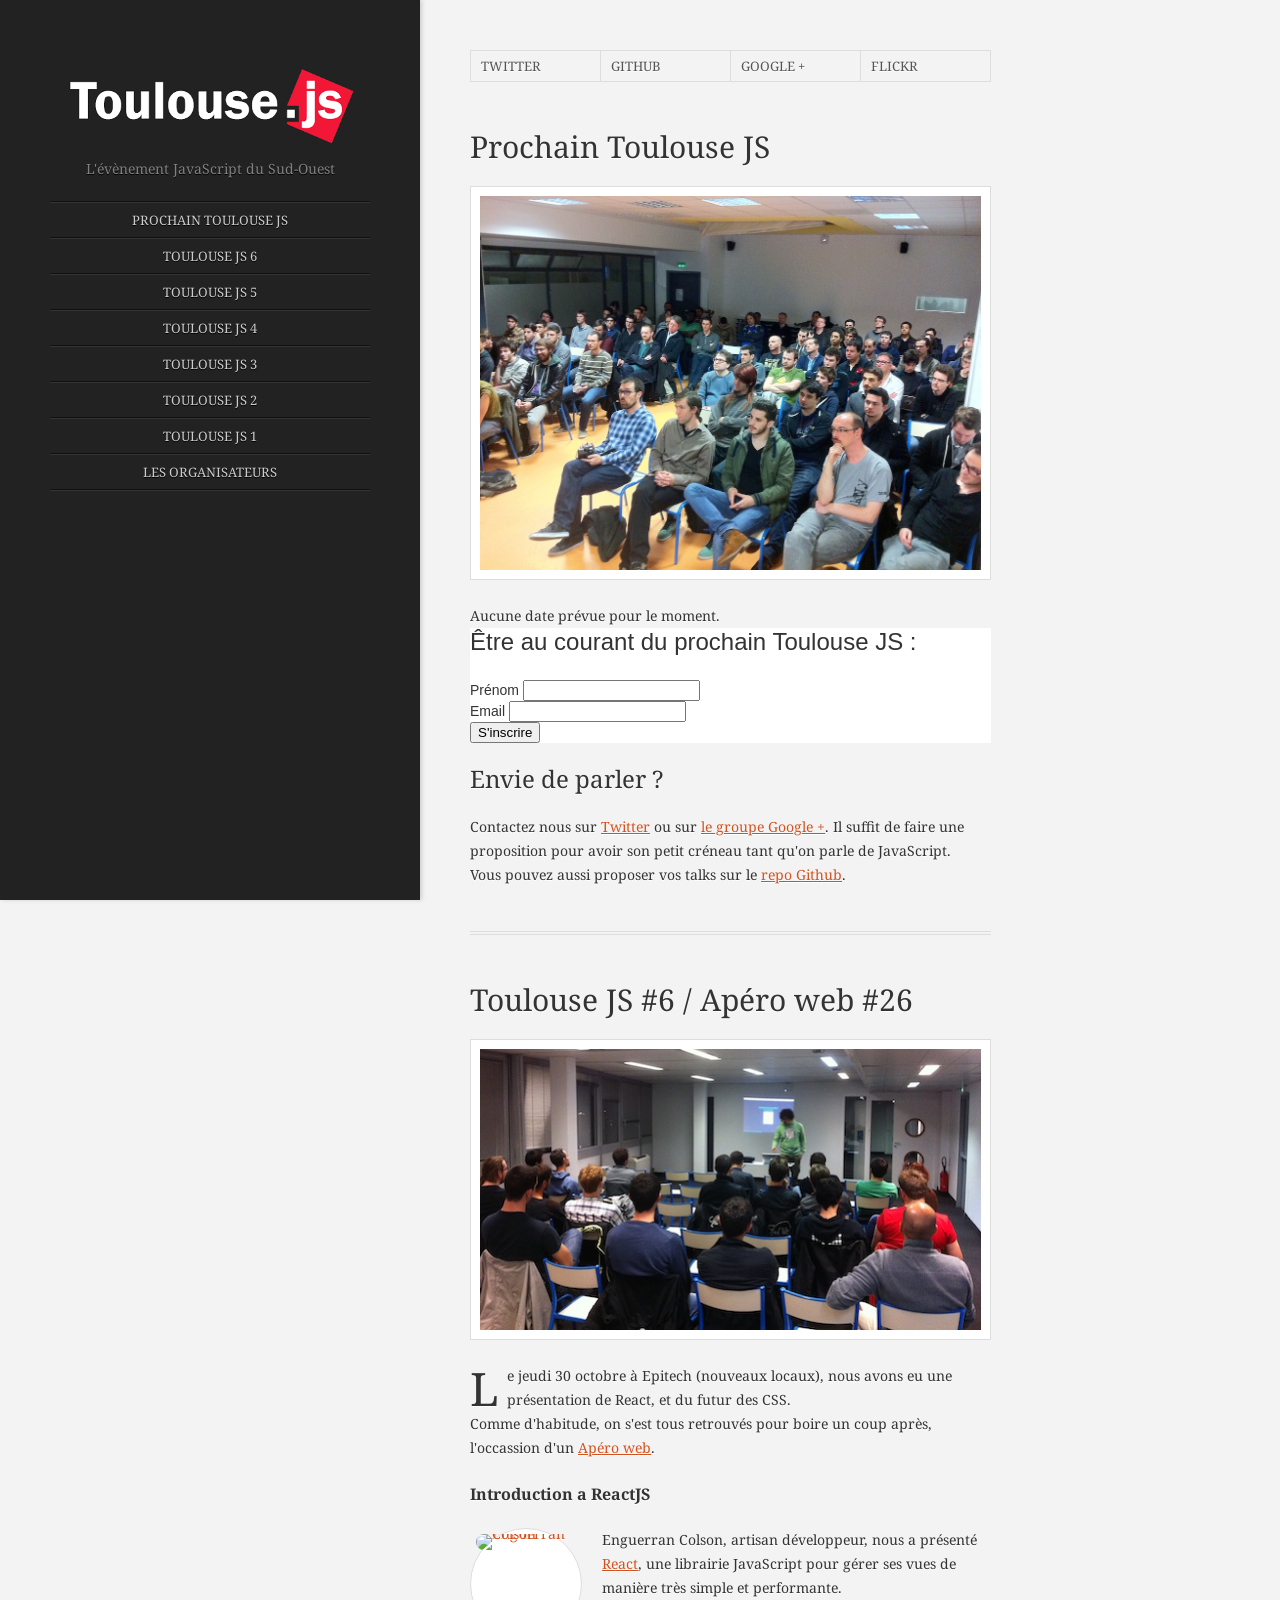
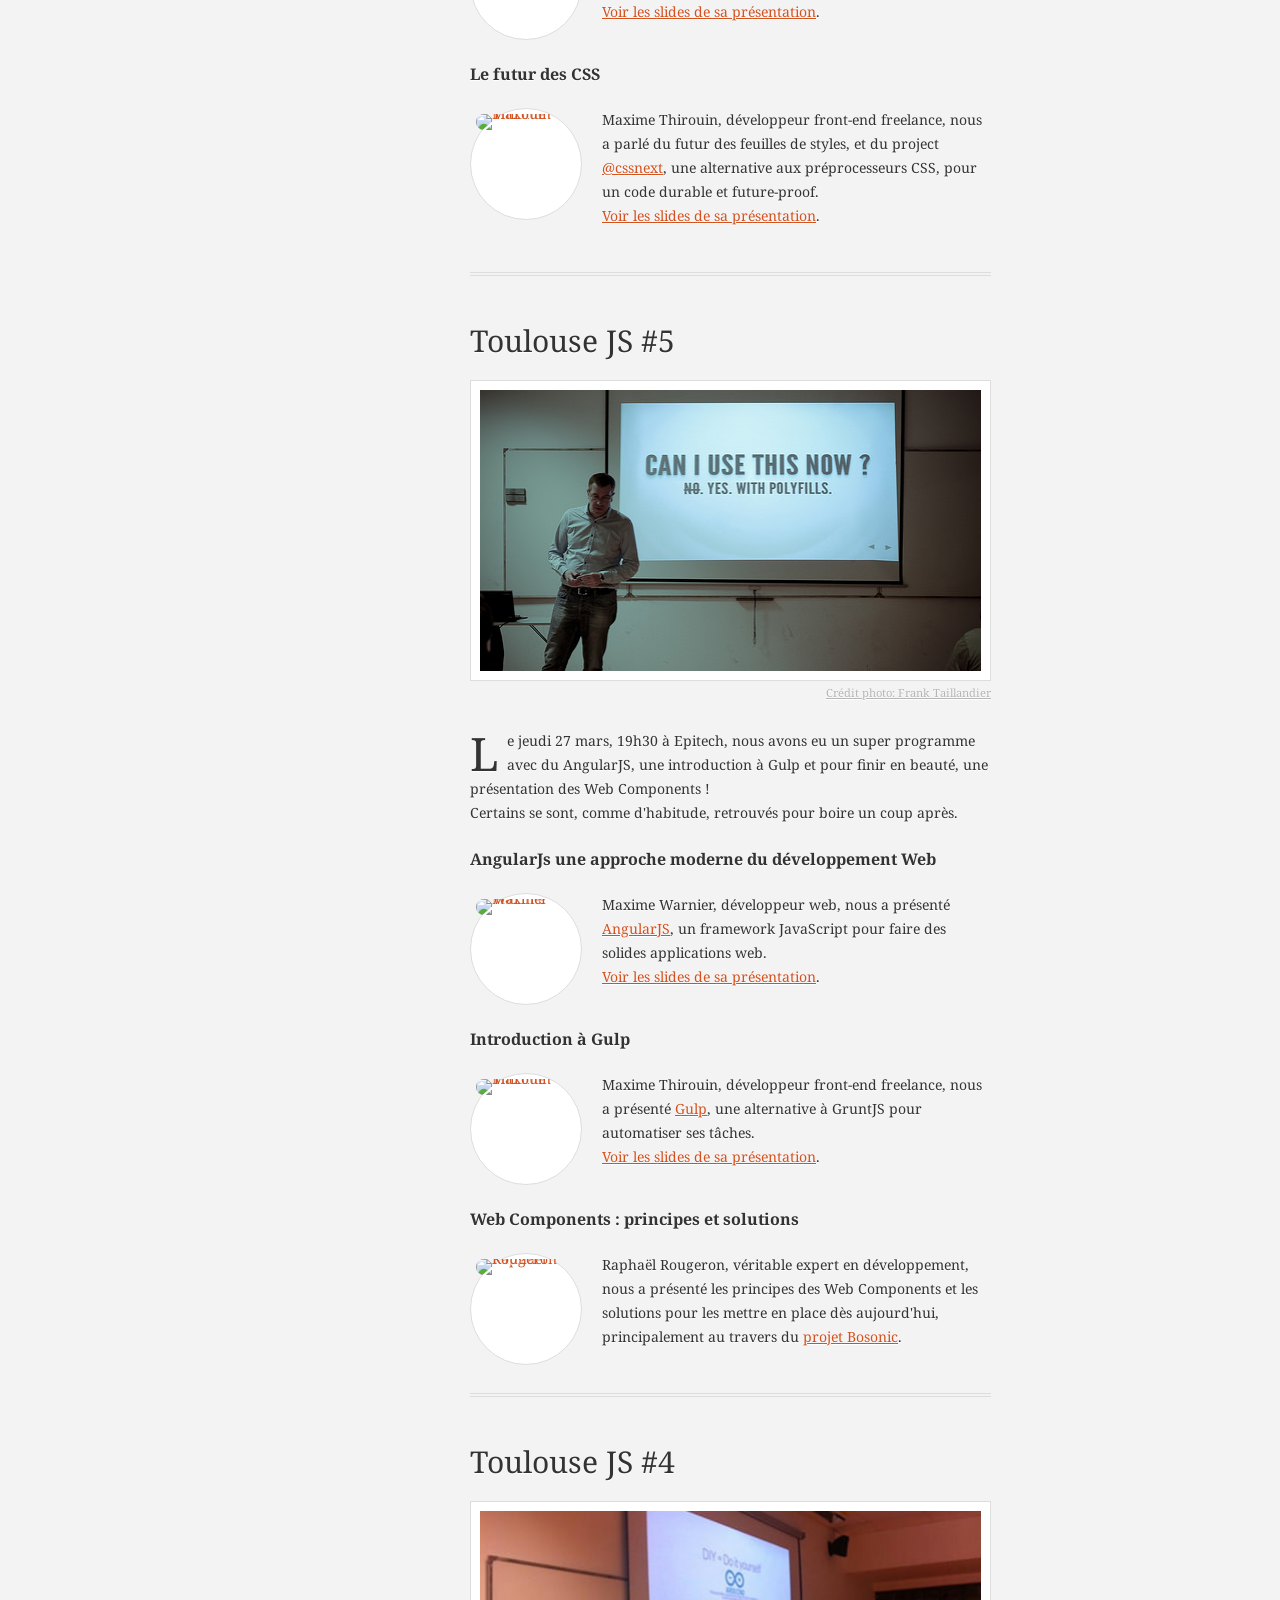
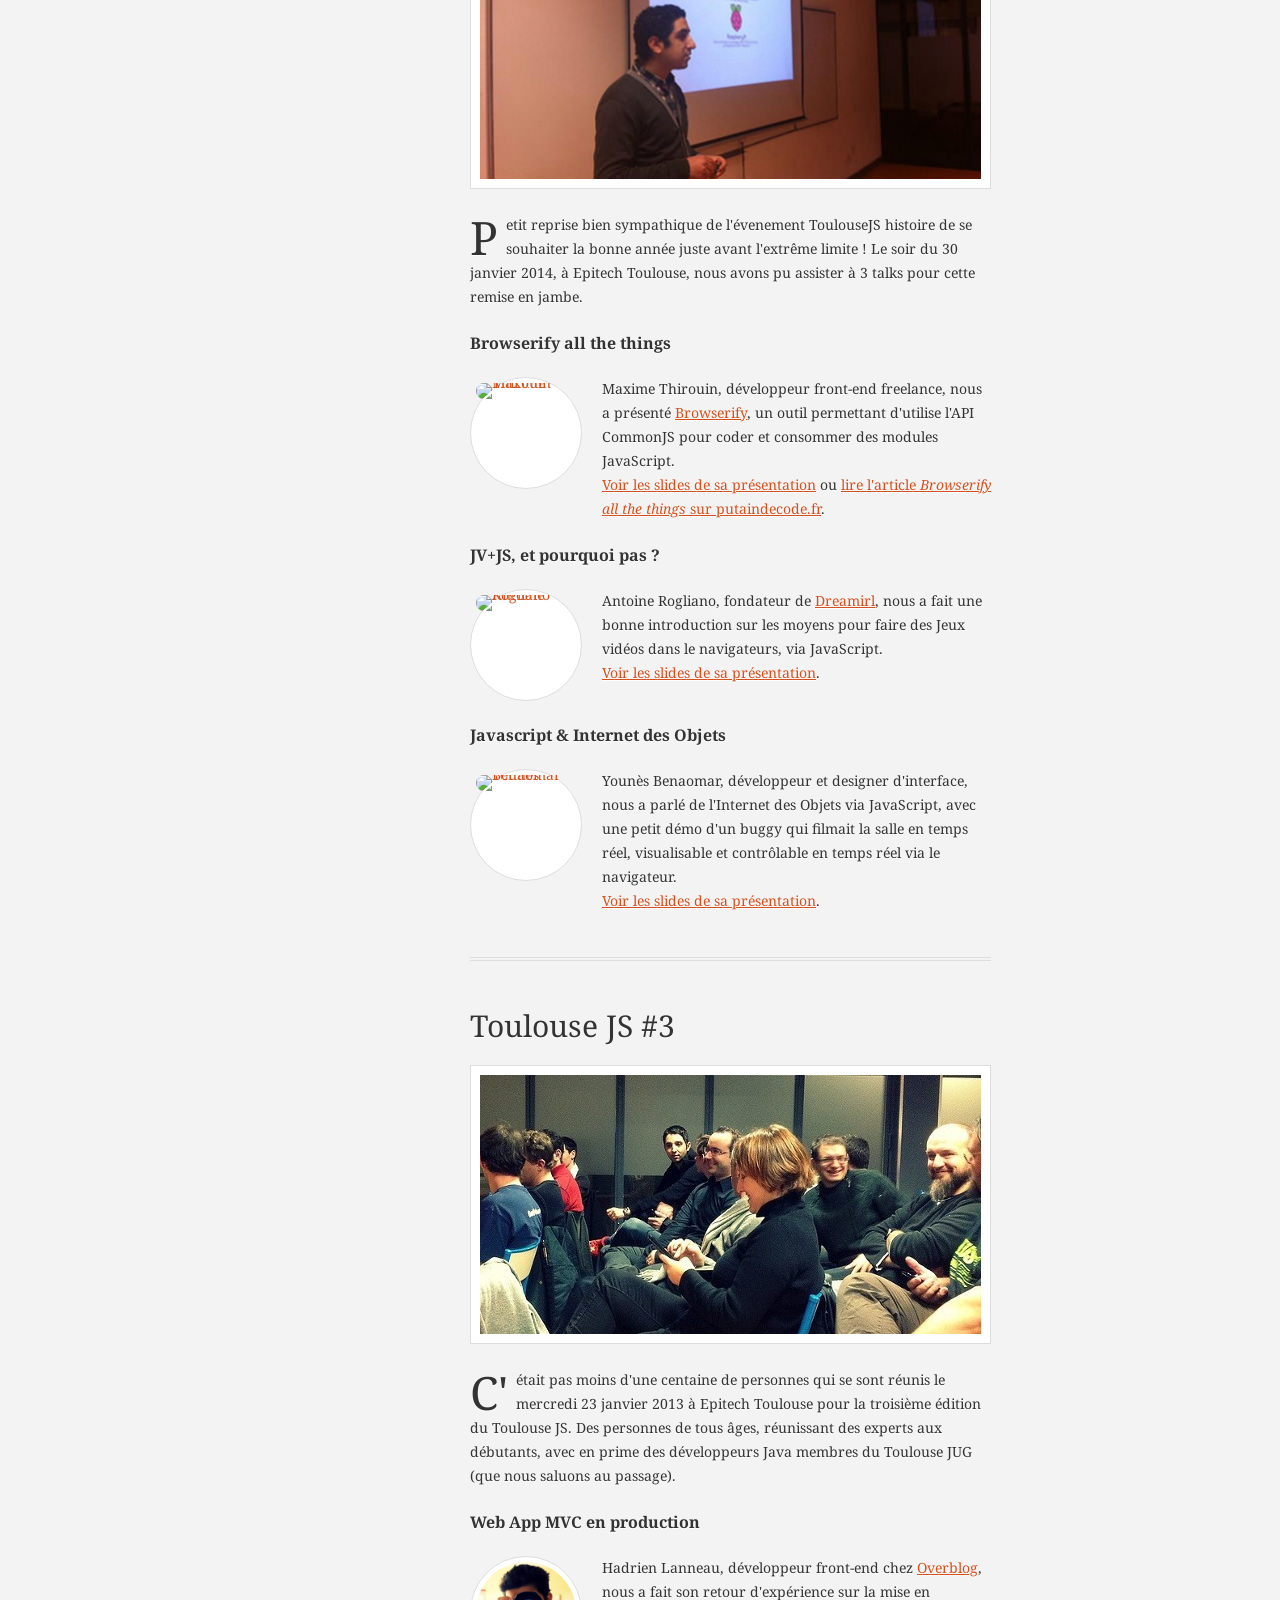
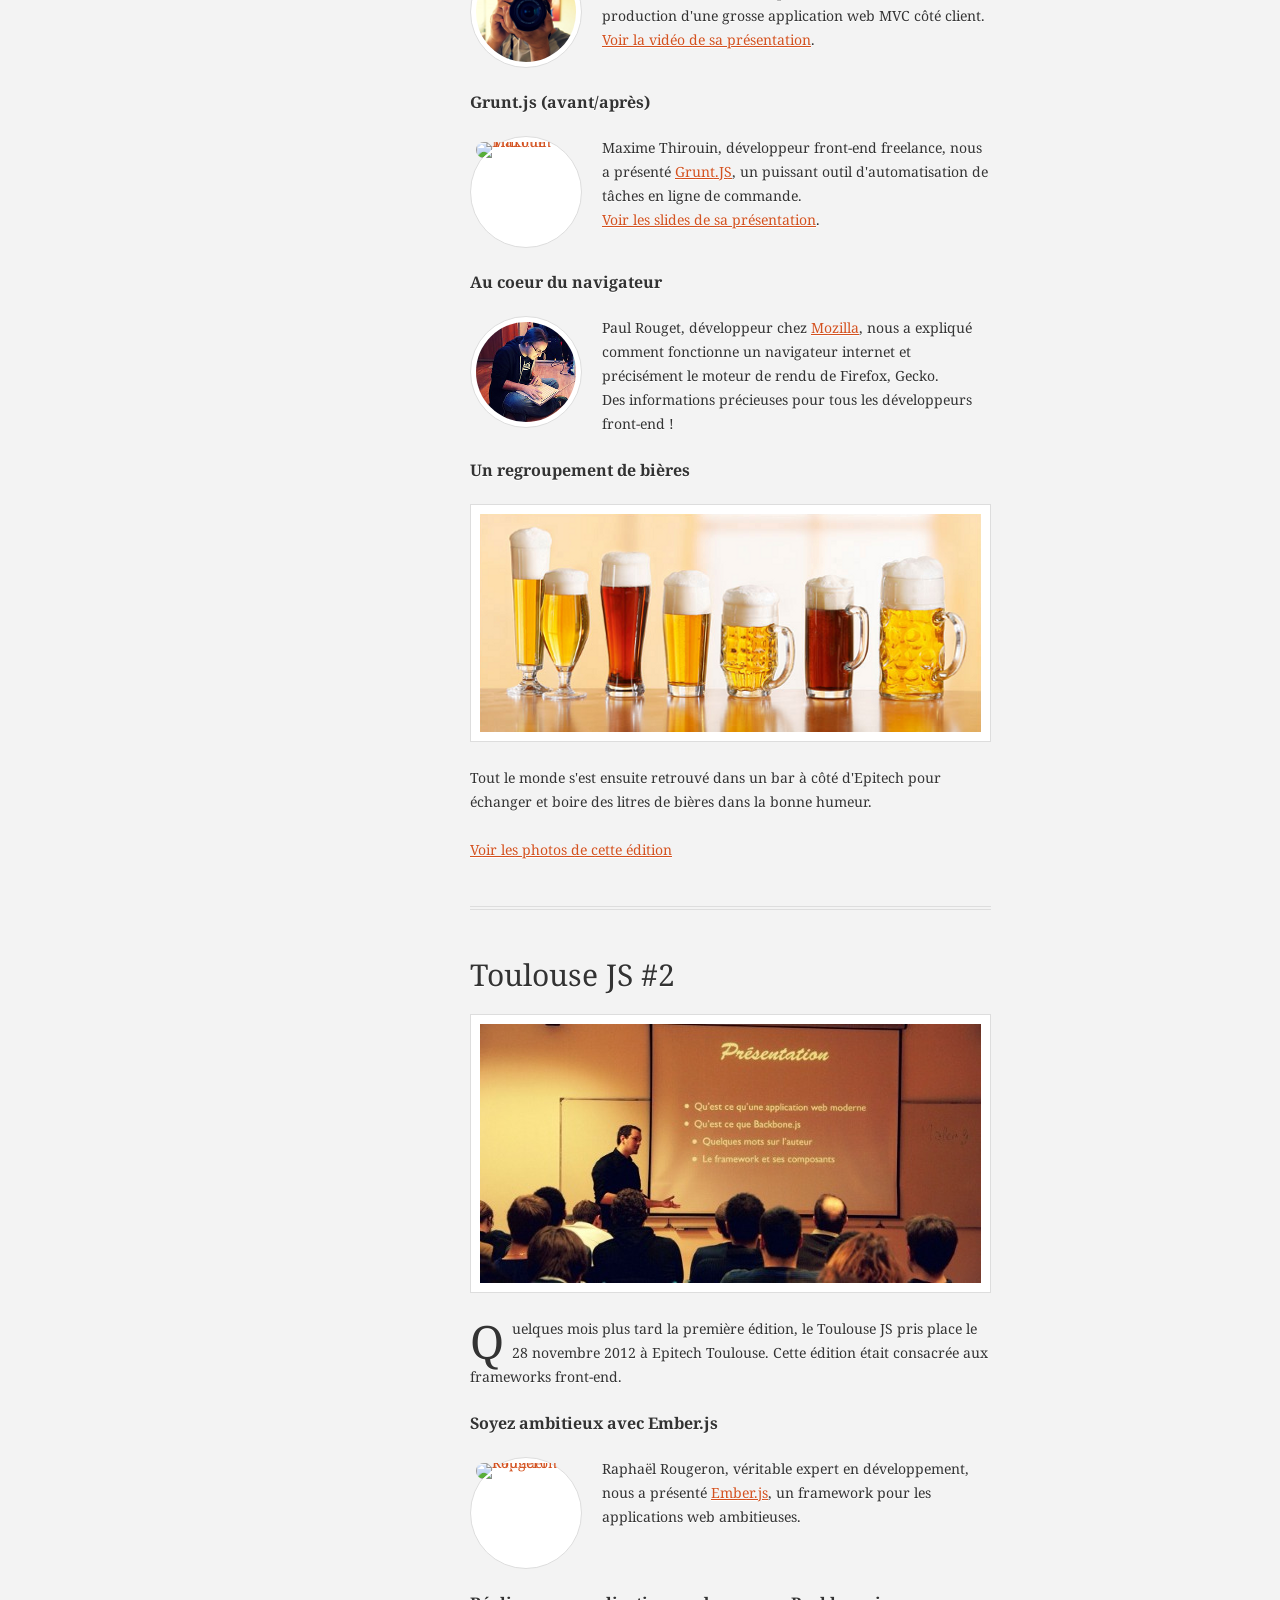
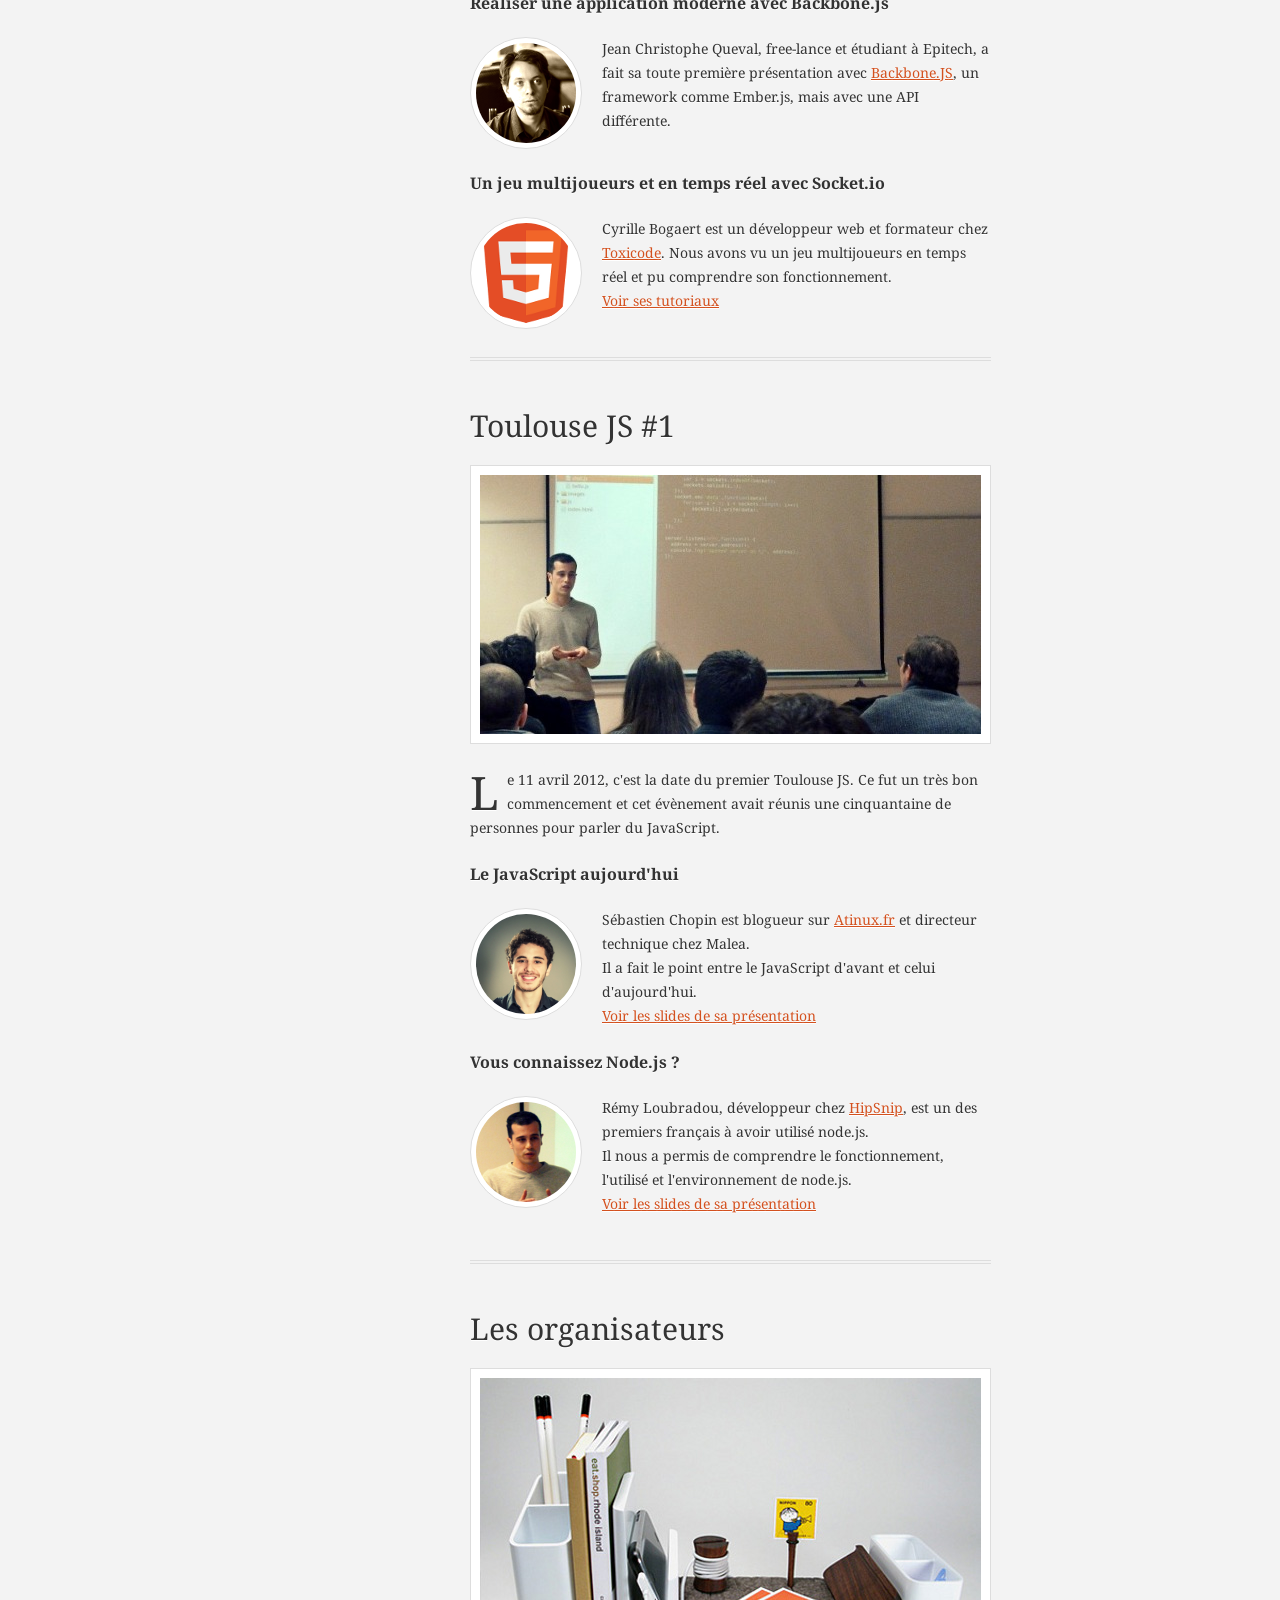
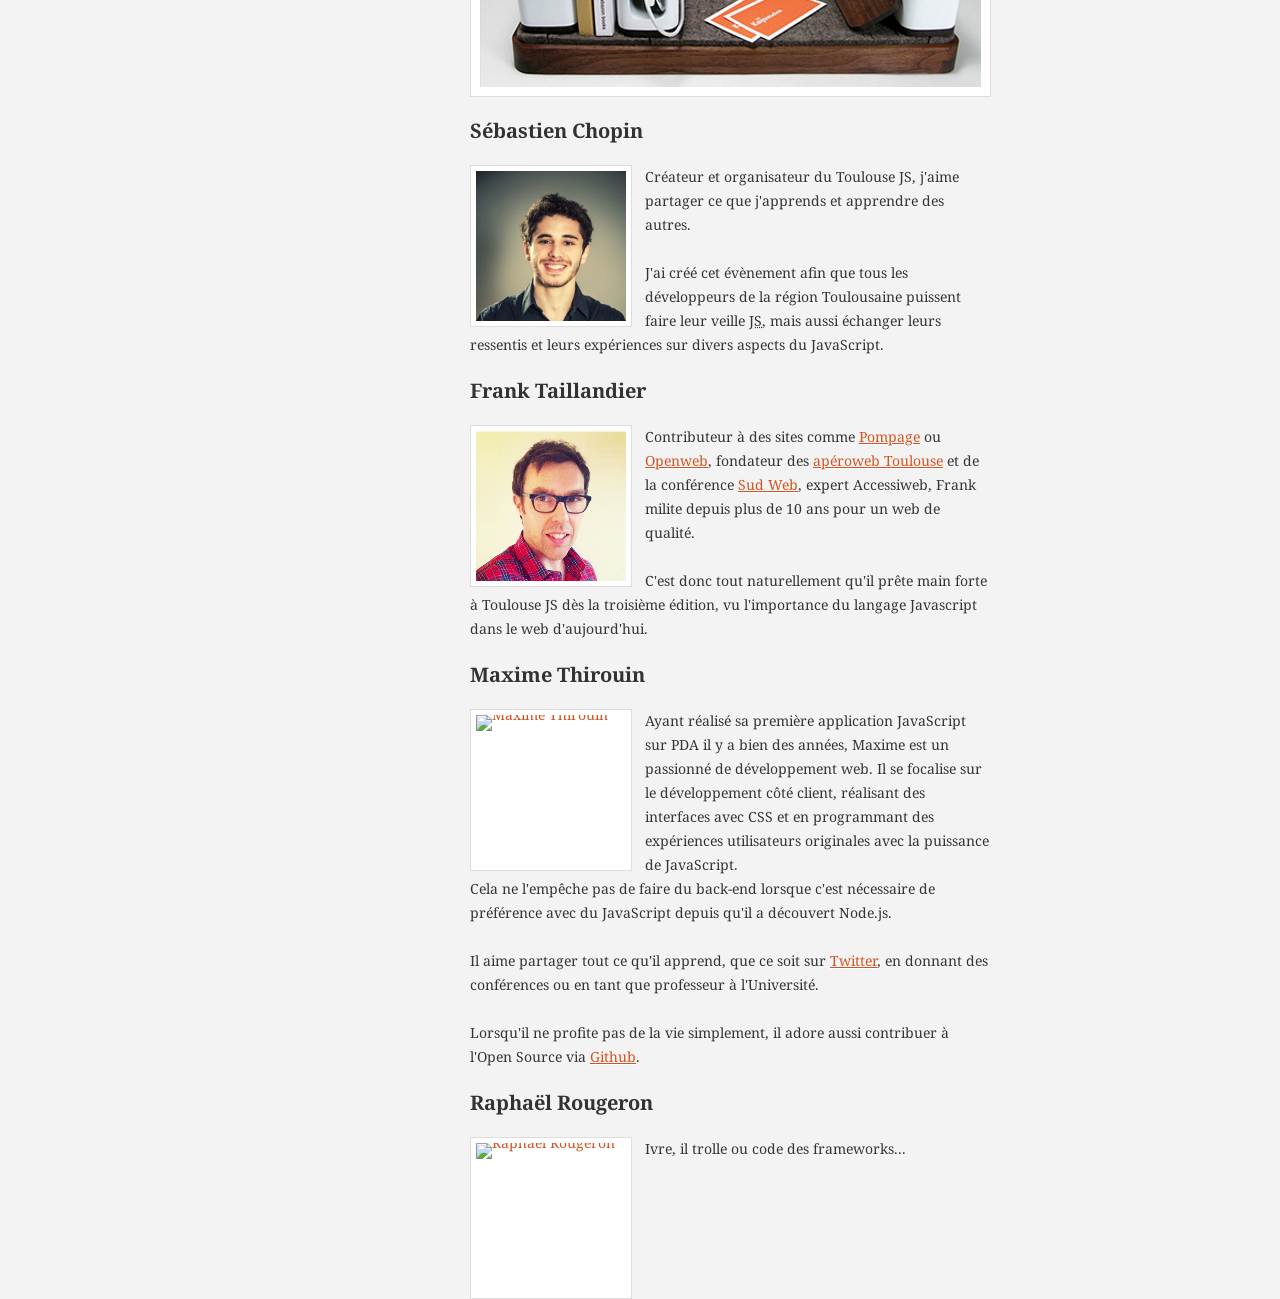
==== index.html @ 1b59c30d "Update 2014-12-03T06:38:15.186Z" ====
<!DOCTYPE html>
<html lang="fr">
	<head>
		<meta charset="UTF-8">
		<title>Toulouse JS - L'évènement JavaScript du Sud-Ouest</title>
		<meta name="viewport" content="width=device-width" />
		<link rel="stylesheet" type="text/css" media="screen" href="css/main.css">
	</head>
<body>

<div class="left-column">
	<div class="left-column-logo">
		<a href="http://toulousejs.francejs.org"><img src="img/toulousejs.png" alt="Toulouse JS logo"/></a><br>
		L'évènement JavaScript du Sud-Ouest
	</div>
	<ul class="left-column-menu">
		<li class="left-column-menu-element">
			<a href="#prochain-toulousejs" class="left-column-menu-link">Prochain Toulouse JS</a>
		</li>
		<li class="left-column-menu-element">
			<a href="#toulousejs-6" class="left-column-menu-link">Toulouse JS 6</a>
		</li>
		<li class="left-column-menu-element">
			<a href="#toulousejs-5" class="left-column-menu-link">Toulouse JS 5</a>
		</li>
		<li class="left-column-menu-element">
			<a href="#toulousejs-4" class="left-column-menu-link">Toulouse JS 4</a>
		</li>
		<li class="left-column-menu-element">
			<a href="#toulousejs-3" class="left-column-menu-link">Toulouse JS 3</a>
		</li>
		<li class="left-column-menu-element">
			<a href="#toulousejs-2" class="left-column-menu-link">Toulouse JS 2</a>
		</li>
		<li class="left-column-menu-element">
			<a href="#toulousejs-1" class="left-column-menu-link">Toulouse JS 1</a>
		</li>
		<li class="left-column-menu-element">
			<a href="#organisateurs" class="left-column-menu-link">Les organisateurs</a>
		</li>
	</ul>
</div>
<div class="right-column">
	<ul class="right-column-social">
		<li class="right-column-social-element">
			<a href="https:&#x2F;&#x2F;www.twitter.com&#x2F;ToulouseJS" class="right-column-social-link right-column-social-link--twitter" target="_blank">Twitter</a>
		</li>
		<li class="right-column-social-element">
			<a href="https:&#x2F;&#x2F;github.com&#x2F;francejs&#x2F;ToulouseJS" class="right-column-social-link right-column-social-link--github" target="_blank">GitHub</a>
		</li>
		<li class="right-column-social-element">
			<a href="https:&#x2F;&#x2F;plus.google.com&#x2F;u&#x2F;0&#x2F;communities&#x2F;114813405129984534292" class="right-column-social-link right-column-social-link--google-plus" target="_blank">Google +</a>
		</li>
		<li class="right-column-social-element">
			<a href="http:&#x2F;&#x2F;www.flickr.com&#x2F;toulousejs" class="right-column-social-link right-column-social-link--flickr" target="_blank">Flickr</a>
		</li>
	</ul>
	<div id="prochain-toulousejs" class="post">
        <h1>Prochain Toulouse JS</h1>
        <div class="post-img-wrapper"><img src="img/meetups/5/salle.jpg" alt="prochain Toulouse JS"></div>
        Aucune date prévue pour le moment.
        <!-- Begin MailChimp Signup Form -->
            <link href="//cdn-images.mailchimp.com/embedcode/classic-081711.css" rel="stylesheet" type="text/css">
            <style type="text/css">
                #mc_embed_signup{background:#fff; clear:left; font:14px Helvetica,Arial,sans-serif; }
                /<em> Add your own MailChimp form style overrides in your site stylesheet or in this style block.
                   We recommend moving this block and the preceding CSS link to the HEAD of your HTML file. </em>/
            </style>
            <div id="mc_embed_signup">
            <form action="//francejs.us9.list-manage.com/subscribe/post?u=9a2cfd09a5d786ad2b72df7bd&amp;id=4d55a8fcba" method="post" id="mc-embedded-subscribe-form" name="mc-embedded-subscribe-form" class="validate" target="_blank" novalidate>
                <div id="mc_embed_signup_scroll">
                <h2>Être au courant du prochain Toulouse JS :</h2>
            <div class="mc-field-group">
                <label for="mce-FNAME">Prénom </label>
                <input type="text" value="" name="FNAME" class="" id="mce-FNAME">
            </div>
            <div class="mc-field-group">
                <label for="mce-EMAIL">Email </label>
                <input type="email" value="" name="EMAIL" class="required email" id="mce-EMAIL">
            </div>
                <div id="mce-responses" class="clear">
                    <div class="response" id="mce-error-response" style="display:none"></div>
                    <div class="response" id="mce-success-response" style="display:none"></div>
                </div>    <!-- real people should not fill this in and expect good things - do not remove this or risk form bot signups-->
                <div style="position: absolute; left: -5000px;"><input type="text" name="b_9a2cfd09a5d786ad2b72df7bd_4d55a8fcba" tabindex="-1" value=""></div>
                <div class="clear"><input type="submit" value="S'inscrire" name="subscribe" id="mc-embedded-subscribe" class="button"></div>
                </div>
            </form>
            </div>
            <script type='text/javascript' src='//s3.amazonaws.com/downloads.mailchimp.com/js/mc-validate.js'></script><script type='text/javascript'>(function($) {window.fnames = new Array(); window.ftypes = new Array();fnames[1]=&#39;FNAME&#39;;ftypes[1]=&#39;text&#39;;fnames[0]=&#39;EMAIL&#39;;ftypes[0]=&#39;email&#39;; /<em>
             </em> Translated default messages for the $ validation plugin.
             <em> Locale: FR
             </em>/
            $.extend($.validator.messages, {
                    required: &quot;Ce champ est requis.&quot;,
                    remote: &quot;Veuillez remplir ce champ pour continuer.&quot;,
                    email: &quot;Veuillez entrer une adresse email valide.&quot;,
                    url: &quot;Veuillez entrer une URL valide.&quot;,
                    date: &quot;Veuillez entrer une date valide.&quot;,
                    dateISO: &quot;Veuillez entrer une date valide (ISO).&quot;,
                    number: &quot;Veuillez entrer un nombre valide.&quot;,
                    digits: &quot;Veuillez entrer (seulement) une valeur numérique.&quot;,
                    creditcard: &quot;Veuillez entrer un numéro de carte de crédit valide.&quot;,
                    equalTo: &quot;Veuillez entrer une nouvelle fois la même valeur.&quot;,
                    accept: &quot;Veuillez entrer une valeur avec une extension valide.&quot;,
                    maxlength: $.validator.format(&quot;Veuillez ne pas entrer plus de {0} caractères.&quot;),
                    minlength: $.validator.format(&quot;Veuillez entrer au moins {0} caractères.&quot;),
                    rangelength: $.validator.format(&quot;Veuillez entrer entre {0} et {1} caractères.&quot;),
                    range: $.validator.format(&quot;Veuillez entrer une valeur entre {0} et {1}.&quot;),
                    max: $.validator.format(&quot;Veuillez entrer une valeur inférieure ou égale à {0}.&quot;),
                    min: $.validator.format(&quot;Veuillez entrer une valeur supérieure ou égale à {0}.&quot;)
            });}(jQuery));var $mcj = jQuery.noConflict(true);</script>
            <!--End mc_embed_signup-->
        <!--
        <p class="first">
                Le prochain ToulouseJS est prévu en collaboration avec <a href="http://aperoweb-toulouse.github.io/">apéro web toulouse</a>
                <strong>
                pour le jeudi 30 octobre, 19h30 à Epitech.
                </strong>
                <br />
                (Attention, <a href="https://www.google.fr/maps/place/Epitech+Toulouse/@43.612649,1.429886,17z/data=!3m1!4b1!4m12!1m9!4m8!1m0!1m6!1m2!1s0x12aebb684b28780d:0xb4028dd307c2dfcf!2sEvangelina,+33+Boulevard+Mar%C3%A9chal+Leclerc,+31000+Toulouse!2m2!1d1.43198!2d43.609105!3m1!1s0x0:0x42f190cacf720466?hl=fr">nouvelle adresse: 40 bd de la Marquette</a>)
                .
                <br />
                <br />
                Consultez le programme et réservez votre place via <a href="http://aperoweb26-toulousejs6.eventbrite.fr">la page Eventbrite de l&#39;événement</a>.
                <br />
                Pensez à nous suivre sur <a href="https://twitter.com/ToulouseJS" target="_blank">Twitter</a>
                afin d&#39;être tenu au courant du programme.
                Et d&#39;ailleurs, le programme c&#39;est vous qui le faites !
        -->
        </p>
        <h2>Envie de parler ?</h2>
        <p>
                Contactez nous sur <a href="https://twitter.com/ToulouseJS" target="_blank">Twitter</a> ou sur <a href="https://plus.google.com/u/0/communities/114813405129984534292" target="_blank">le groupe Google +</a>.
                Il suffit de faire une proposition pour avoir son petit créneau tant qu&#39;on parle de JavaScript.
                <br />
                Vous pouvez aussi proposer vos talks sur le <a href="https://github.com/francejs/ToulouseJS/issues?state=open">repo Github</a>.
        </p>
</div>
<!--
<div id="toulousejs-7" class="post">
        <h1>Toulouse JS #7 ?</h1>
        <p class="first">
                Prévu en ??? . N'hésitez pas à nous contactez si vous souhaitez intervenir. Il suffit de demander !
        </p>
</div>
-->
<div id="toulousejs-6" class="post">
        <h1>Toulouse JS #6 / Apéro web #26</h1>
        <div class="post-img-wrapper"><img src="img/meetups/toulousejs6.jpg" alt="Toulouse JS 6"></div>
        <p class="first">
                Le jeudi 30 octobre à Epitech (nouveaux locaux), nous avons eu une présentation de React, et du futur des CSS.
                <br />Comme d&#39;habitude, on s&#39;est tous retrouvés pour boire un coup après, l&#39;occassion d&#39;un <a href="http://aperoweb-toulouse.github.io/">Apéro web</a>.
        </p>

        <h4 class="post-presentation-title">Introduction a ReactJS</h4>
        <a href="http://blog.ticabri.com/" target="_blank">
                <div class="post-img-wrapper-speaker"><img src="https://avatars2.githubusercontent.com/u/4551756?v=2&s=256" alt="Enguerran Colson" title="Enguerran Colson" /></div>
        </a>
        <p>
                Enguerran Colson, artisan développeur, nous a présenté <a href="http://facebook.github.io/react/" target="_blank">React</a>, une librairie JavaScript pour gérer ses vues de manière très simple et performante.<br>
                <a href="http://enguerran.github.io/talks/introduction-reactjs/#/" target="_blank">Voir les slides de sa présentation</a>.
        </p>

        <h4 class="post-presentation-title">Le futur des CSS</h4>
        <a href="http://moox.io/" target="_blank">
                <div class="post-img-wrapper-speaker"><img src="//gravatar.com/avatar/d2a1c95e2af59538301c3ee6d2907f6f?s=256" alt="Maxime Thirouin" title="Maxime Thirouin" /></div>
        </a>
        <p>
                Maxime Thirouin, développeur front-end freelance, nous a parlé du futur des feuilles de styles, et du project <a href="https://cssnext.github.io/" target="_blank">@cssnext</a>, une alternative aux préprocesseurs CSS, pour un code durable et future-proof.<br>
                <a href="http://moox.io/slides/2014/bttc" target="_blank">Voir les slides de sa présentation</a>.
        </p>
</div>
<div id="toulousejs-5" class="post">
        <h1>Toulouse JS #5</h1>
        <div class="post-img-wrapper"><img src="img/meetups/toulousejs5.jpg" alt="Toulouse JS 5"></div>
        <small class="post-img-credit"><a href="https://www.flickr.com/photos/dirtyf/13456768983/">Crédit photo: Frank Taillandier</a></small>

        <p class="first">
                Le jeudi 27 mars, 19h30 à Epitech, nous avons eu un super programme avec du AngularJS, une introduction à Gulp et pour finir en beauté, une présentation des Web Components !
                <br />Certains se sont, comme d&#39;habitude, retrouvés pour boire un coup après.
        </p>

        <h4 class="post-presentation-title">AngularJs une approche moderne du développement Web</h4>
        <a href="http://maxlab.fr/" target="_blank">
                <div class="post-img-wrapper-speaker"><img src="https://avatars2.githubusercontent.com/u/711050?s=256" alt="Maxime Warnier" title="Maxime Warnier" /></div>
        </a>
        <p>
                Maxime Warnier, développeur web, nous a présenté <a href="http://www.angularjs.org/" target="_blank">AngularJS</a>, un framework JavaScript pour faire des solides applications web.<br>
                <a href="http://maxlab.fr/?p=427" target="_blank">Voir les slides de sa présentation</a>.
        </p>

        <h4 class="post-presentation-title">Introduction à Gulp</h4>
        <a href="http://moox.io/" target="_blank">
                <div class="post-img-wrapper-speaker"><img src="//gravatar.com/avatar/d2a1c95e2af59538301c3ee6d2907f6f?s=256" alt="Maxime Thirouin" title="Maxime Thirouin" /></div>
        </a>
        <p>
                Maxime Thirouin, développeur front-end freelance, nous a présenté <a href="http://gulpjs.com/" target="_blank">Gulp</a>, une alternative à GruntJS pour automatiser ses tâches.<br>
                <a href="http://moox.io/slides/2014/introduction-gulp/" target="_blank">Voir les slides de sa présentation</a>.
        </p>

        <h4 class="post-presentation-title">Web Components : principes et solutions</h4>
        <a href="https://twitter.com/goldoraf" target="_blank">
                <div class="post-img-wrapper-speaker"><img src="//gravatar.com/avatar/7ef6aaaa4cc300fe4bb8df4e1e42838e?s=256" alt="Raphaël Rougeron" title="Raphaël Rougeron" /></div>
        </a>
        <p>
                Raphaël Rougeron, véritable expert en développement, nous a présenté les principes des Web Components et les solutions pour les mettre en place dès aujourd&#39;hui, principalement au travers du <a href="http://bosonic.github.io/">projet Bosonic</a>.
        </p>
</div>
<div id="toulousejs-4" class="post">
        <h1>Toulouse JS #4</h1>
        <div class="post-img-wrapper"><img src="img/meetups/toulousejs4.jpg" alt="Toulouse JS 4"></div>
        <p class="first">
                Petit reprise bien sympathique de l&#39;évenement ToulouseJS histoire de se souhaiter la bonne année juste avant l&#39;extrême limite ! Le soir du 30 janvier 2014, à Epitech Toulouse, nous avons pu assister à 3 talks pour cette remise en jambe.
        </p>
        <!-- Presentation Maxime Thirouin -->
        <h4 class="post-presentation-title">Browserify all the things</h4>
        <a href="http://moox.io/" target="_blank">
                <div class="post-img-wrapper-speaker"><img src="//gravatar.com/avatar/d2a1c95e2af59538301c3ee6d2907f6f?s=256" alt="Maxime Thirouin" title="Maxime Thirouin" /></div>
        </a>
        <p>
                Maxime Thirouin, développeur front-end freelance, nous a présenté <a href="http://browserify.org/" target="_blank">Browserify</a>, un outil permettant d&#39;utilise l&#39;API CommonJS pour coder et consommer des modules JavaScript.<br>
                <a href="http://moox.io/slides/2014/browserify-all-the-things/" target="_blank">Voir les slides de sa présentation</a> ou <a href="http://putaindecode.fr/posts/js/browserify-all-the-things/">lire l&#39;article <em>Browserify all the things</em> sur putaindecode.fr</a>.
        </p>

        <!-- Presentation Antoine Rogliano -->
        <h4 class="post-presentation-title">JV+JS, et pourquoi pas ?</h4>
        <a href="http://dreamirl.com/" target="_blank">
                <div class="post-img-wrapper-speaker"><img src="//gravatar.com/avatar/d515e8dd9a227288d5d5490f29a6e7db?s=256" alt="Antoine Rogliano" title="Antoine Rogliano" /></div>
        </a>
        <p>
                Antoine Rogliano, fondateur de <a href="http://dreamirl.com/">Dreamirl</a>, nous a fait une bonne introduction sur les moyens pour faire des Jeux vidéos dans le navigateurs, via JavaScript.<br>
                <a href="http://inabook.fr/slides/tjs-jvjs/" target="_blank">Voir les slides de sa présentation</a>.
        </p>

        <!-- Presentation Younès Benaomar -->
        <h4 class="post-presentation-title">Javascript &amp; Internet des Objets</h4>
        <a href="http://www.interactive-object.com/" target="_blank">
                <div class="post-img-wrapper-speaker"><img src="http://www.interactive-object.com/francejs/images/avatar.png" alt="Younès Benaomar" title="Younès Benaomar" /></div>
        </a>
        <p>
                Younès Benaomar, développeur et designer d&#39;interface, nous a parlé de l&#39;Internet des Objets via JavaScript, avec une petit démo d&#39;un buggy qui filmait la salle en temps réel, visualisable et contrôlable en temps réel via le navigateur.
                <br>
                <a href="http://www.interactive-object.com/francejs/" target="_blank">Voir les slides de sa présentation</a>.
        </p>
</div>

<div id="toulousejs-3" class="post">
        <h1>Toulouse JS #3</h1>
        <div class="post-img-wrapper"><img src="img/meetups/toulousejs3.jpg" alt="Toulouse JS 3"></div>
        <p class="first">
                C&#39;était pas moins d&#39;une centaine de personnes qui se sont réunis le mercredi 23 janvier 2013 à Epitech Toulouse pour la troisième édition du Toulouse JS. Des personnes de tous âges, réunissant des experts aux débutants, avec en prime des développeurs Java membres du Toulouse JUG (que nous saluons au passage).
        </p>
        <!-- Presentation Hadrien Lanneau -->
        <h4 class="post-presentation-title">Web App MVC en production</h4>
        <a href="http://twitter.com/hadrienl" target="_blank">
                <div class="post-img-wrapper-speaker"><img src="img/speakers/hadrien-lanneau.png" alt="Hadrien Lanneau" title="Hadrien Lanneau" /></div>
        </a>
        <p>
                Hadrien Lanneau, développeur front-end chez <a href="http://www.over-blog.com" target="_blank">Overblog</a>, nous a fait son retour d&#39;expérience sur la mise en production d&#39;une grosse application web MVC côté client.<br>
                <a href="http://www.dailymotion.com/video/xx388v_toulouse-js-3-hadrien-lanneau_tech" target="_blank">Voir la vidéo de sa présentation</a>.
        </p>
        <!-- Presentation Maxime Thirouin -->
        <h4 class="post-presentation-title">Grunt.js (avant/après)</h4>
        <a href="http://moox.io/" target="_blank">
                <div class="post-img-wrapper-speaker"><img src="//gravatar.com/avatar/d2a1c95e2af59538301c3ee6d2907f6f?s=256" alt="Maxime Thirouin" title="Maxime Thirouin" /></div>
        </a>
        <p>
                Maxime Thirouin, développeur front-end freelance, nous a présenté <a href="http://gruntjs.com/" target="_blank">Grunt.JS</a>, un puissant outil d&#39;automatisation de tâches en ligne de commande.<br>
                <a href="http://moox.io/slides/2013/grunt-before-after/" target="_blank">Voir les slides de sa présentation</a>.
        </p>
        <!-- Presentation Paul Rouget -->
        <h4 class="post-presentation-title">Au coeur du navigateur</h4>
        <a href="http://paulrouget.com/" target="_blank">
                <div class="post-img-wrapper-speaker"><img src="img/speakers/paul-rouget.png" alt="Paul Rouget" title="Paul Rouget" /></div>
        </a>
        <p>
                Paul Rouget, développeur chez <a href="http://www.mozilla.org/" target="_blank">Mozilla</a>, nous a expliqué comment fonctionne un navigateur internet et précisément le moteur de rendu de Firefox, Gecko.<br>
                Des informations précieuses pour tous les développeurs front-end !
        </p>
        <!-- Others things -->
        <h4 class="post-presentation-title">Un regroupement de bières</h4>
        <div class="post-img-wrapper"><img src="img/bieres.png" alt="Bieres"/></div>
        <p>Tout le monde s&#39;est ensuite retrouvé dans un bar à côté d&#39;Epitech pour échanger et boire des litres de bières dans la bonne humeur.</p>
        <p><a href="http://www.flickr.com/photos/toulousejs/sets/72157632627665453/" target="_blank">Voir les photos de cette édition</a></p>
</div>
<div id="toulousejs-2" class="post">
        <h1>Toulouse JS #2</h1>
        <div class="post-img-wrapper"><img src="img/meetups/toulousejs2.jpg" alt="Toulouse JS 2"></div>
        <p class="first">
                Quelques mois plus tard la première édition, le Toulouse JS pris place le 28 novembre 2012 à Epitech Toulouse. Cette édition était consacrée aux frameworks front-end.
        </p>
        <!-- Presentation Raphaël Rougeron -->
        <h4 class="post-presentation-title">Soyez ambitieux avec Ember.js</h4>
        <a href="https://twitter.com/goldoraf" target="_blank">
                <div class="post-img-wrapper-speaker"><img src="//gravatar.com/avatar/7ef6aaaa4cc300fe4bb8df4e1e42838e?s=256" alt="Raphaël Rougeron" title="Raphaël Rougeron" /></div>
        </a>
        <p>
                Raphaël Rougeron, véritable expert en développement, nous a présenté <a href="http://emberjs.com" target="_blank">Ember.js</a>, un framework pour les applications web ambitieuses.
        </p>
        <!-- Presentation Jean Christophe Queval -->
        <h4 class="post-presentation-title">Réaliser une application moderne avec Backbone.js</h4>
        <a href="https://twitter.com/queval_j" target="_blank">
                <div class="post-img-wrapper-speaker"><img src="img/speakers/jean-christophe-queval.png" alt="Jean Christophe Queval" title="Jean Christophe Queval" /></div>
        </a>
        <p>
                Jean Christophe Queval, free-lance et étudiant à Epitech, a fait sa toute première présentation avec <a href="http://backbonejs.org" target="_blank">Backbone.JS</a>, un framework comme Ember.js, mais avec une API différente.
        </p>
        <!-- Presentation Cyrille Bogaert -->
        <h4 class="post-presentation-title">Un jeu multijoueurs et en temps réel avec Socket.io</h4>
        <a href="https://twitter.com/Hugeen" target="_blank">
                <div class="post-img-wrapper-speaker"><img src="img/speakers/cyrille-bogaert.png" alt="Cyrille Bogaert" title="Cyrille Bogaert" /></div>
        </a>
        <p>
                Cyrille Bogaert est un développeur web et formateur chez <a href="http://www.toxicode.fr/" target="_blank">Toxicode</a>. Nous avons vu un jeu multijoueurs en temps réel et pu comprendre son fonctionnement.<br>
                <a href="http://hugeen.wordpress.com/index-des-articles/" target="_blank">Voir ses tutoriaux</a>
        </p>
</div>
<div id="toulousejs-1" class="post">
        <h1>Toulouse JS #1</h1>
        <div class="post-img-wrapper"><img src="img/meetups/toulousejs1.jpg" alt="Toulouse JS 1"></div>
        <p class="first">
                Le 11 avril 2012, c&#39;est la date du premier Toulouse JS. Ce fut un très bon commencement et cet évènement avait réunis une cinquantaine de personnes pour parler du JavaScript.
        </p>
        <!-- Presentation Sébastien Chopin -->
        <h4 class="post-presentation-title">Le JavaScript aujourd&#39;hui</h4>
        <a href="http://twitter.com/atinux" target="_blank">
                <div class="post-img-wrapper-speaker"><img src="img/speakers/sebastien-chopin.png" alt="Sébastien Chopin" title="Sébastien Chopin" /></div>
        </a>
        <p>
                Sébastien Chopin est blogueur sur <a href="http://www.atinux.fr" target="_blank">Atinux.fr</a> et directeur technique chez Malea.<br>
                Il a fait le point entre le JavaScript d&#39;avant et celui d&#39;aujourd&#39;hui.<br>
                <a href="http://prezi.com/ly9cenvkrh6w/javascript-aujourdhui/" target="_blank">Voir les slides de sa présentation</a>
        </p>
        <!-- Presentation Rémy Loubradou -->
        <h4 class="post-presentation-title">Vous connaissez Node.js ?</h4>
        <a href="https://twitter.com/lbdremy" target="_blank">
                <div class="post-img-wrapper-speaker"><img src="img/speakers/remy-loubradou.png" alt="Rémy Loubradou" title="Rémy Loubradou" /></div>
        </a>
        <p>
                Rémy Loubradou, développeur chez <a href="http://hipsnip.com" target="_blank">HipSnip</a>, est un des premiers français à avoir utilisé node.js.<br>
                Il nous a permis de comprendre le fonctionnement, l&#39;utilisé et l&#39;environnement de node.js.<br>
                <a href="https://github.com/lbdremy/presentations/tree/master/introduction-%C3%A0-nodejs-toulousejs/" target="_blank">Voir les slides de sa présentation</a>
        </p>
</div>
<div id="organisateurs" class="post">
        <h1>Les organisateurs</h1>
        <div class="post-img-wrapper"><img src="img/organisateurs.jpg" alt="Les organisateurs"></div>
        <h3 class="post-presentation-title">Sébastien Chopin</h3>
        <a href="http://twitter.com/atinux" target="_blank">
                <div class="post-img-wrapper-promoter"><img src="img/speakers/sebastien-chopin.png" alt="Sébastien Chopin" title="Sébastien Chopin" /></div>
        </a>
        <p>
                Créateur et organisateur du Toulouse JS, j&#39;aime partager ce que j&#39;apprends et apprendre des autres.
        </p>
        <p>
                J&#39;ai créé cet évènement afin que tous les développeurs de la région Toulousaine puissent faire leur veille <abbr title="Javascript">JS</abbr>, mais aussi échanger leurs ressentis et leurs expériences sur divers aspects du JavaScript.
        </p>
        <h3 class="post-presentation-title">Frank Taillandier</h3>
        <a href="https://twitter.com/DirtyF" target="_blank">
                <div class="post-img-wrapper-promoter"><img src="img/speakers/frank-taillandier.png" alt="Frank Taillandier" title="Frank Taillandier" /></div>
        </a>
        <p>
                Contributeur à des sites comme <a href="http://www.pompage.net/" target="_blank">Pompage</a> ou <a href="http://openweb.eu.org/" target="_blank">Openweb</a>, fondateur des <a href="http://toulouse.aperoweb.fr">apéroweb Toulouse</a> et de la conférence <a href="http://sudweb.fr" target="_blank">Sud Web</a>, expert Accessiweb, Frank milite depuis plus de 10 ans pour un web de qualité.
        </p>
        <p>
                C&#39;est donc tout naturellement qu&#39;il prête main forte à Toulouse JS dès la troisième édition, vu l&#39;importance du langage Javascript dans le web d&#39;aujourd&#39;hui.
        </p>

        <h3 class="post-presentation-title">Maxime Thirouin</h3>
        <a href="http://moox.io/" target="_blank">
                <div class="post-img-wrapper-promoter"><img src="//gravatar.com/avatar/d2a1c95e2af59538301c3ee6d2907f6f?s=256" alt="Maxime Thirouin" title="Maxime Thirouin" /></div>
        </a>
        <p>
                Ayant réalisé sa première application JavaScript sur PDA il y a bien des années, Maxime est un passionné de développement web. Il se focalise sur le développement côté client, réalisant des interfaces avec CSS et en programmant des expériences utilisateurs originales avec la puissance de JavaScript.
                <br />
                Cela ne l&#39;empêche pas de faire du back-end lorsque c&#39;est nécessaire de préférence avec du JavaScript depuis qu&#39;il a découvert Node.js.
        </p>
        <p>
                Il aime partager tout ce qu&#39;il apprend, que ce soit sur <a href="https://twitter.com/MoOx">Twitter</a>, en donnant des conférences ou en tant que professeur à l&#39;Université.
        </p>
        <p> Lorsqu&#39;il ne profite pas de la vie simplement, il adore aussi contribuer à l&#39;Open Source via <a href="https://github.com/MoOx">Github</a>.

        <h3 class="post-presentation-title">Raphaël Rougeron</h3>
        <a href="http://raphael-rougeron.com" target="_blank">
                <div class="post-img-wrapper-promoter"><img src="//gravatar.com/avatar/7ef6aaaa4cc300fe4bb8df4e1e42838e?s=256" alt="Raphaël Rougeron" title="Raphaël Rougeron" /></div>
        </a>
        <p>
                Ivre, il trolle ou code des frameworks...
        </p>
</div>

</div>

</body>
</html>
---- css/main.css ----
/*
** IMPORT FONT
*/
@import url(http://fonts.googleapis.com/css?family=Droid+Serif:regular,italic,bold,bolditalic);

/*
** RESET
** http://meyerweb.com/eric/tools/css/reset/
*/
html, body, div, span, applet, object, iframe,
h1, h2, h3, h4, h5, h6, p, blockquote, pre,
a, abbr, acronym, address, big, cite, code,
del, dfn, em, font, img, ins, kbd, q, s, samp,
small, strike, strong, sub, sup, tt, var,
b, u, i, center,
dl, dt, dd, ol, ul, li,
fieldset, form, label, legend,
table, caption, tbody, tfoot, thead, tr, th, td {
	margin: 0; padding: 0; border: 0; outline: 0; font-size: 100%; vertical-align: baseline; background: transparent;
}
body { line-height: 1; }
ol, ul { list-style: none; }
blockquote, q { quotes: none; }
blockquote:before, blockquote:after, q:before, q:after { content: ''; content: none; }

/*
** GLOBAL Design
*/
body {
	background: #F3F3F3;
	color: #333;
	font-family: "Droid Serif", Georgia, Times, serif;
	font-size: 14px;
	line-height: 24px;
	overflow-x: hidden;
}

h1, h2, h3, h4, h5, h6 { font-weight: normal; margin-bottom: 24px; }
h1 { font-size: 30px; line-height: 30px; margin-bottom: 24px; }
h2 { font-size: 24px; }
h3 { font-size: 20px; line-height: 20px; }
h4 { font-size: 16px; line-height: 20px; }
h5 { font-size: 14px; font-weight: bold; }
h6 { font-size: 12px; font-weight: bold; margin-bottom: 0; }

p { margin: 0 0 24px; }
blockquote { border-left: 4px solid #ddd; margin: 0 0 24px; padding: 0 0 0 10px; }
pre, code { font: 12px Monaco, monospace; }
hr { clear: both; border: none; height: 1px; margin: 0 10px; }

li ul, li ol { margin: 0 24px; }
ul, ol { margin: 0 24px 24px; }
ul { list-style-type: disc; }
ol { list-style-type: decimal; }

/* Delete outline effect on focus */
:focus { outline: 0; }

/*
** STRUCTURE (left column)
*/
.left-column {
	background: #222;
	color: #ccc;
	float: left;
	height: 100%;
	left: 0;
	padding: 0 50px;
	position: fixed;
	text-shadow: 0 1px 0 #000;
	width: 320px;
	overflow: auto;
	text-align: center;
	box-shadow: 2px 0px 4px 0px #cfcfcf;
}
	/*
	** Logo
	*/
	.left-column-logo {
		padding-top: 50px;
		padding-bottom: 20px;
		color: #818181;
	}
	/*
	** Menu
	*/
	.left-column-menu {
		border-top: 1px solid #111;
		border-bottom: 1px solid #333;
		list-style: none;
		margin: 0;
	}
		.left-column-menu-element {
			border-top: 1px solid #333;
			border-bottom: 1px solid #111;
		}
			.left-column-menu-link {
				color: #CCC;
				display: block;
				font-size: 13px;
				padding: 5px 0;
				text-transform: uppercase;
				text-decoration: none
			}
			.left-column-menu-link:focus,
			.left-column-menu-link:hover {
				color: #FFA;
			}
/*
** STRUCTURE (right column)
*/
.right-column {
	float: left;
	margin: 0 0 0 420px;
	padding: 50px 0 0 50px;
	text-shadow: 0 1px 0 #fff;
	max-width: 521px;
}
	/*
	** Social links
	*/
	.right-column-social {
		font-size: 13px;
		line-height: 30px;
		margin: 0 10px;
		text-transform: uppercase;
		list-style: none;
		margin: 0;
		overflow: hidden;
	}
		.right-column-social-element {
			border: 1px solid #ddd;
			float: left;
			width: 129px;
			margin-left: -1px;
		}
		.right-column-social-element:first-child {
			margin-left: 0;
		}
			.right-column-social-link {
				color: #555;
				display: block;
				padding: 3px 10px;
				text-decoration: none
			}
			.right-column-social-link {
				color: #555;
				display: block;
				padding: 0 10px;
			}
			.right-column-social-link:focus,
			.right-column-social-link:hover {
				background: #ffffaa;
			}
			.right-column-social-link--twitter:focus,
			.right-column-social-link--twitter:hover {
				background: #D5F2FF;
			}
			.right-column-social-link--google-plus:focus,
			.right-column-social-link--google-plus:hover {
				background: #FFD5D5;
			}
			.right-column-social-link--flickr:focus,
			.right-column-social-link--flickr:hover {
				background: #E8D7FD;
			}
			.right-column-social-link--github:focus,
			.right-column-social-link--github:hover {
				background: #E7E7E7;
			}
/*
** Posts
*/
.post {
	border-bottom: 4px double #DDD;
	padding-top: 50px;
	padding-bottom: 20px;
}
.post:last-child {
	border-bottom: 0;
}

	.post p.first:first-letter {
		color: #333;
		display: inline-block;
		float: left;
		font-size: 46px;
		line-height: 46px;
		margin: 1px 8px 0 0;
	}
	.post a {
		color: #D3511F;
	}
	.post a:focus,
	.post a:hover {
		background: #FFA;
	}
	.post-presentation-title {
		clear: both;
		font-weight: bold;
	}

	.post-img-wrapper {
		background: white;
		padding: 9px;
		max-width: 100%;
		border: 1px solid #DDD;
		margin: 0;
		margin-bottom: 24px;
		line-height: 0;
	}
	.post-img-wrapper:hover {
		box-shadow: 0 0 5px -1px #CCC;
	}
		.post-img-wrapper img {
			width: 100%;
			margin: 0;
			padding: 0;
		}

	.post-img-credit {
		display: block;
		margin-top: -24px;
		margin-bottom: 24px;

		font-size: .8em;
		text-align: right;
	}

	.post-img-credit,
	.post-img-credit a {
		color: #b7b6b6;
	}

	.post-img-wrapper-speaker {
		background: white;
		padding: 5px;
		max-width: 100%;
		border: 1px solid #DDD;
		margin: 0;
		margin-bottom: 24px;
		line-height: 0;
		width: 100px;
		height: 100px;
		float: left;
		border-radius: 100px;
		margin-right: 20px;
		clear: left;
	}
	.post-img-wrapper-speaker:hover {
		box-shadow: 0 0 5px -1px #CCC;
	}
	a .post-img-wrapper-speaker:hover {
		border: 1px #E2C464 solid;
	}
		.post-img-wrapper-speaker img {
			width: 100%;
			margin: 0;
			padding: 0;
			border-radius: 100px;
		}
	.post-img-wrapper-promoter {
		background: white;
		padding: 5px;
		max-width: 100%;
		border: 1px solid #DDD;
		margin: 0;
		line-height: 0;
		width: 150px;
		height: 150px;
		float: left;
		margin-right: 13px;
		clear: left;
	}
	.post-img-wrapper-promoter:hover {
		box-shadow: 0 0 5px -1px #CCC;
	}
	a .post-img-wrapper-promoter:hover {
		border: 1px #64B5E2 solid;
	}
		.post-img-wrapper-promoter img {
			width: 100%;
			margin: 0;
			padding: 0;
		}

/*
** Scroll bar
*/
::-webkit-scrollbar {
	width: 10px;
	height: 16px;
	background: #F3F3F3;
}
::-webkit-scrollbar-corner
	background-color: transparent;
}
::-webkit-scrollbar-button {
	width: 0;
	height: 0;
	display: none;
}
::-webkit-scrollbar-thumb {
	background-color: rgba(0, 0, 0, 0.2);
	-webkit-box-shadow: inset 1px 1px 0 rgba(0,0,0,0.10),inset 0 -1px 0 rgba(0,0,0,0.07);
}
body:hover::-webkit-scrollbar-thumb {
	background-color: rgba(0, 0, 0, 0.3);
}
.left-column::-webkit-scrollbar {
	background: #222;
}
.left-column::-webkit-scrollbar-thumb {
	background-color: rgba(255,255,255, 0.2);
	-webkit-box-shadow: inset 1px 1px 0 rgba(0,0,0,0.10),inset 0 -1px 0 rgba(0,0,0,0.07);
}
.left-column:hover::-webkit-scrollbar-thumb {
	background-color: rgba(255,255,255, 0.3);
}

/*
** Some responsiveness
*/
@media all and (max-width: 990px) {
	.left-column {
		float: none;
		position: relative;
		width: 100%;
		padding: 0;
	}
		.left-column-logo {
			padding: 0;
			padding-bottom: 10px;
		}
	.right-column {
		float: none;
		margin: 0;
		padding: 10px;
		padding-top: 25px;
	}
		.right-column-social-element {
			margin-left: 0;
			width: 49%;
		}
	.post {
		padding-top: 25px;
	}
}
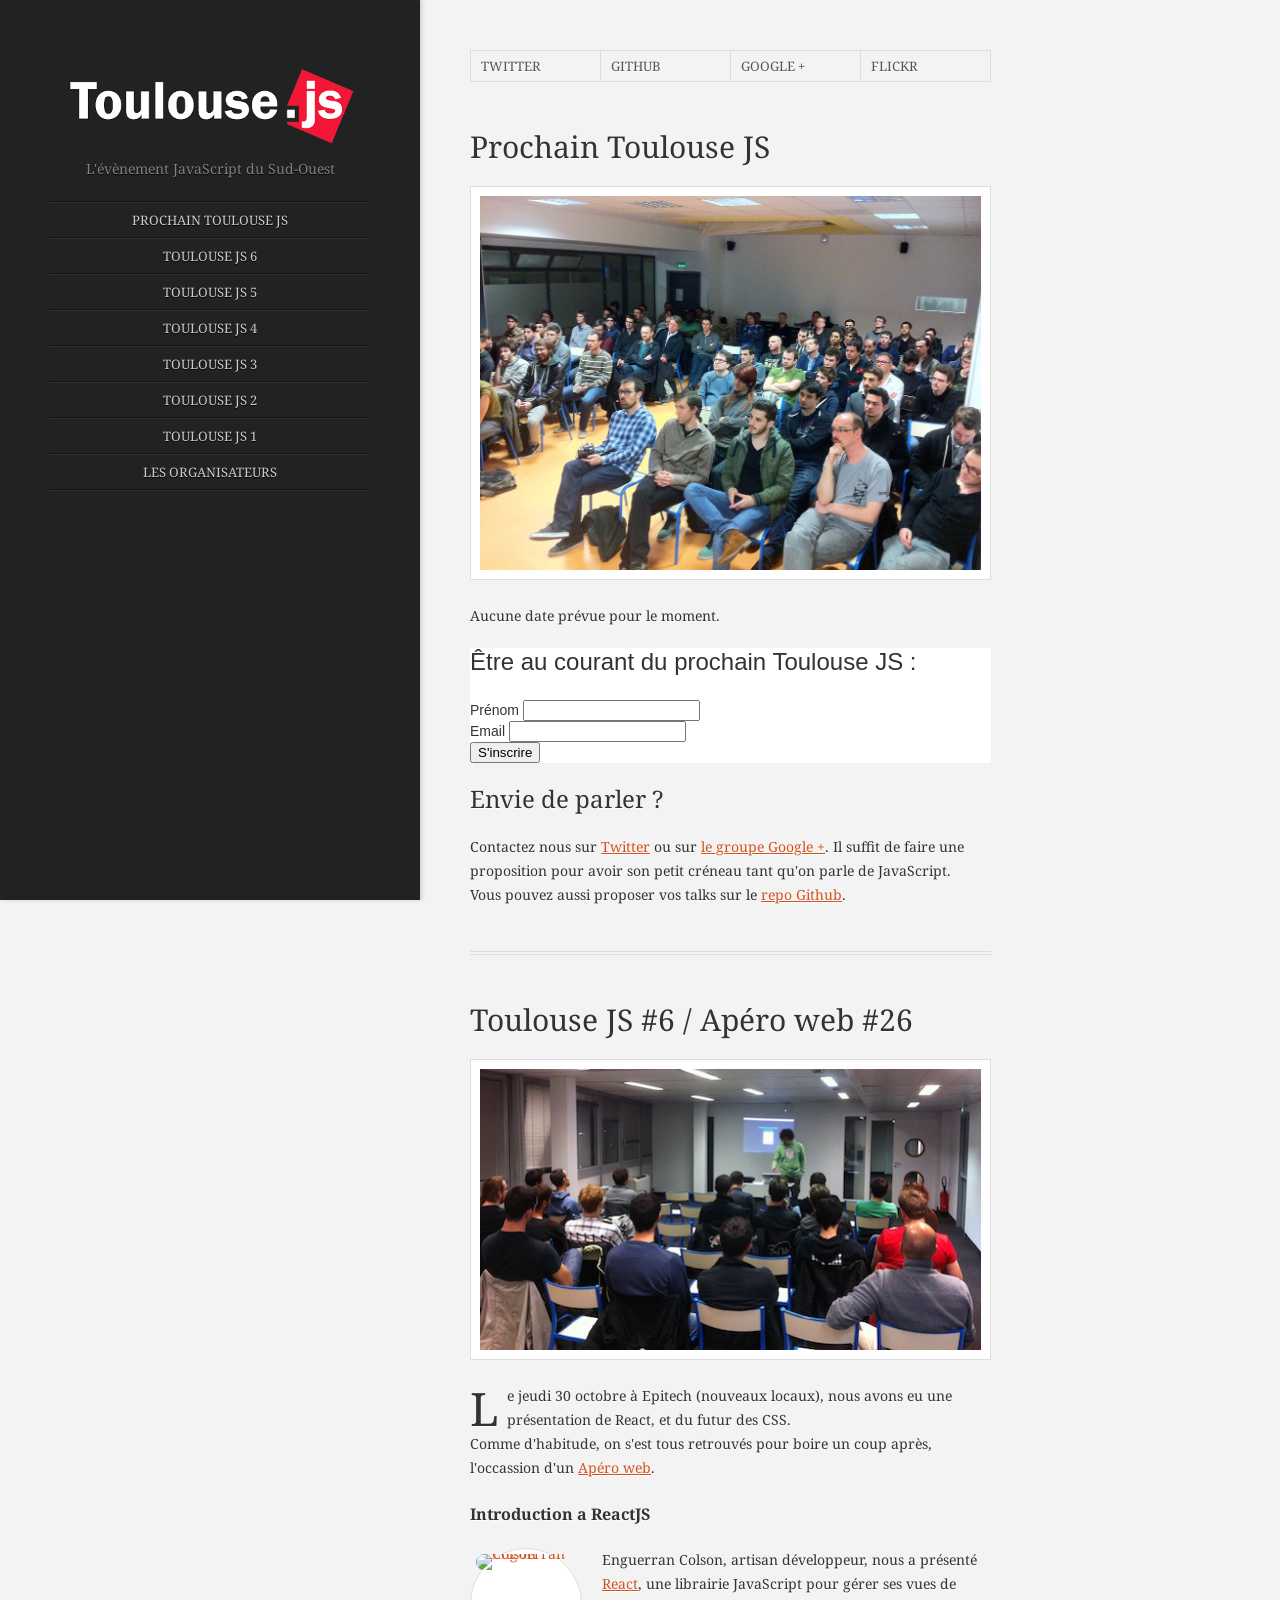
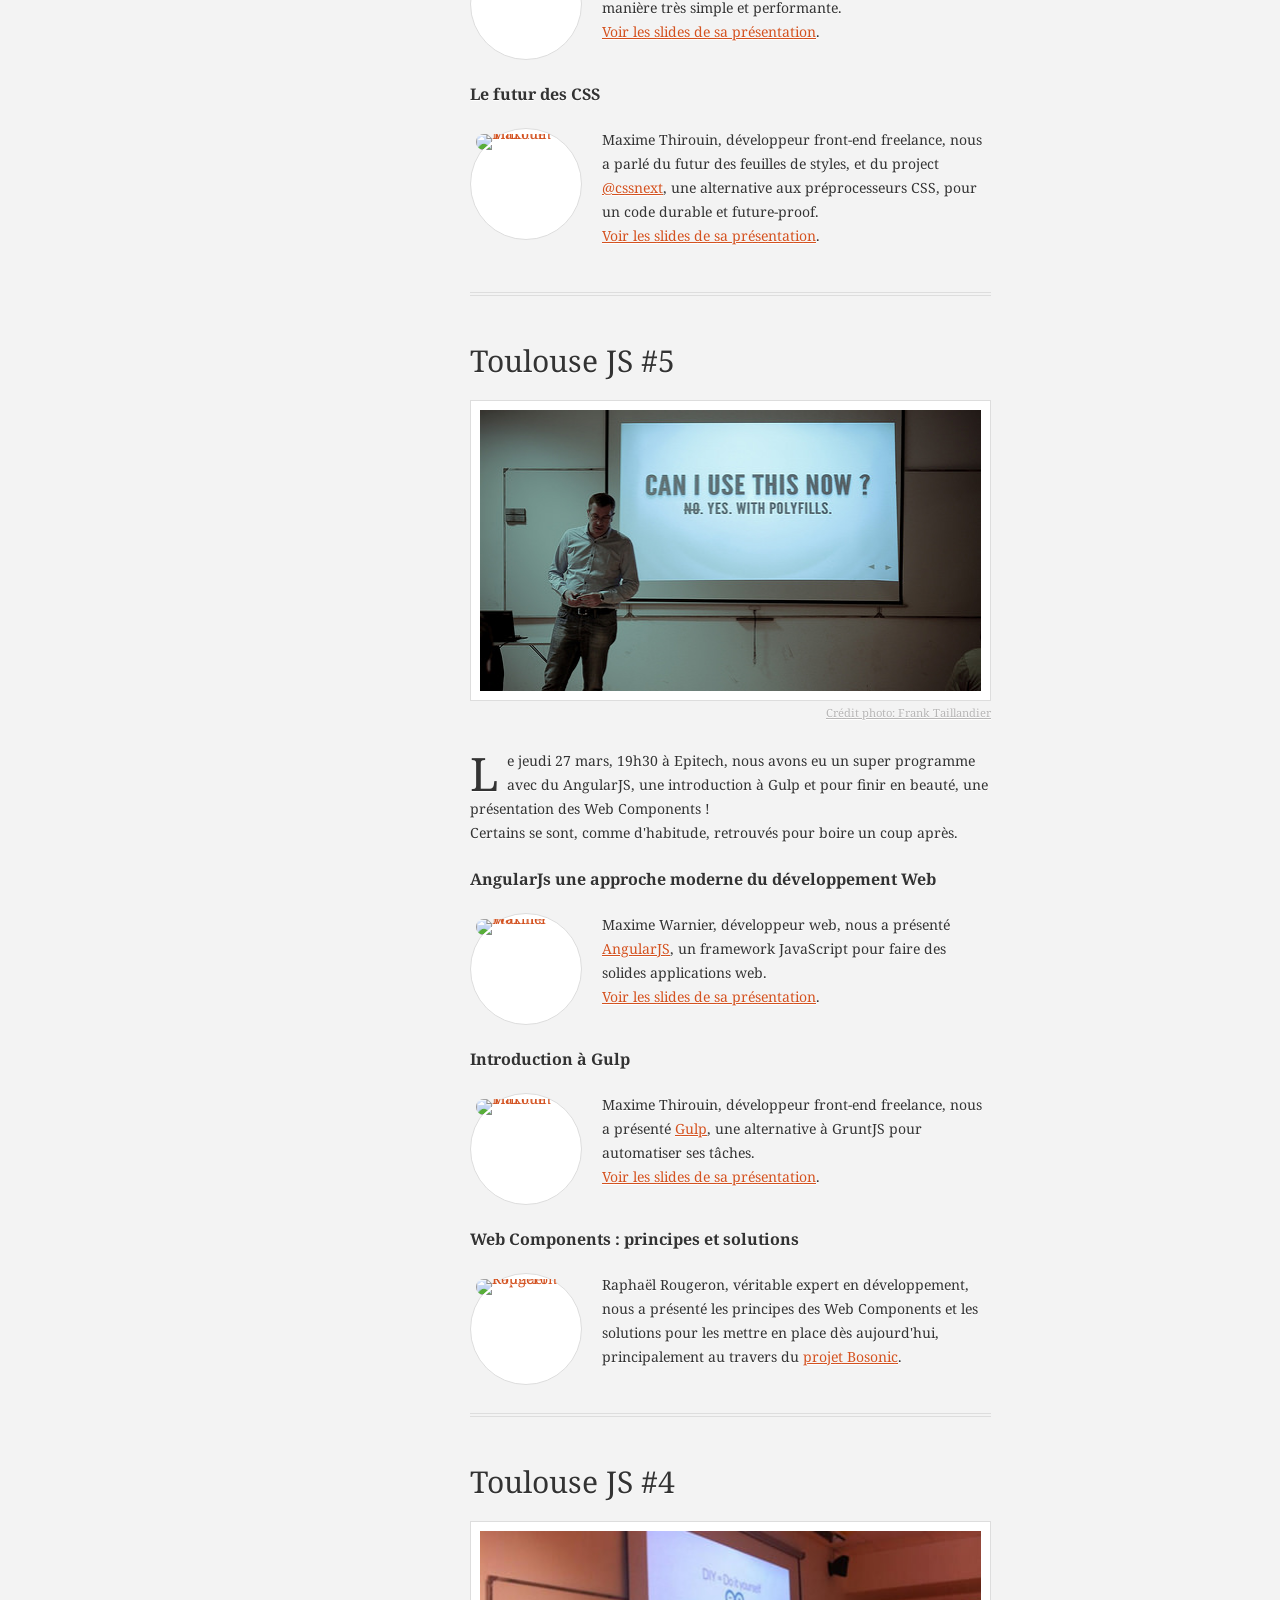
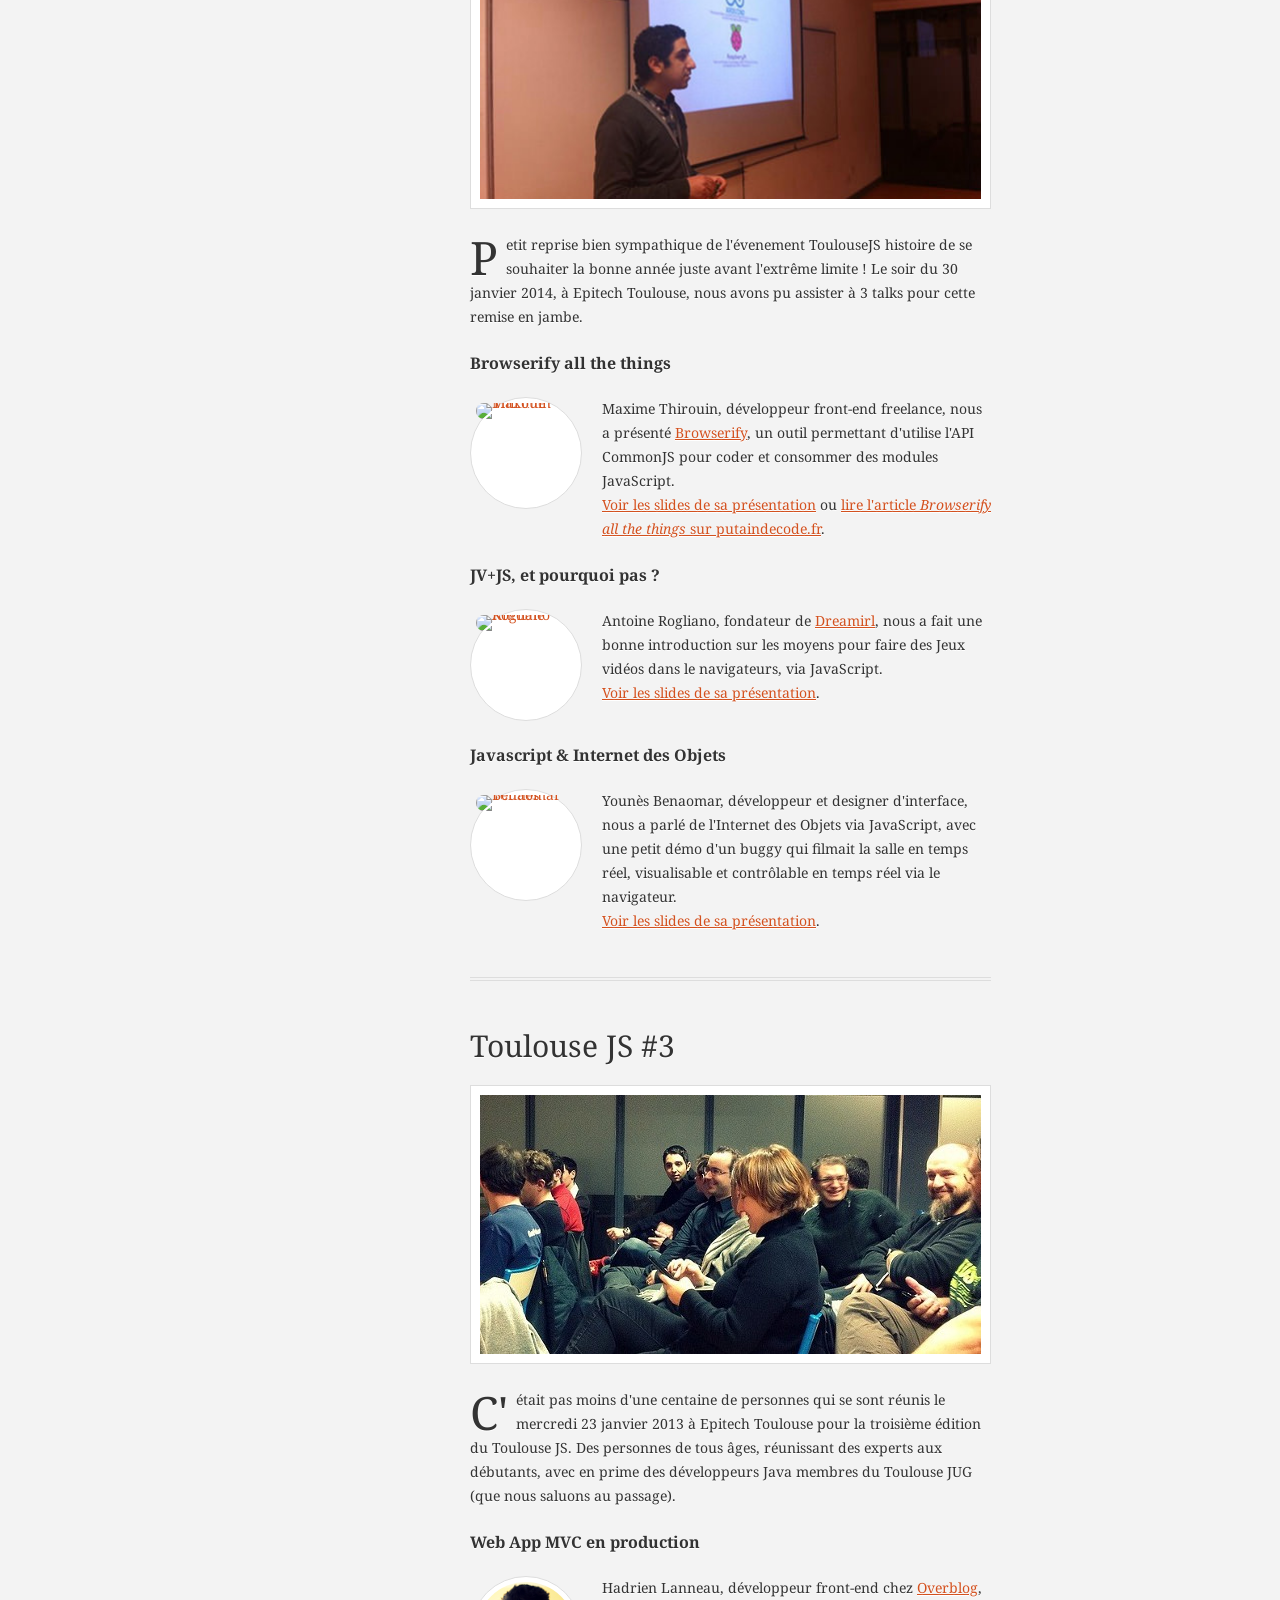
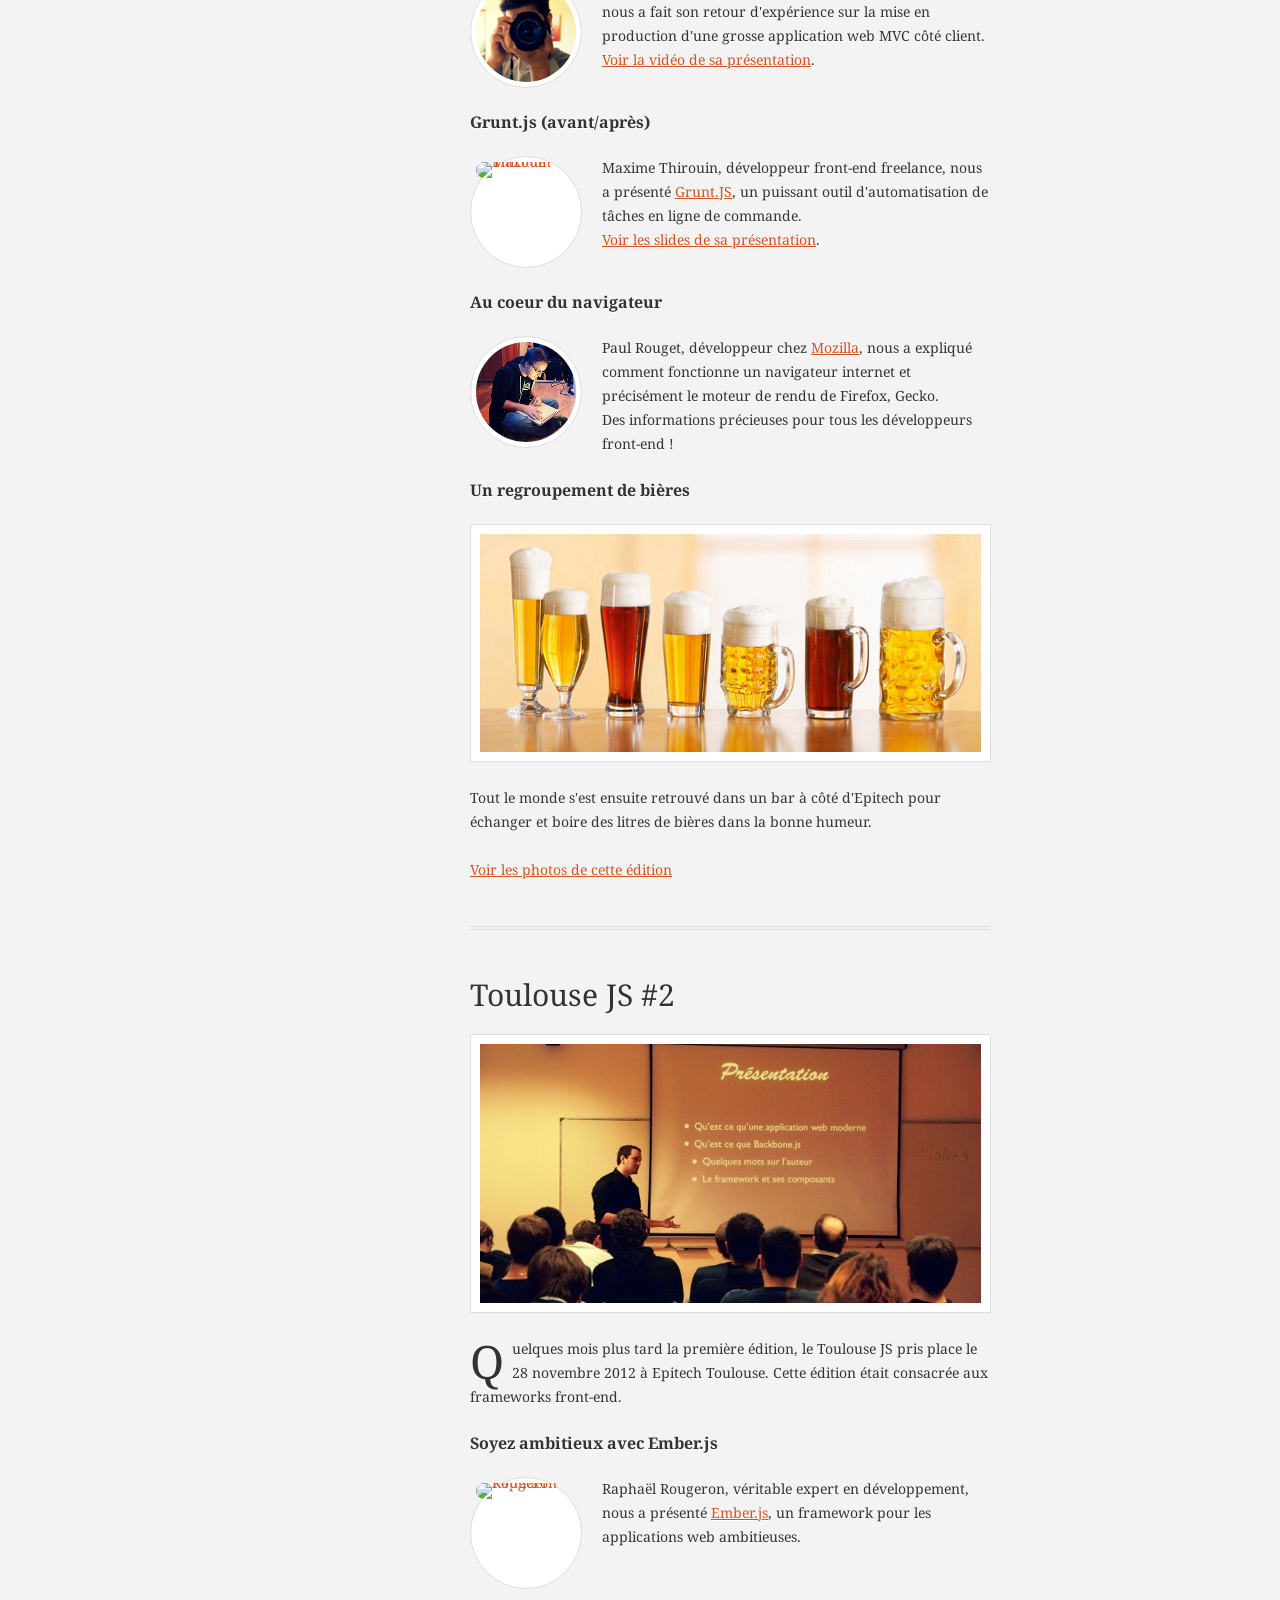
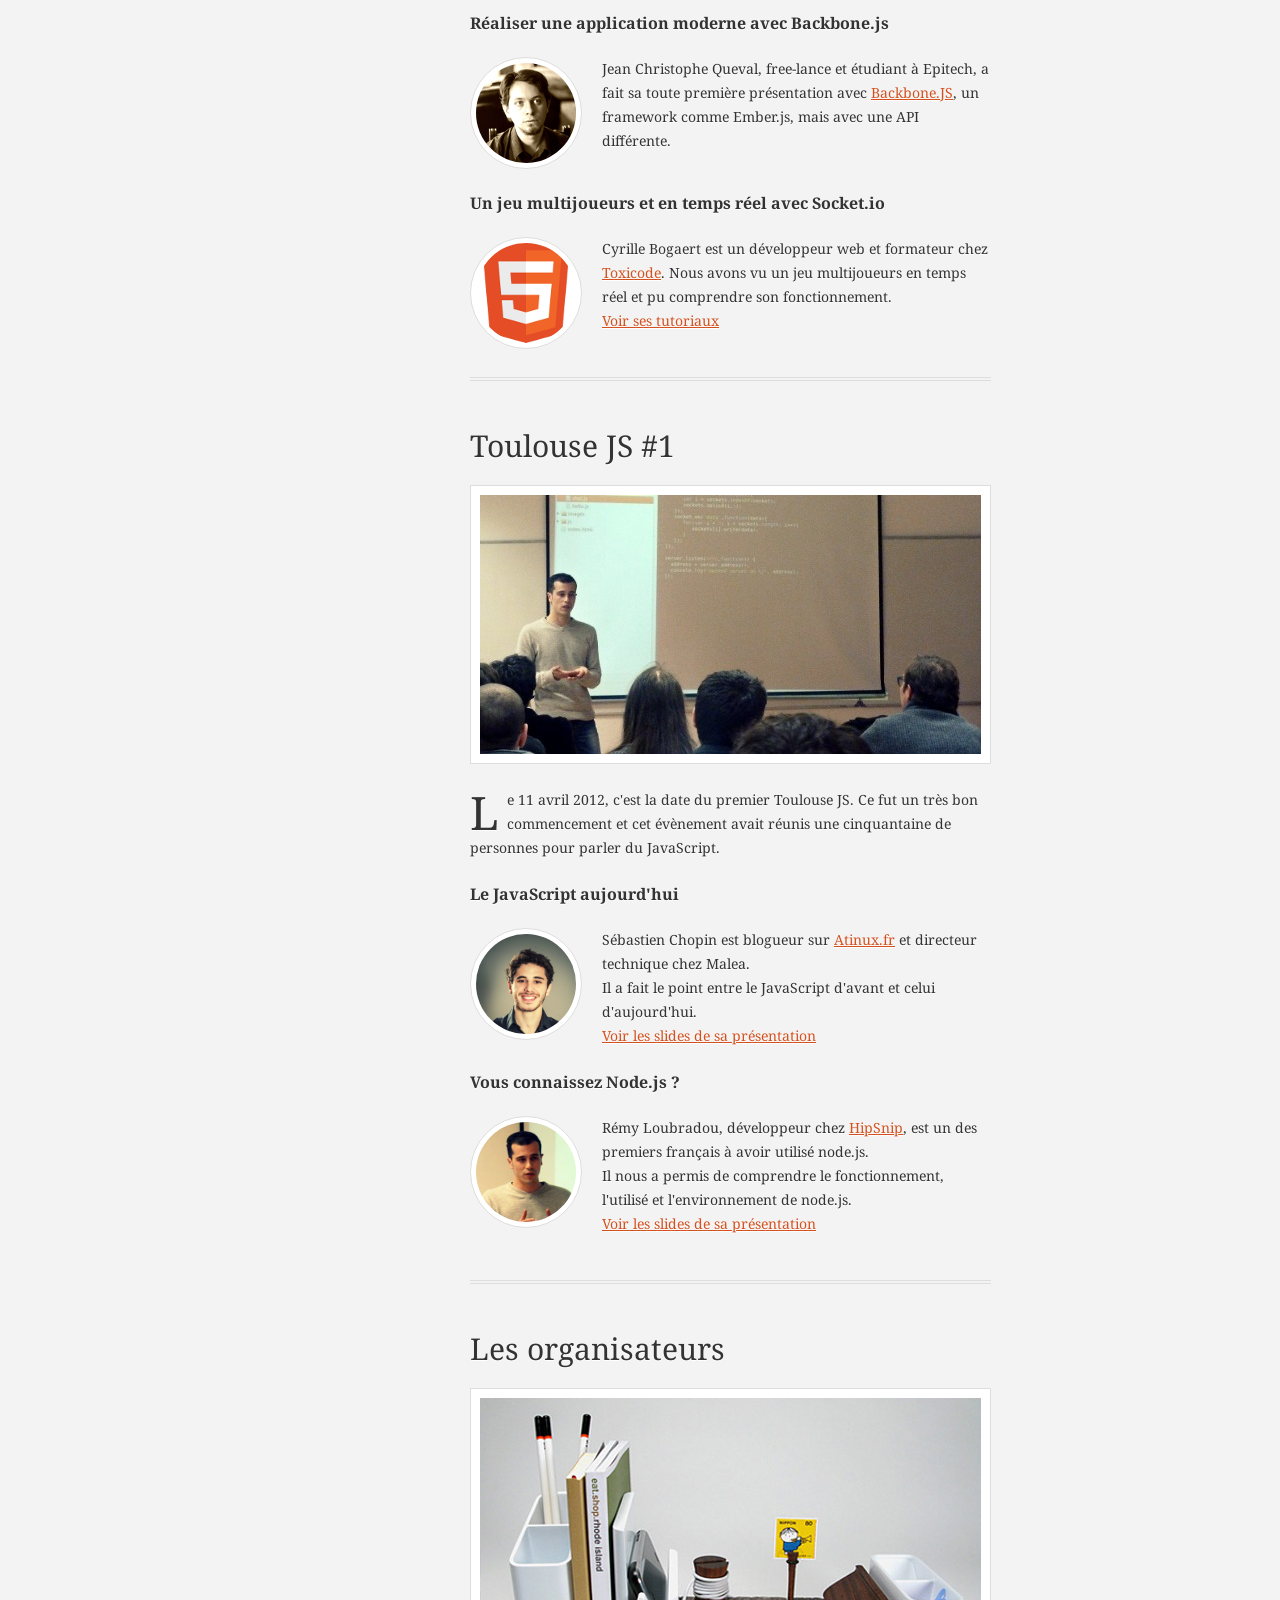
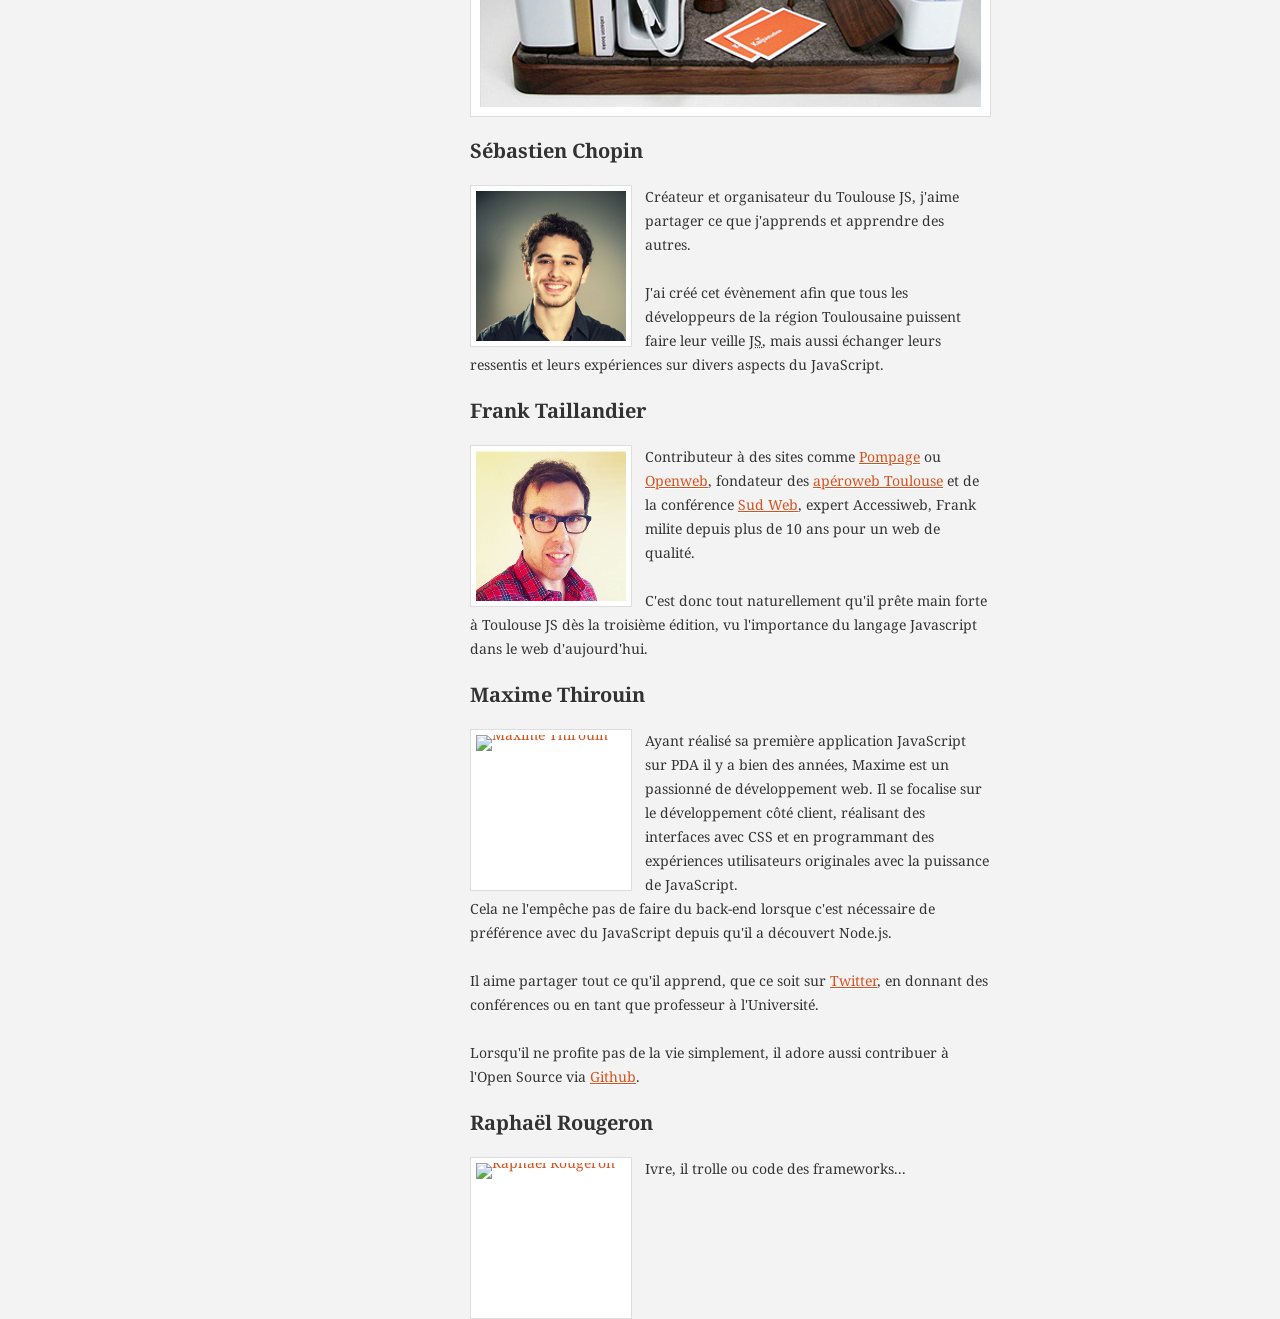
==== commit 6072853c: "Update 2014-12-03T06:41:27.075Z" ====
--- a/index.html
+++ b/index.html
@@ -62,7 +62,7 @@
         <!-- Begin MailChimp Signup Form -->
             <link href="//cdn-images.mailchimp.com/embedcode/classic-081711.css" rel="stylesheet" type="text/css">
             <style type="text/css">
-                #mc_embed_signup{background:#fff; clear:left; font:14px Helvetica,Arial,sans-serif; }
+                #mc_embed_signup{background:#fff; clear:left; font:14px Helvetica,Arial,sans-serif; margin-top: 20px; }
                 /<em> Add your own MailChimp form style overrides in your site stylesheet or in this style block.
                    We recommend moving this block and the preceding CSS link to the HEAD of your HTML file. </em>/
             </style>
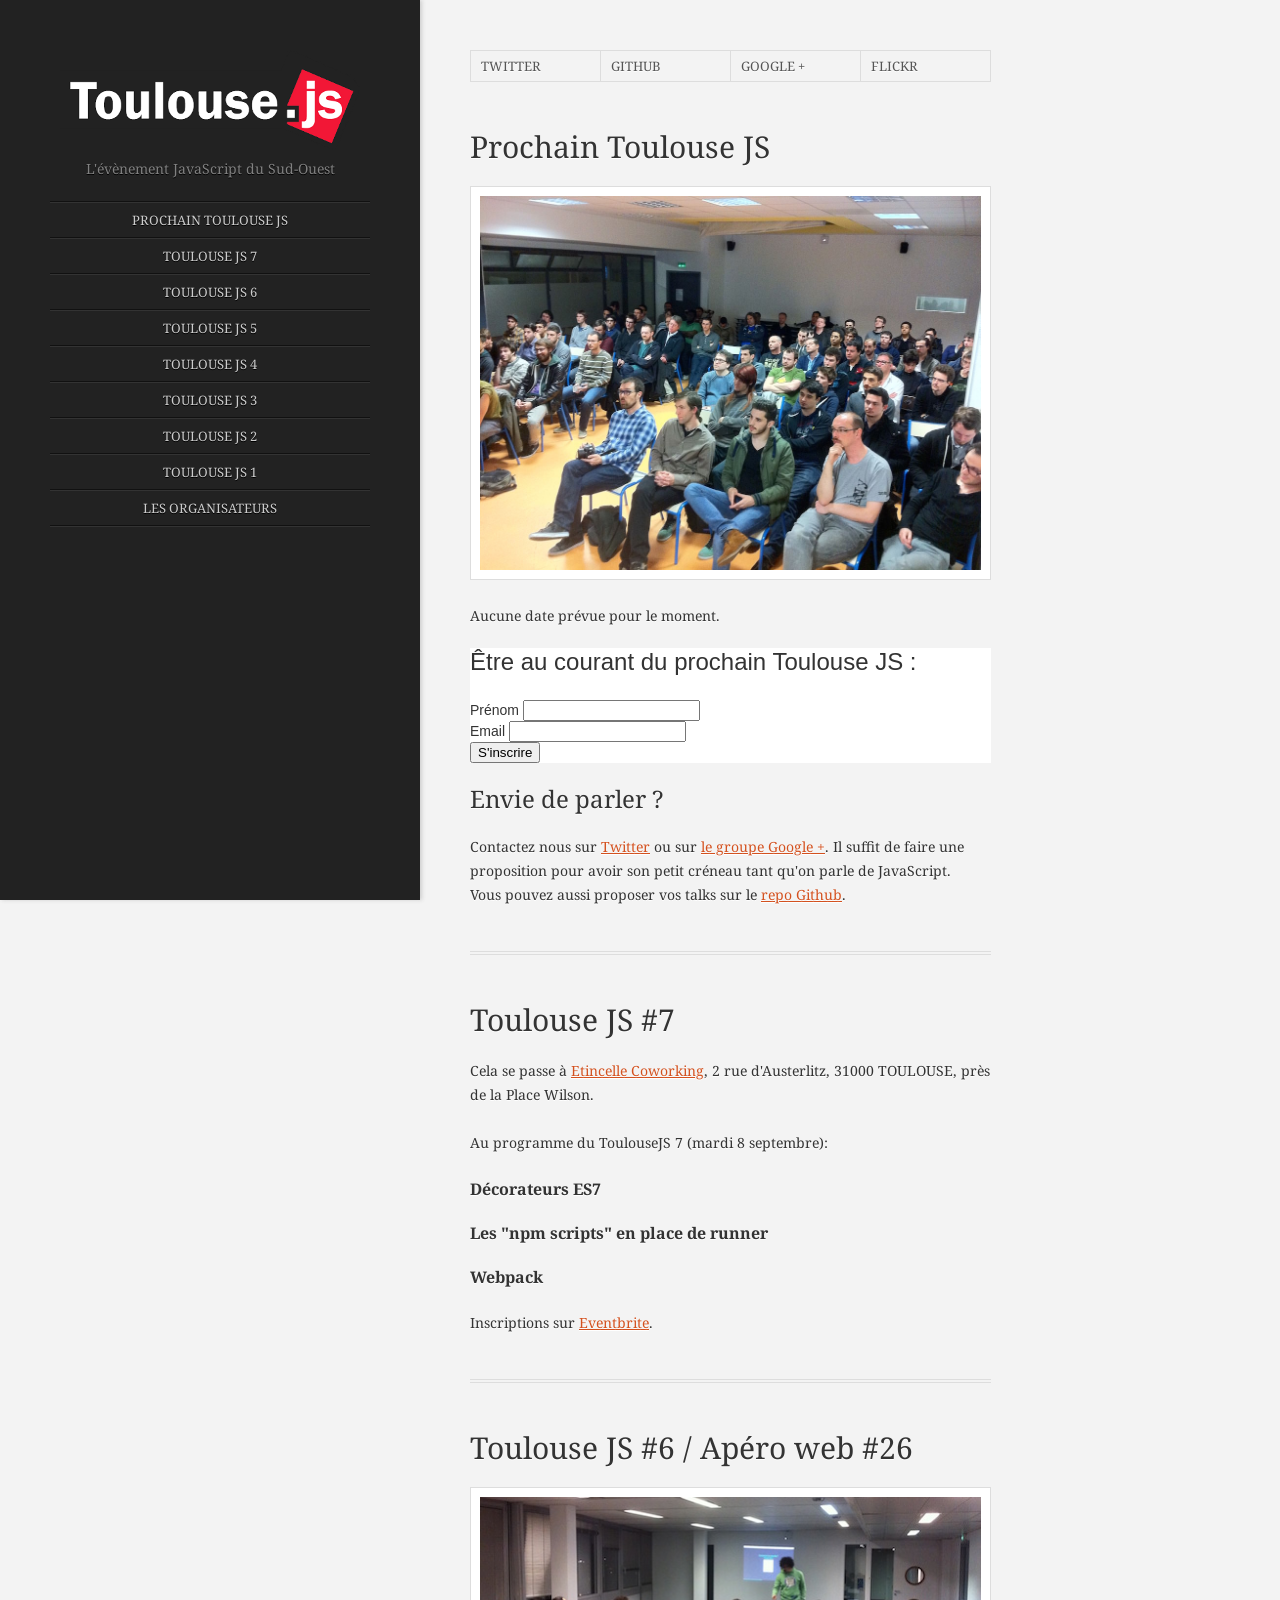
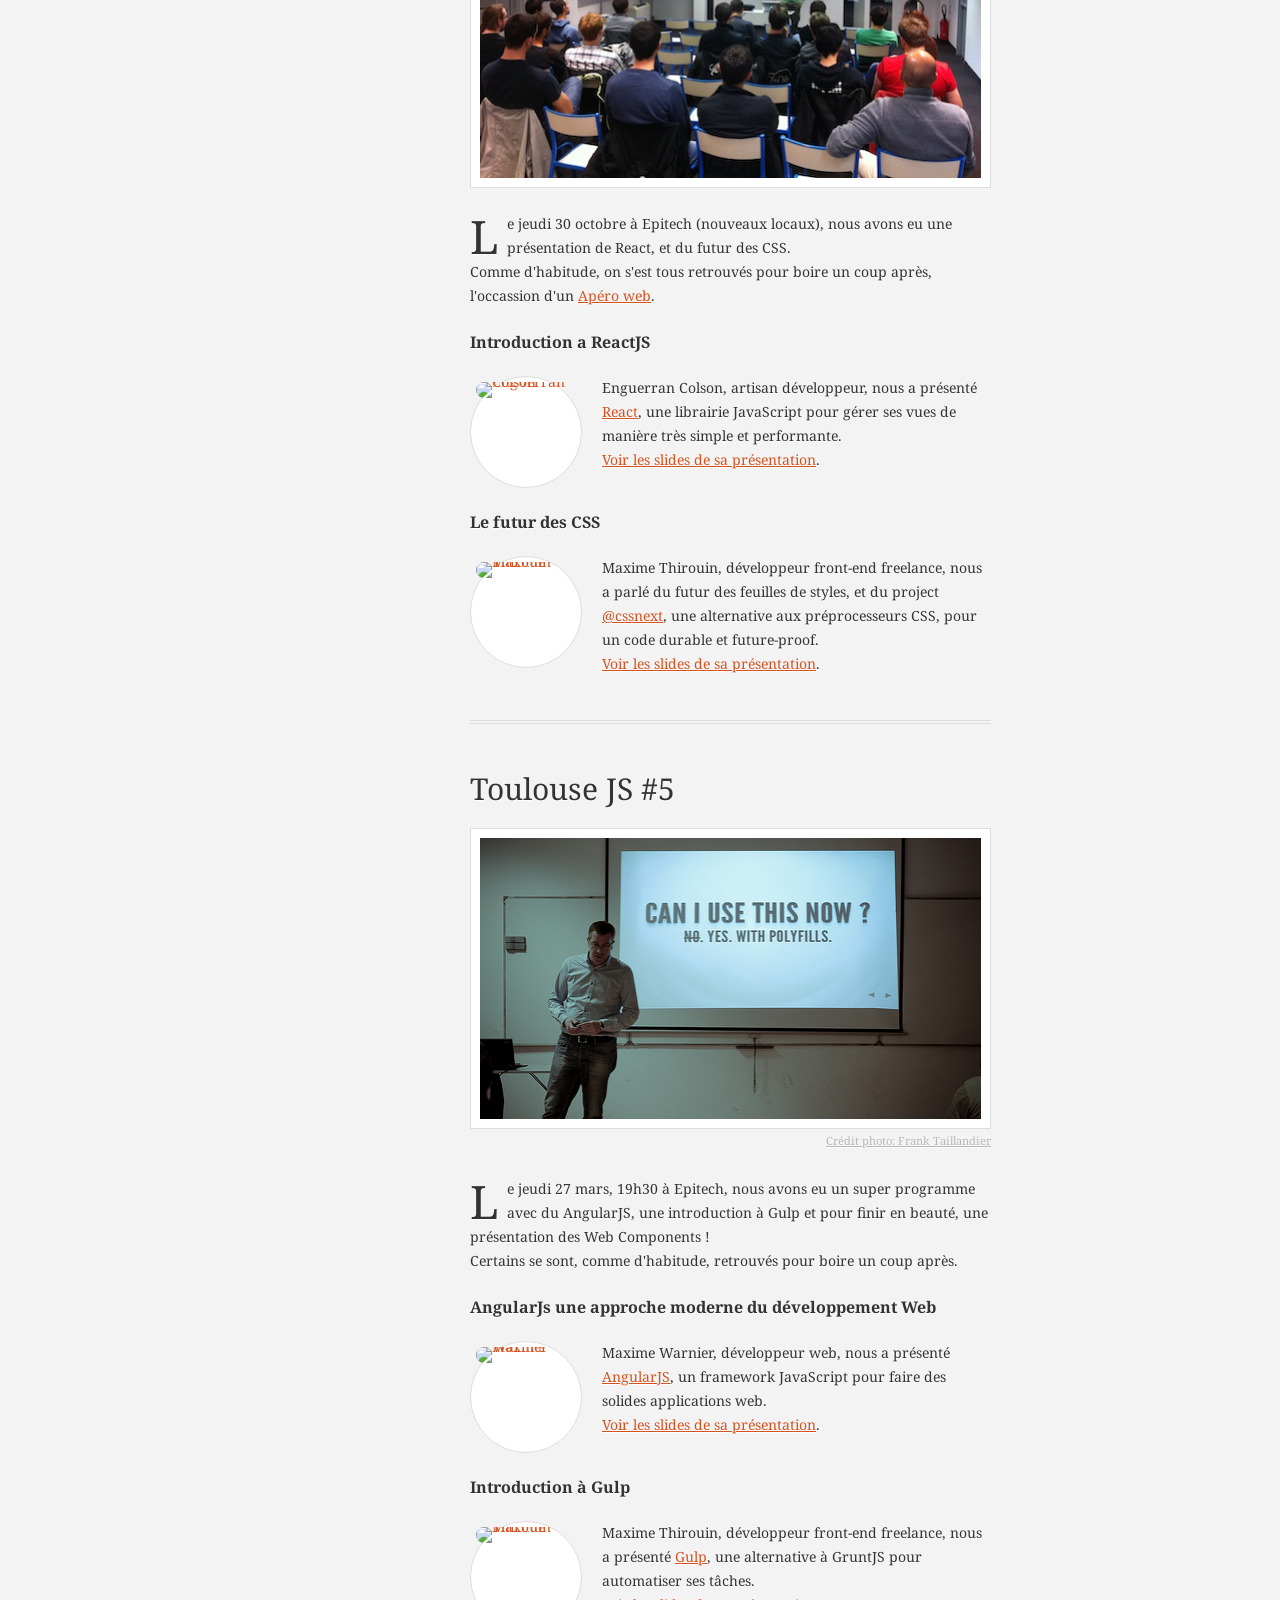
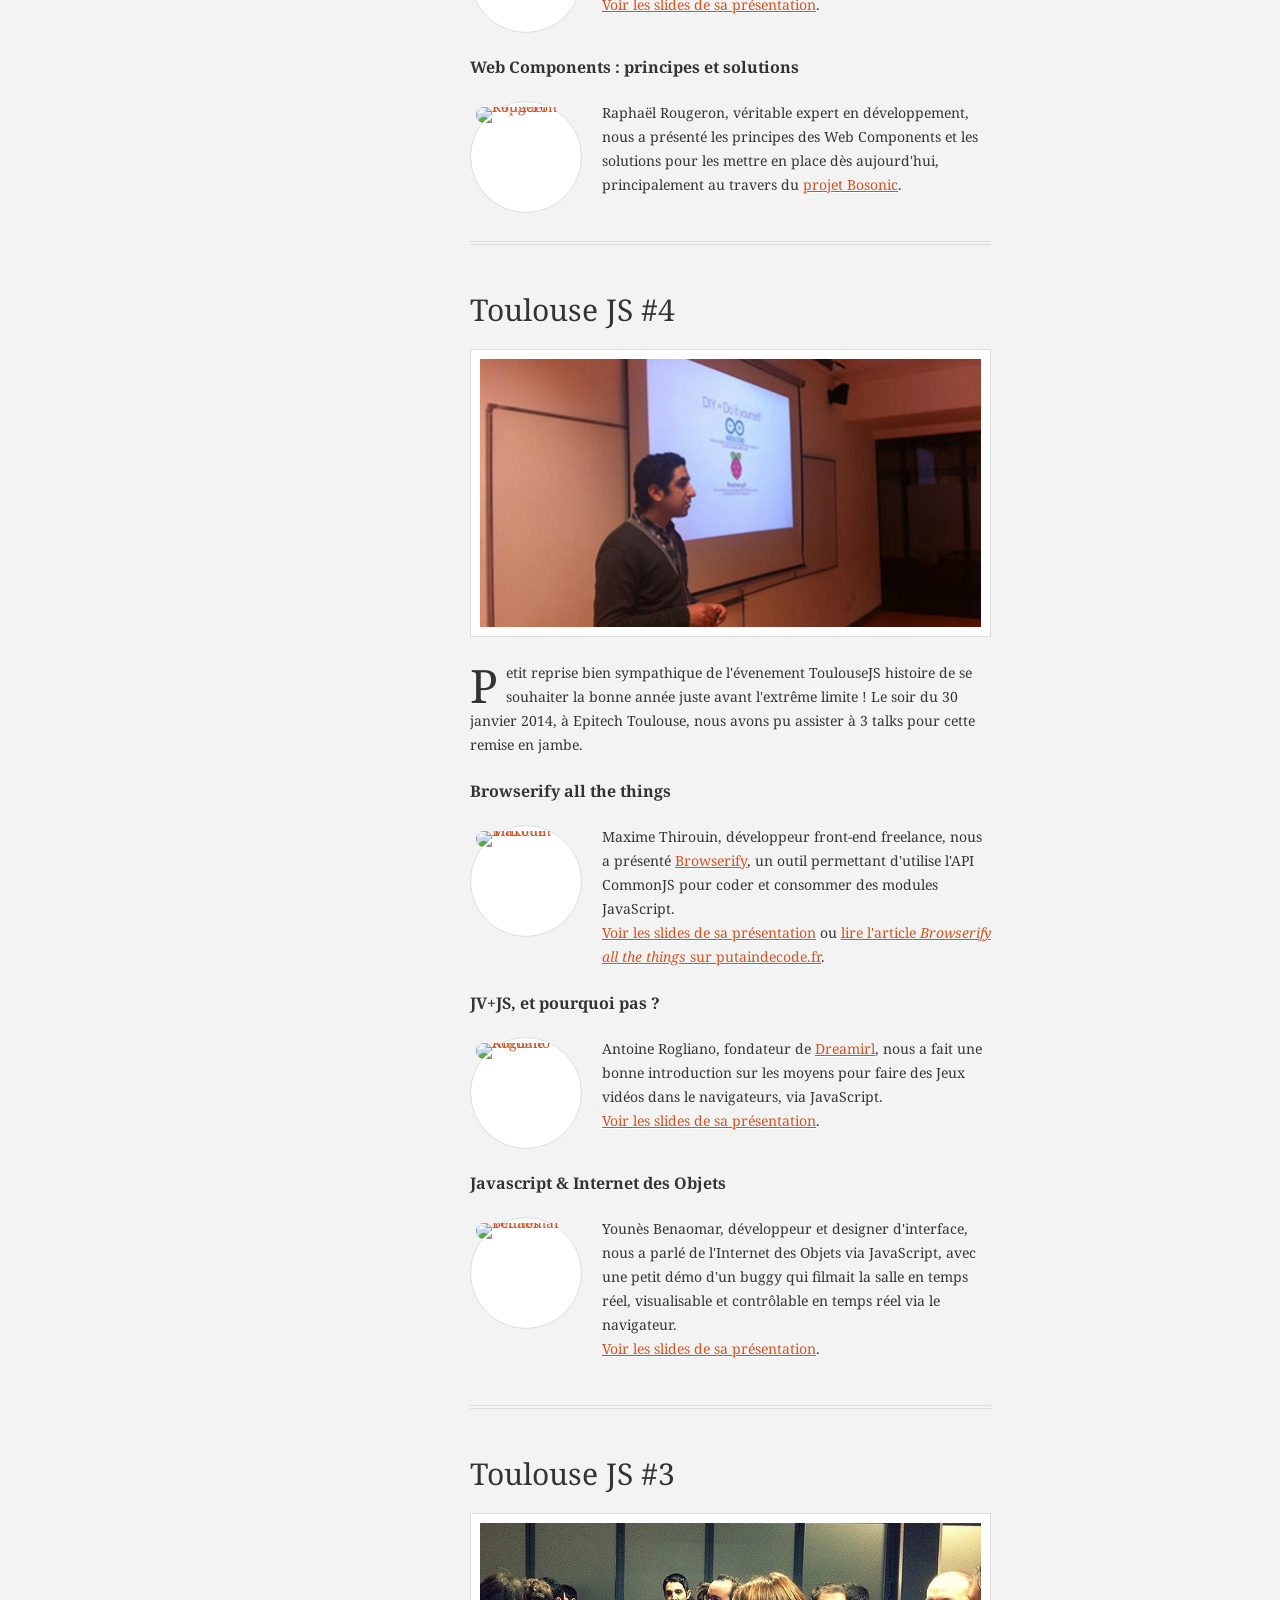
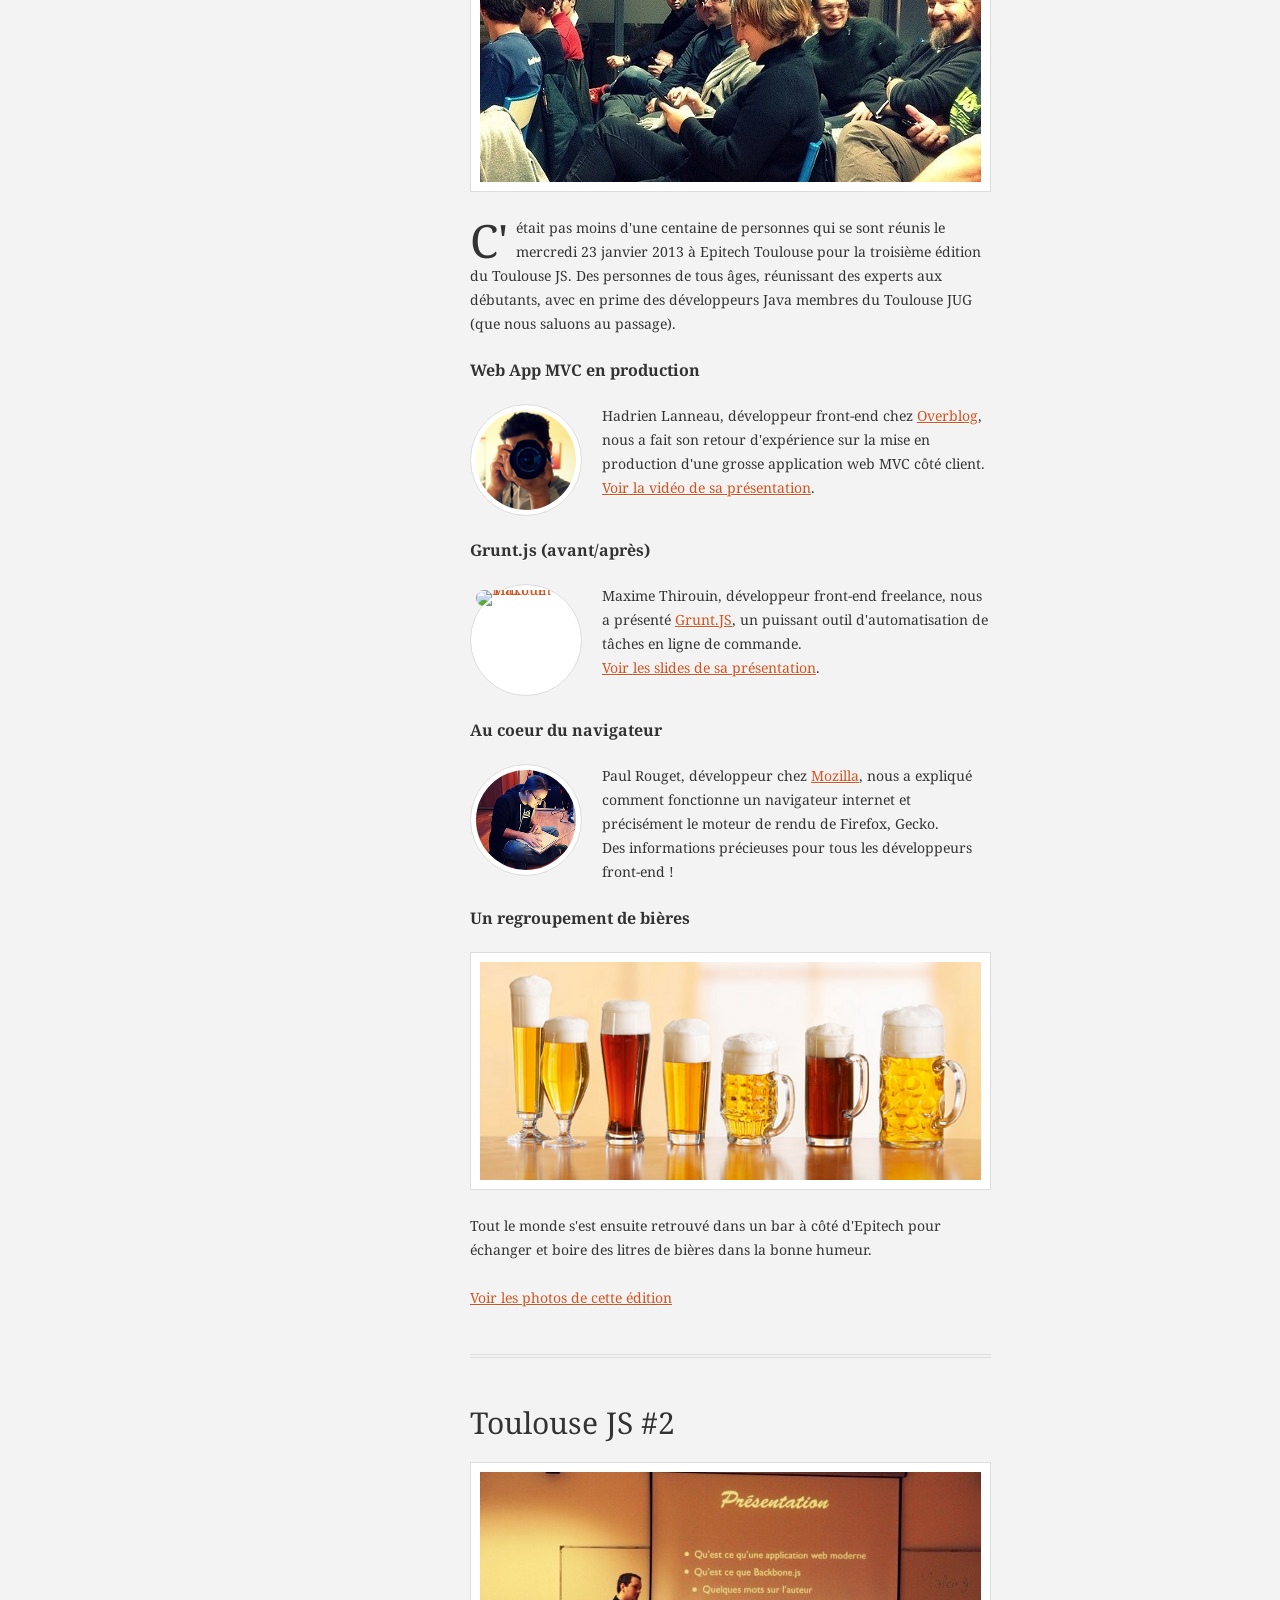
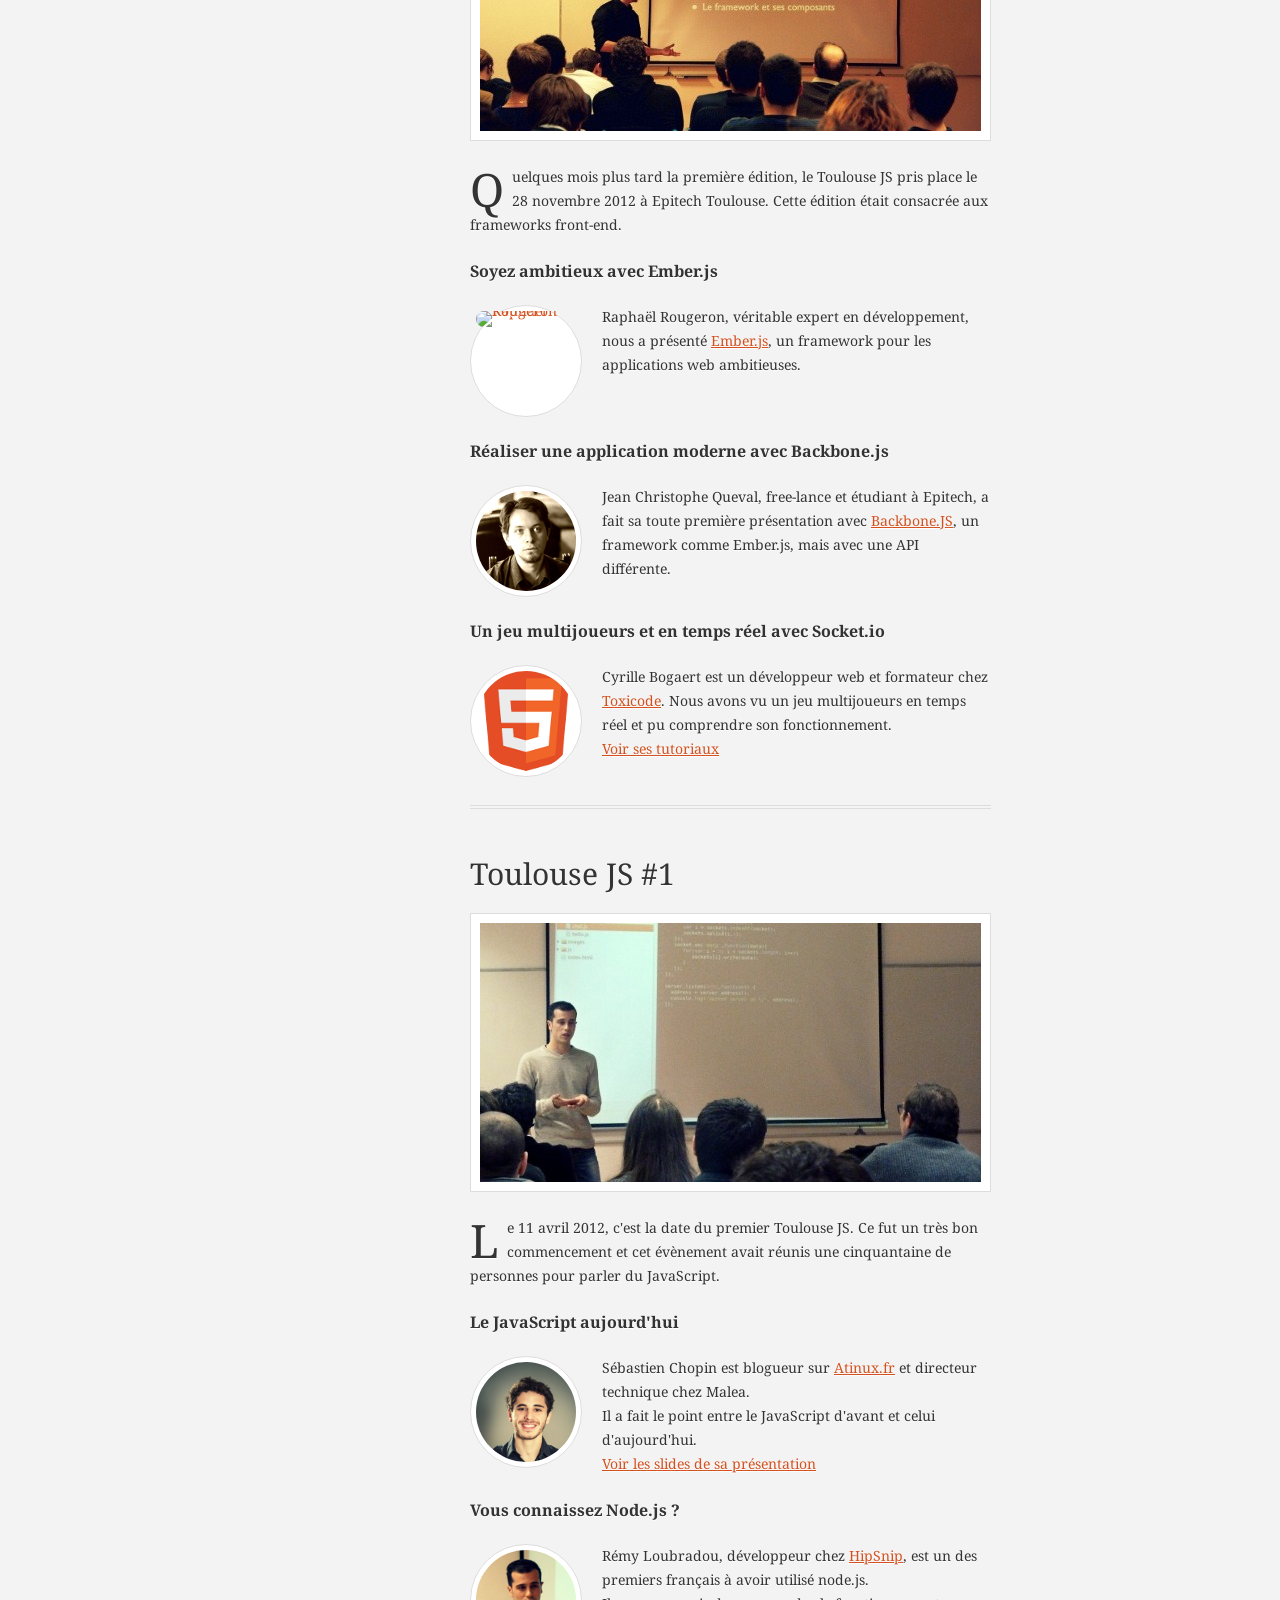
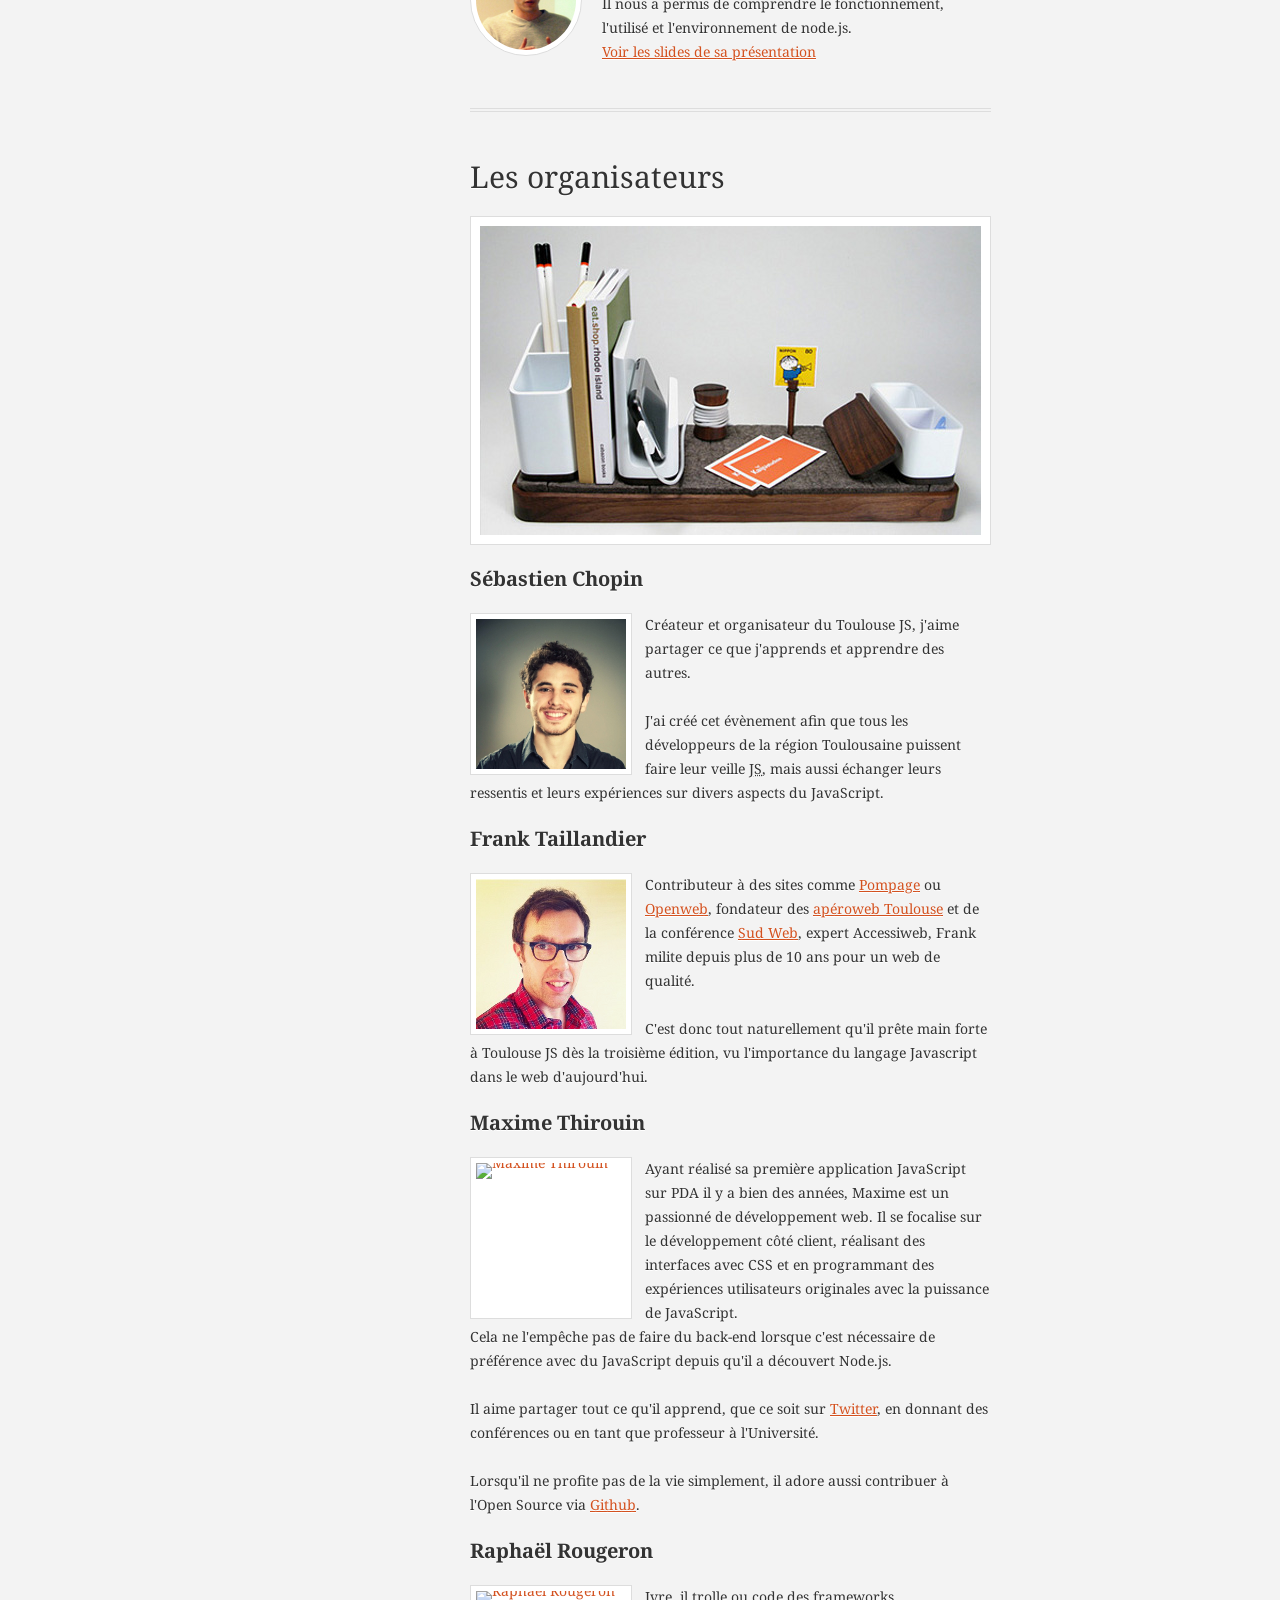
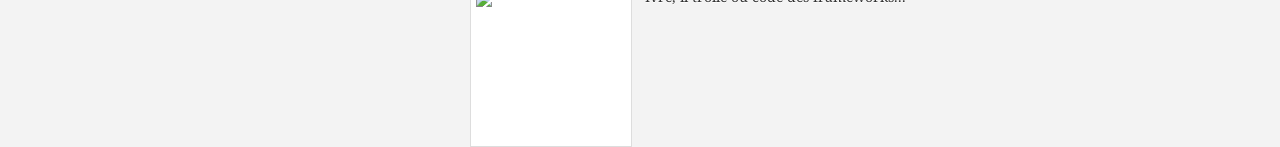
==== commit a37b63db: "Update 2015-09-08T10:33:10.932Z" ====
--- a/index.html
+++ b/index.html
@@ -16,6 +16,9 @@
 	<ul class="left-column-menu">
 		<li class="left-column-menu-element">
 			<a href="#prochain-toulousejs" class="left-column-menu-link">Prochain Toulouse JS</a>
+		</li>
+		<li class="left-column-menu-element">
+			<a href="#toulousejs-7" class="left-column-menu-link">Toulouse JS 7</a>
 		</li>
 		<li class="left-column-menu-element">
 			<a href="#toulousejs-6" class="left-column-menu-link">Toulouse JS 6</a>
@@ -137,14 +140,19 @@
                 Vous pouvez aussi proposer vos talks sur le <a href="https://github.com/francejs/ToulouseJS/issues?state=open">repo Github</a>.
         </p>
 </div>
-<!--
 <div id="toulousejs-7" class="post">
-        <h1>Toulouse JS #7 ?</h1>
-        <p class="first">
-                Prévu en ??? . N'hésitez pas à nous contactez si vous souhaitez intervenir. Il suffit de demander !
-        </p>
-</div>
--->
+        <h1>Toulouse JS #7</h1>
+        <p class="first">
+            <p>Cela se passe à <a href="">Etincelle Coworking</a>, 2 rue d&#39;Austerlitz, 31000 TOULOUSE, près de la Place Wilson.</p>
+            <p>Au programme du ToulouseJS 7 (mardi 8 septembre):</p>
+
+<h4 class="post-presentation-title">Décorateurs ES7</h4>
+<h4 class="post-presentation-title">Les &quot;npm scripts&quot; en place de runner</h4>
+<h4 class="post-presentation-title">Webpack</h4>
+
+            <p>Inscriptions sur <a href="http://www.eventbrite.fr/e/billets-toulousejs-7-18315536262">Eventbrite</a>.</p>
+        </p>
+</div>
 <div id="toulousejs-6" class="post">
         <h1>Toulouse JS #6 / Apéro web #26</h1>
         <div class="post-img-wrapper"><img src="img/meetups/toulousejs6.jpg" alt="Toulouse JS 6"></div>
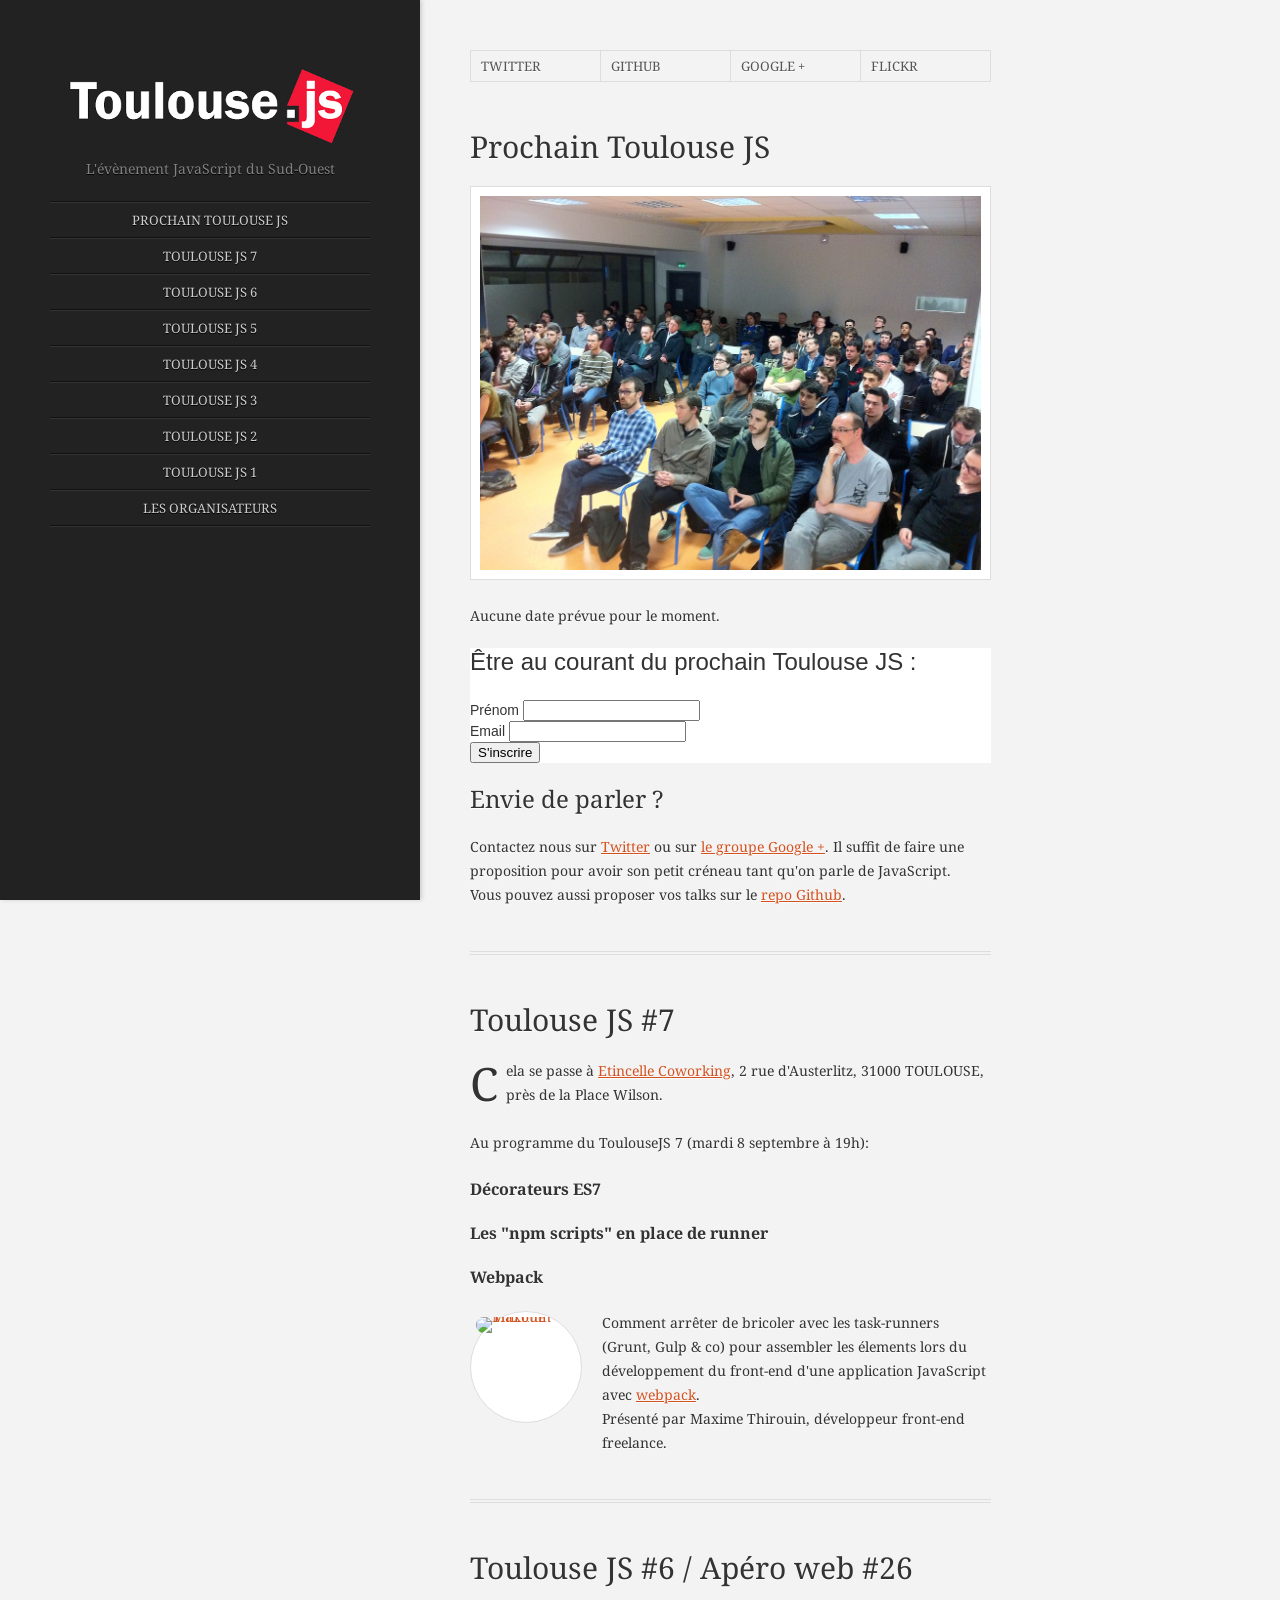
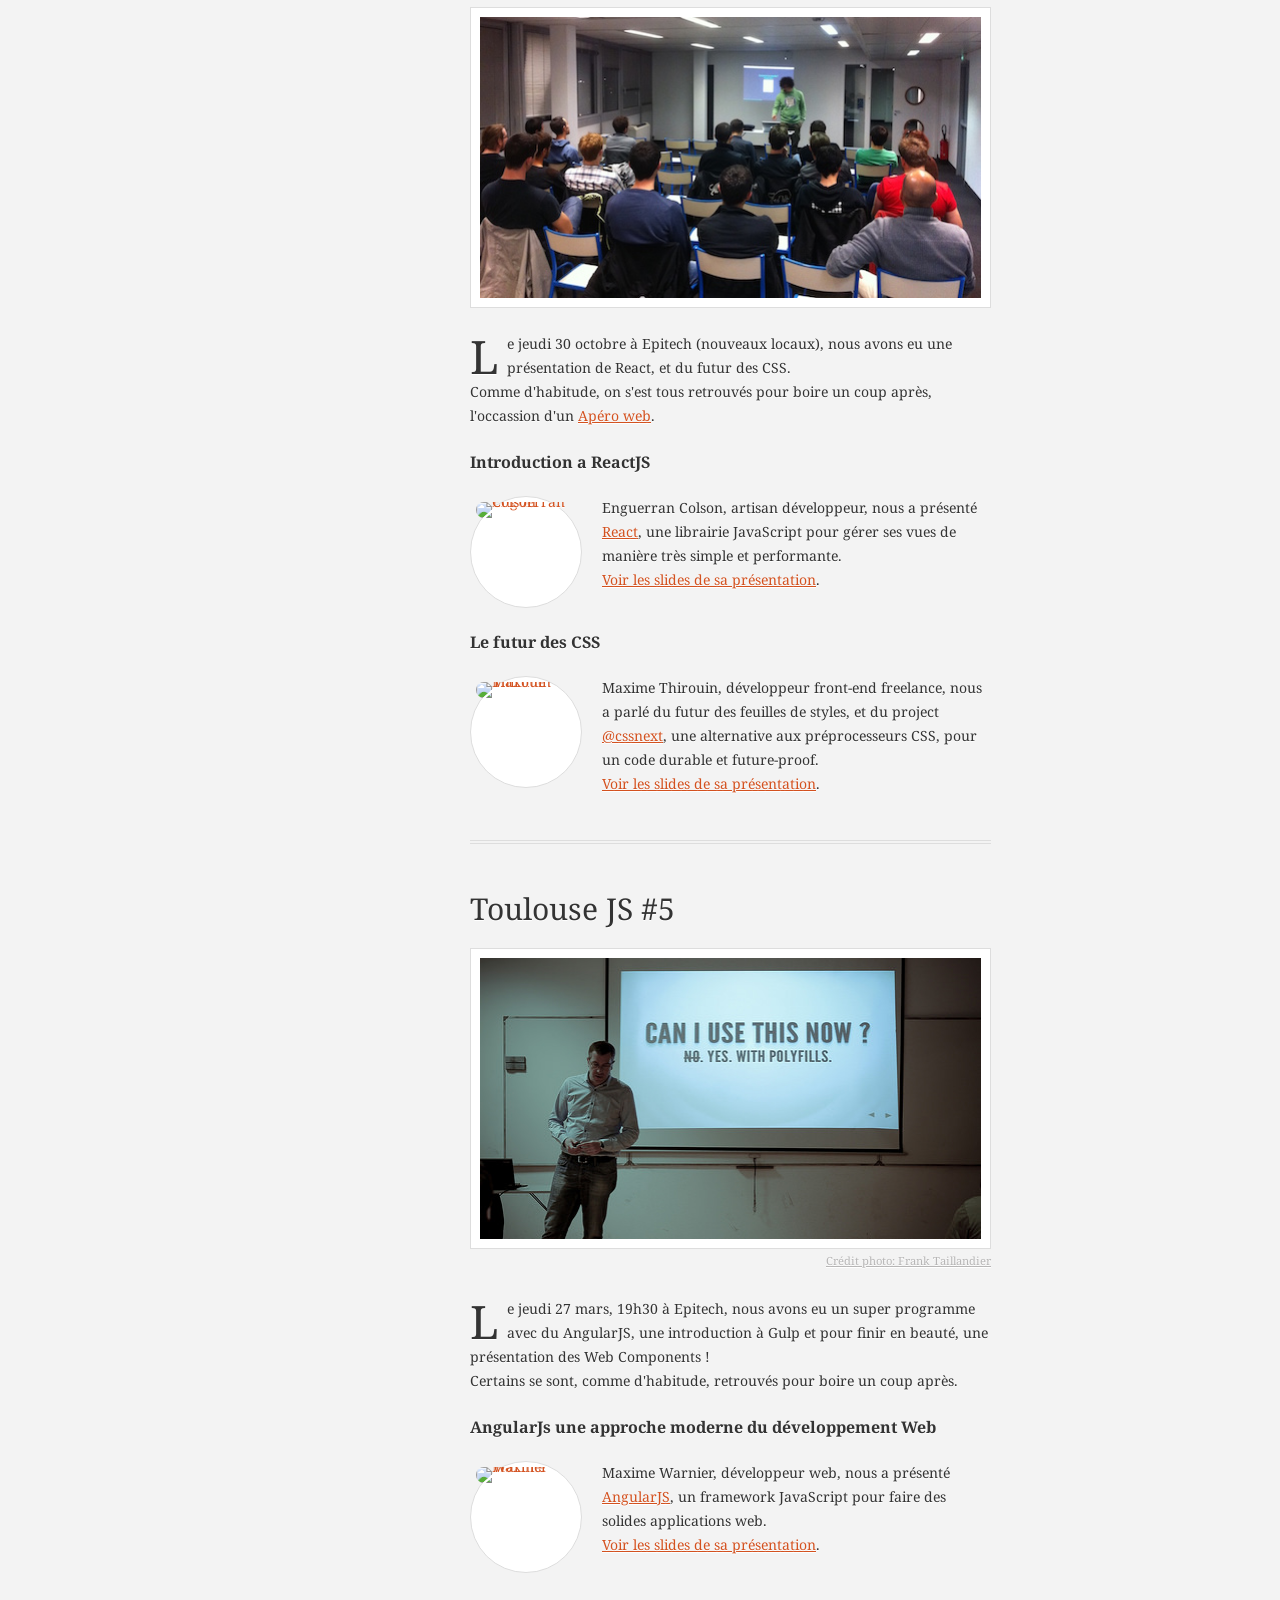
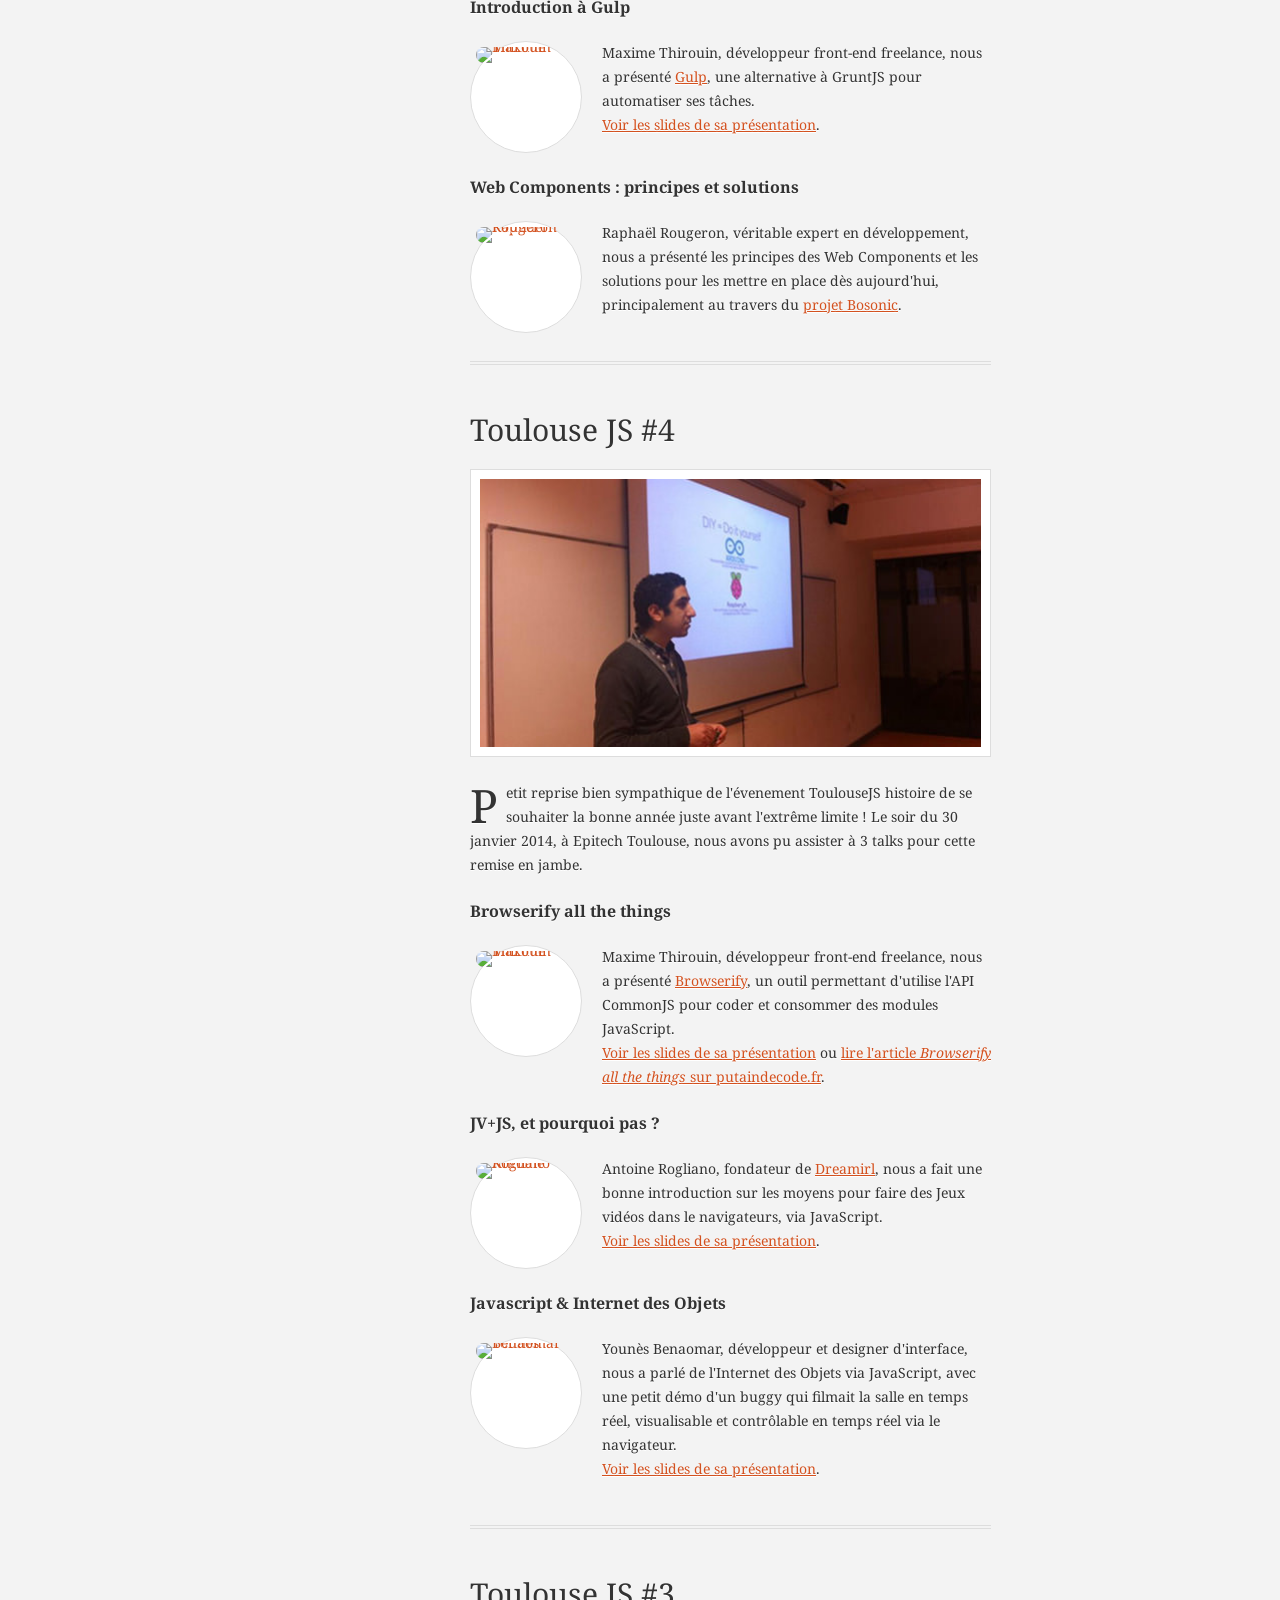
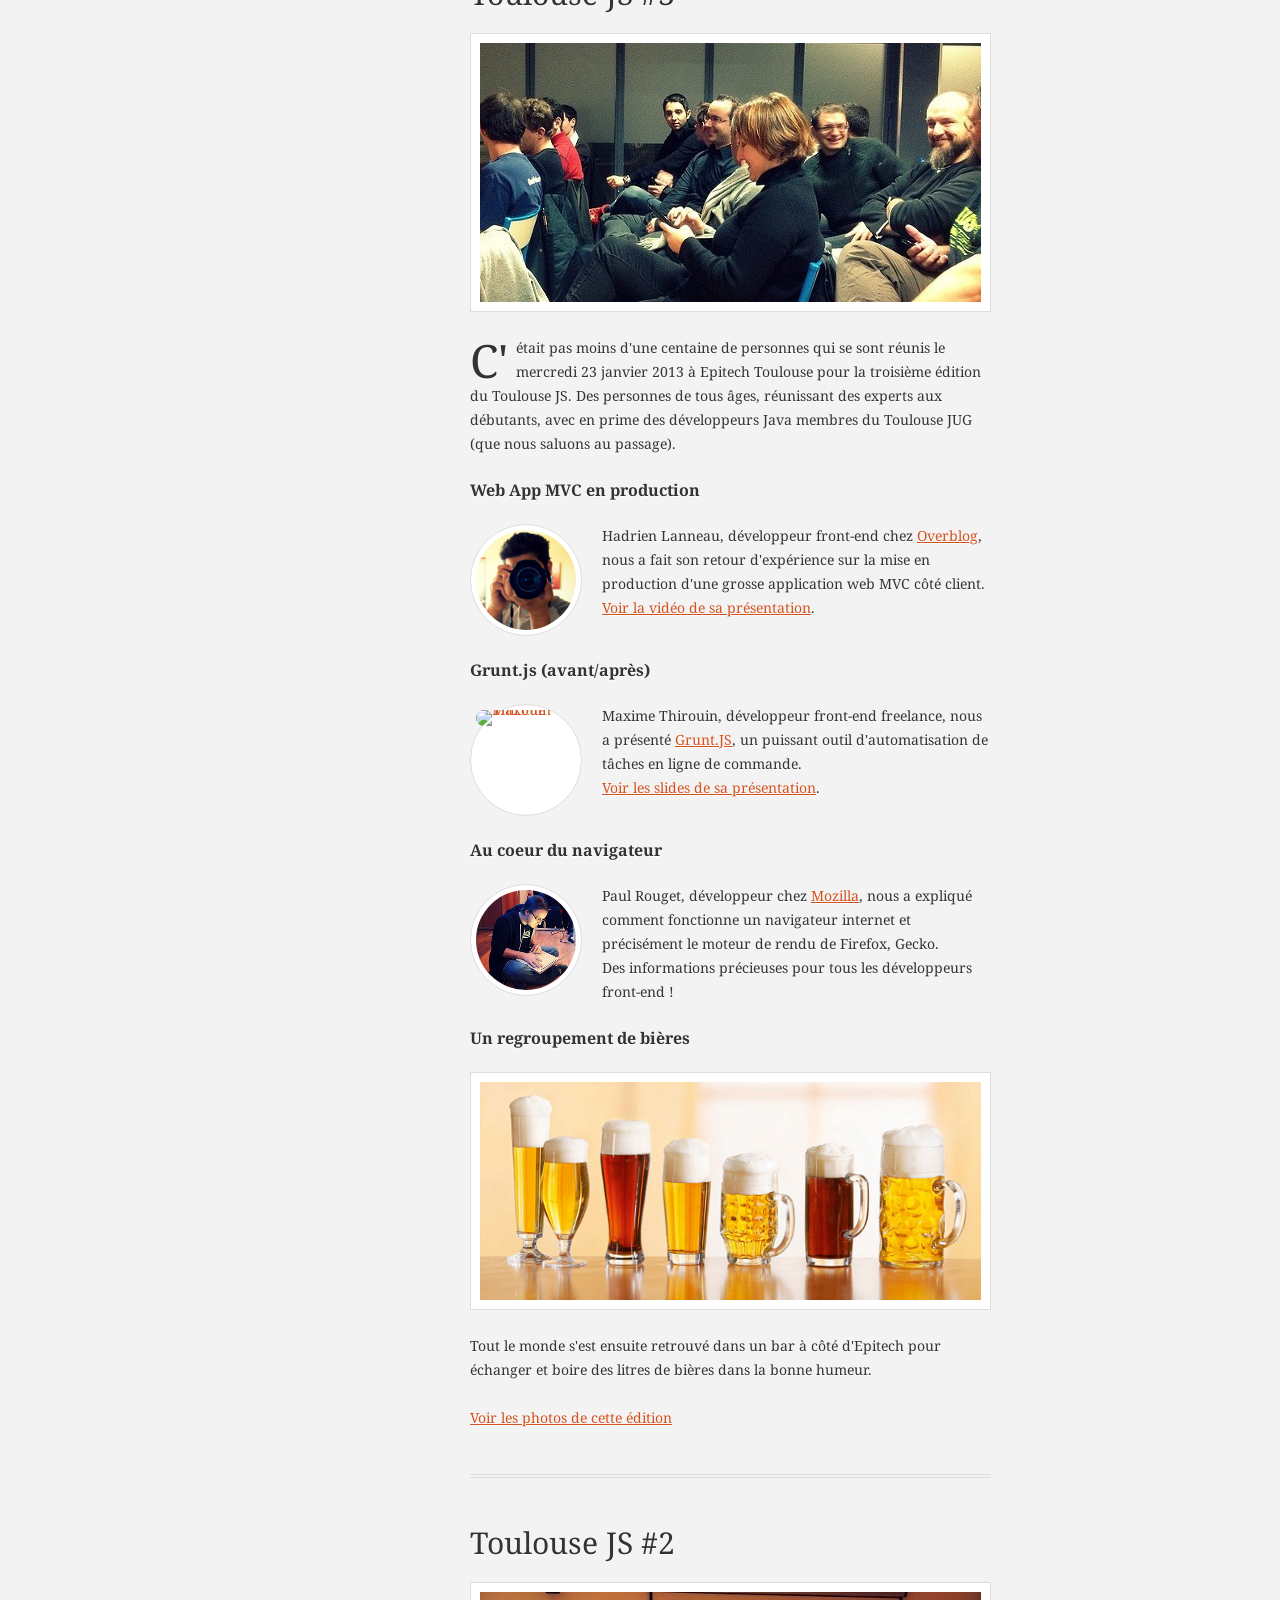
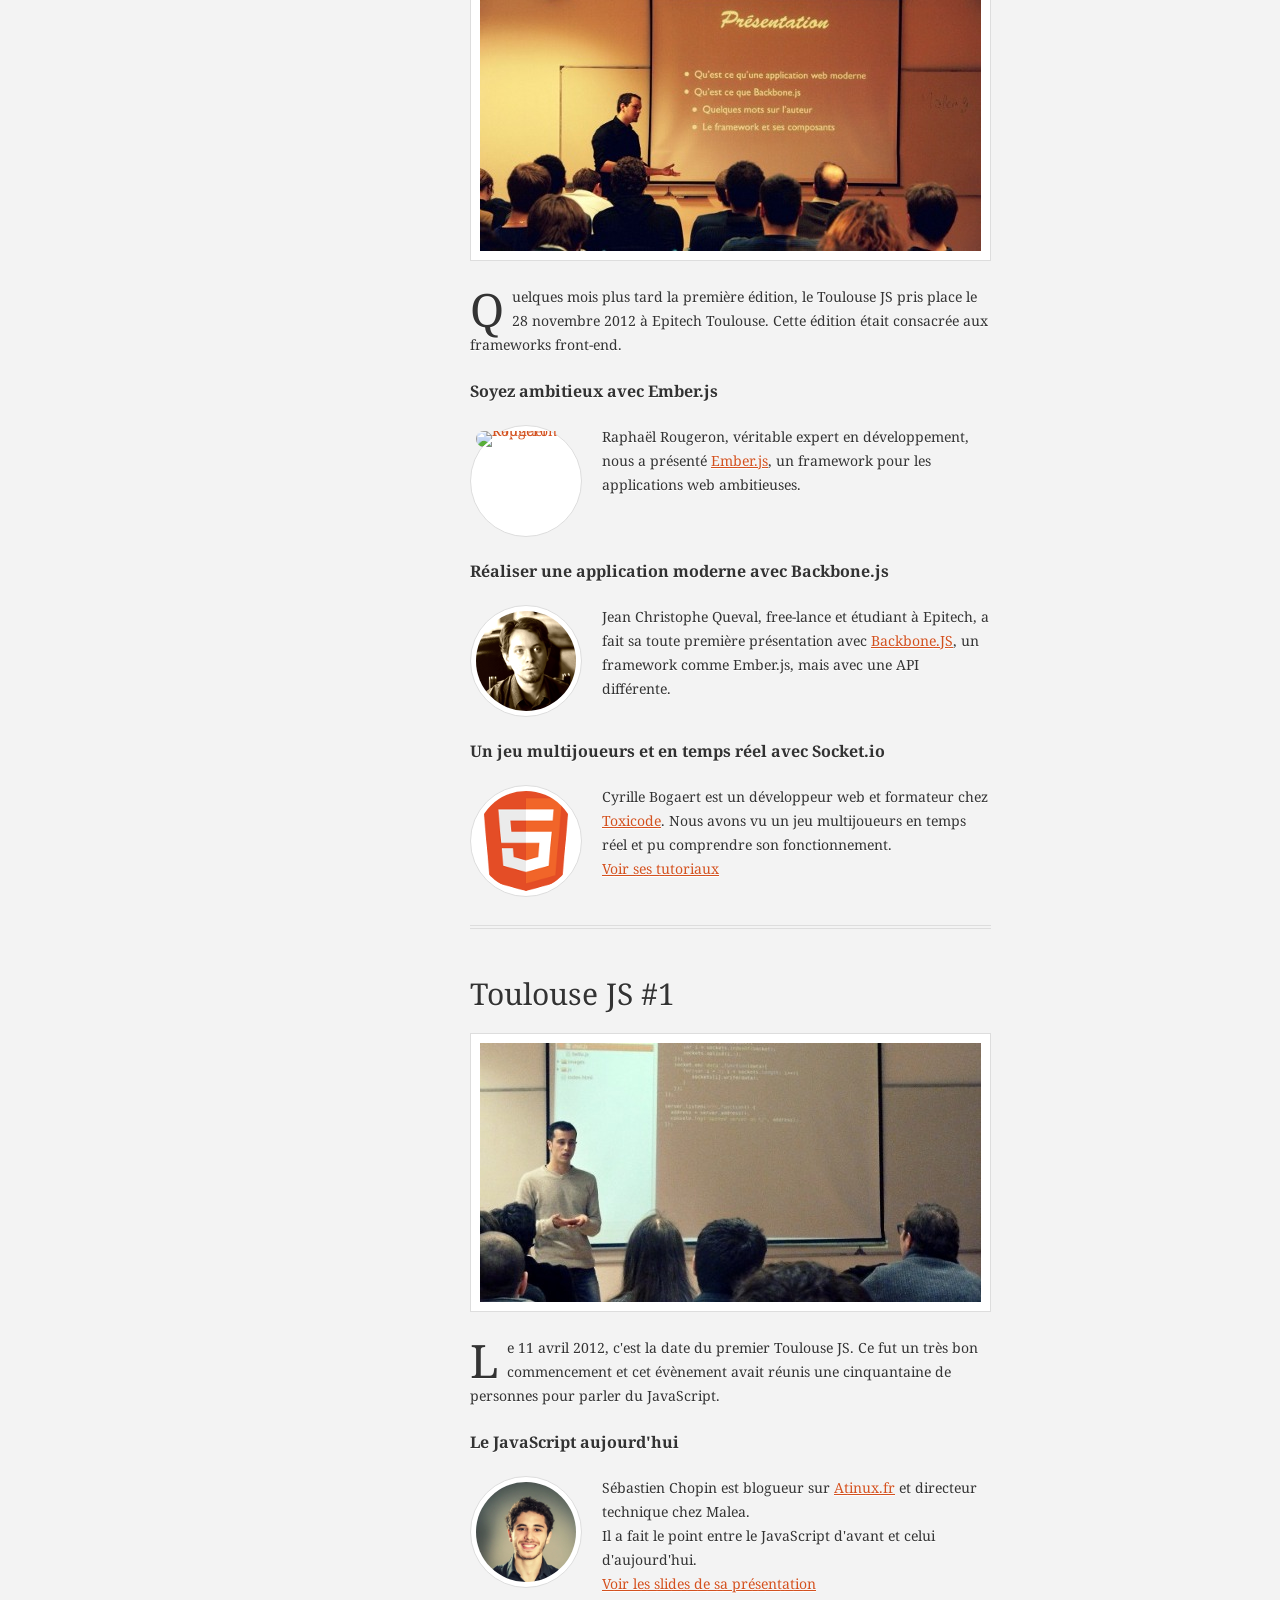
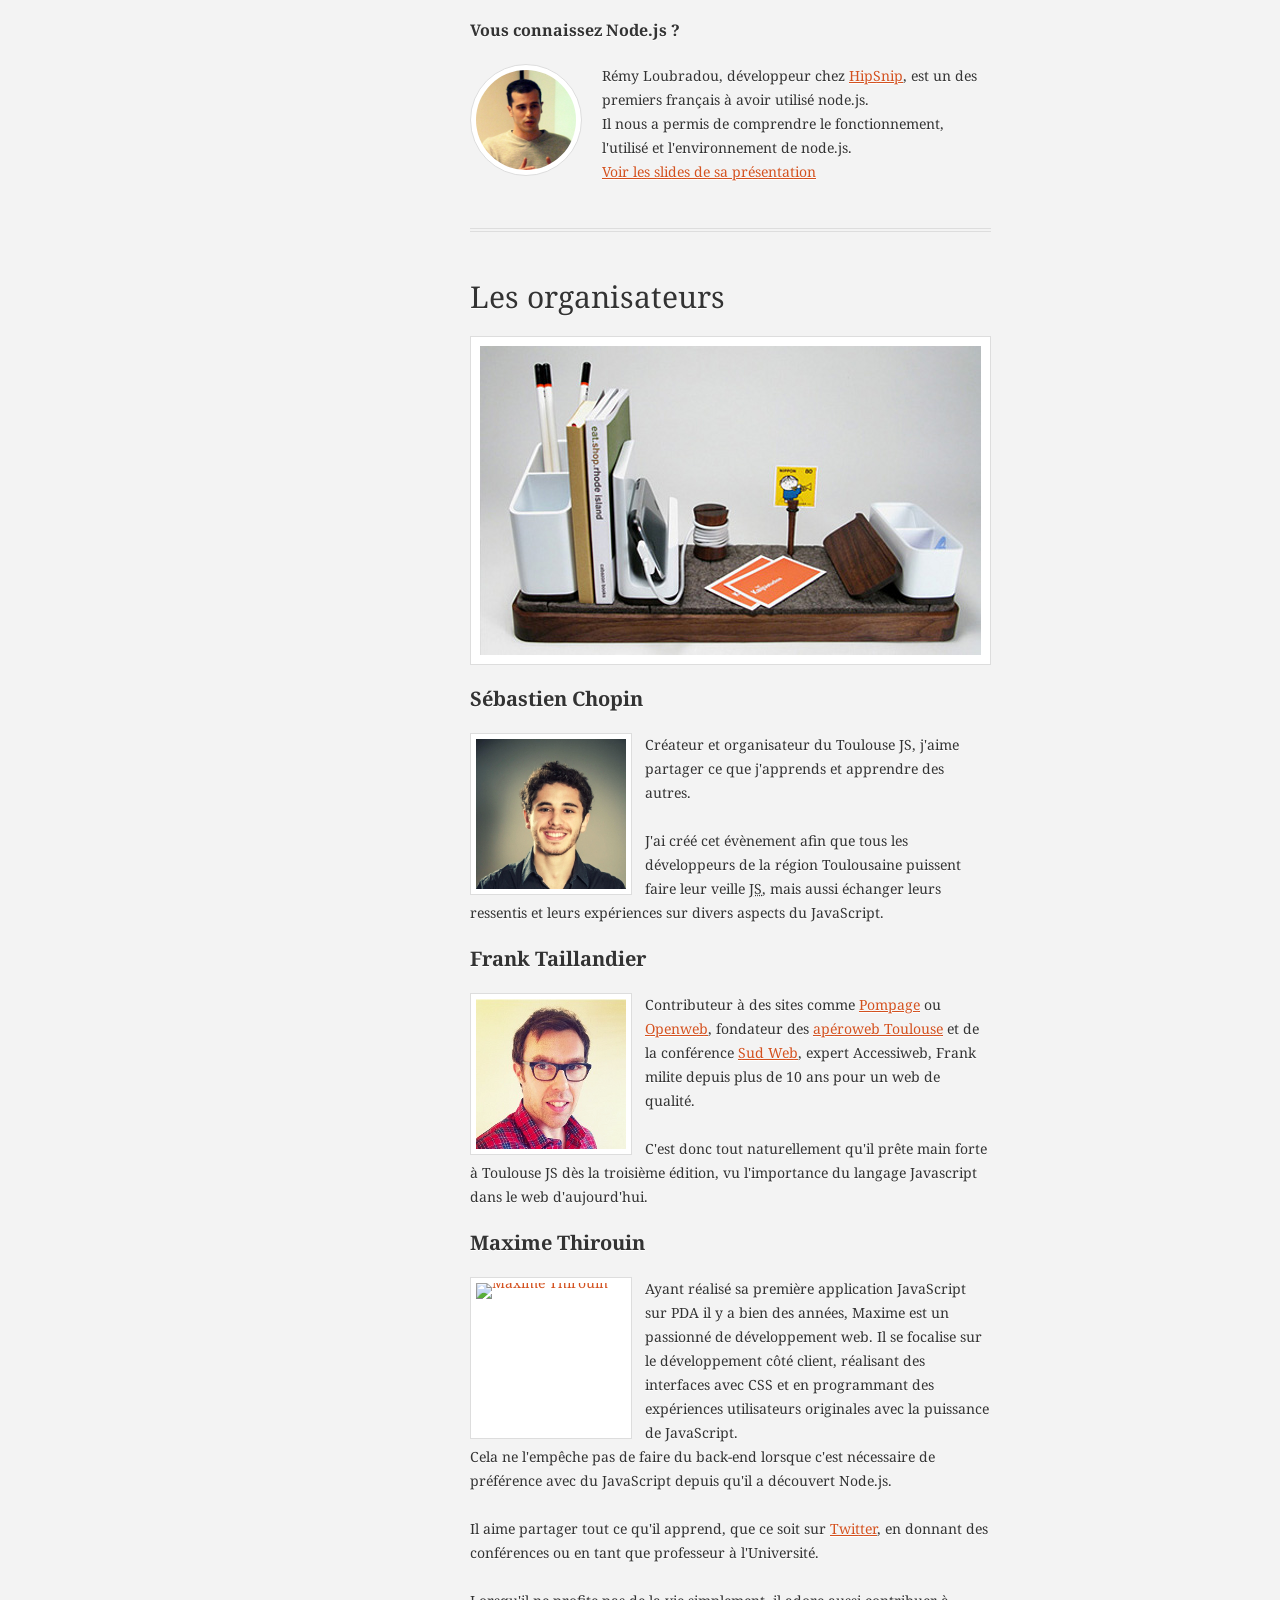
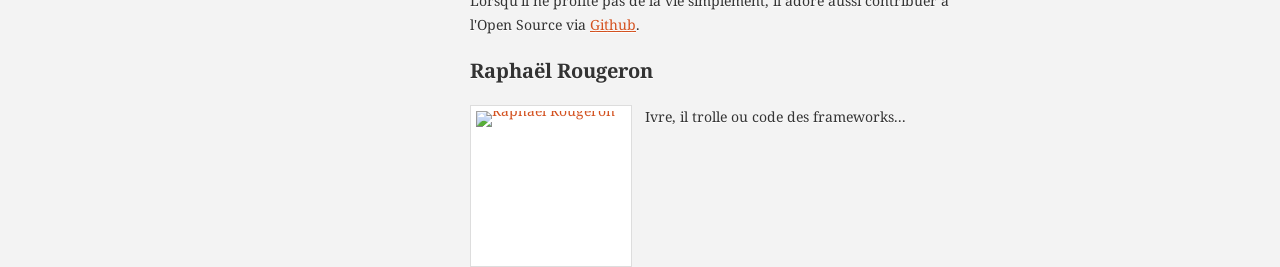
==== commit bb9ad5b8: "Update 2015-09-08T12:35:03.429Z" ====
--- a/index.html
+++ b/index.html
@@ -143,14 +143,19 @@
 <div id="toulousejs-7" class="post">
         <h1>Toulouse JS #7</h1>
         <p class="first">
-            <p>Cela se passe à <a href="">Etincelle Coworking</a>, 2 rue d&#39;Austerlitz, 31000 TOULOUSE, près de la Place Wilson.</p>
-            <p>Au programme du ToulouseJS 7 (mardi 8 septembre):</p>
-
-<h4 class="post-presentation-title">Décorateurs ES7</h4>
-<h4 class="post-presentation-title">Les &quot;npm scripts&quot; en place de runner</h4>
-<h4 class="post-presentation-title">Webpack</h4>
-
-            <p>Inscriptions sur <a href="http://www.eventbrite.fr/e/billets-toulousejs-7-18315536262">Eventbrite</a>.</p>
+            Cela se passe à <a href="">Etincelle Coworking</a>, 2 rue d&#39;Austerlitz, 31000 TOULOUSE, près de la Place Wilson.
+        </p>
+        <p>Au programme du ToulouseJS 7 (mardi 8 septembre à 19h):</p>
+
+    <h4 class="post-presentation-title">Décorateurs ES7</h4>
+    <h4 class="post-presentation-title">Les &quot;npm scripts&quot; en place de runner</h4>
+    <h4 class="post-presentation-title">Webpack</h4>
+    <a href="http://moox.io/" target="_blank">
+                <div class="post-img-wrapper-speaker"><img src="//gravatar.com/avatar/d2a1c95e2af59538301c3ee6d2907f6f?s=256" alt="Maxime Thirouin" title="Maxime Thirouin" /></div>
+        </a>
+        <p>
+            Comment arrêter de bricoler avec les task-runners (Grunt, Gulp &amp; co) pour assembler les élements lors du développement du front-end d&#39;une application JavaScript avec <a href="http://webpack.github.io/">webpack</a>.
+            <br />Présenté par Maxime Thirouin, développeur front-end freelance.
         </p>
 </div>
 <div id="toulousejs-6" class="post">
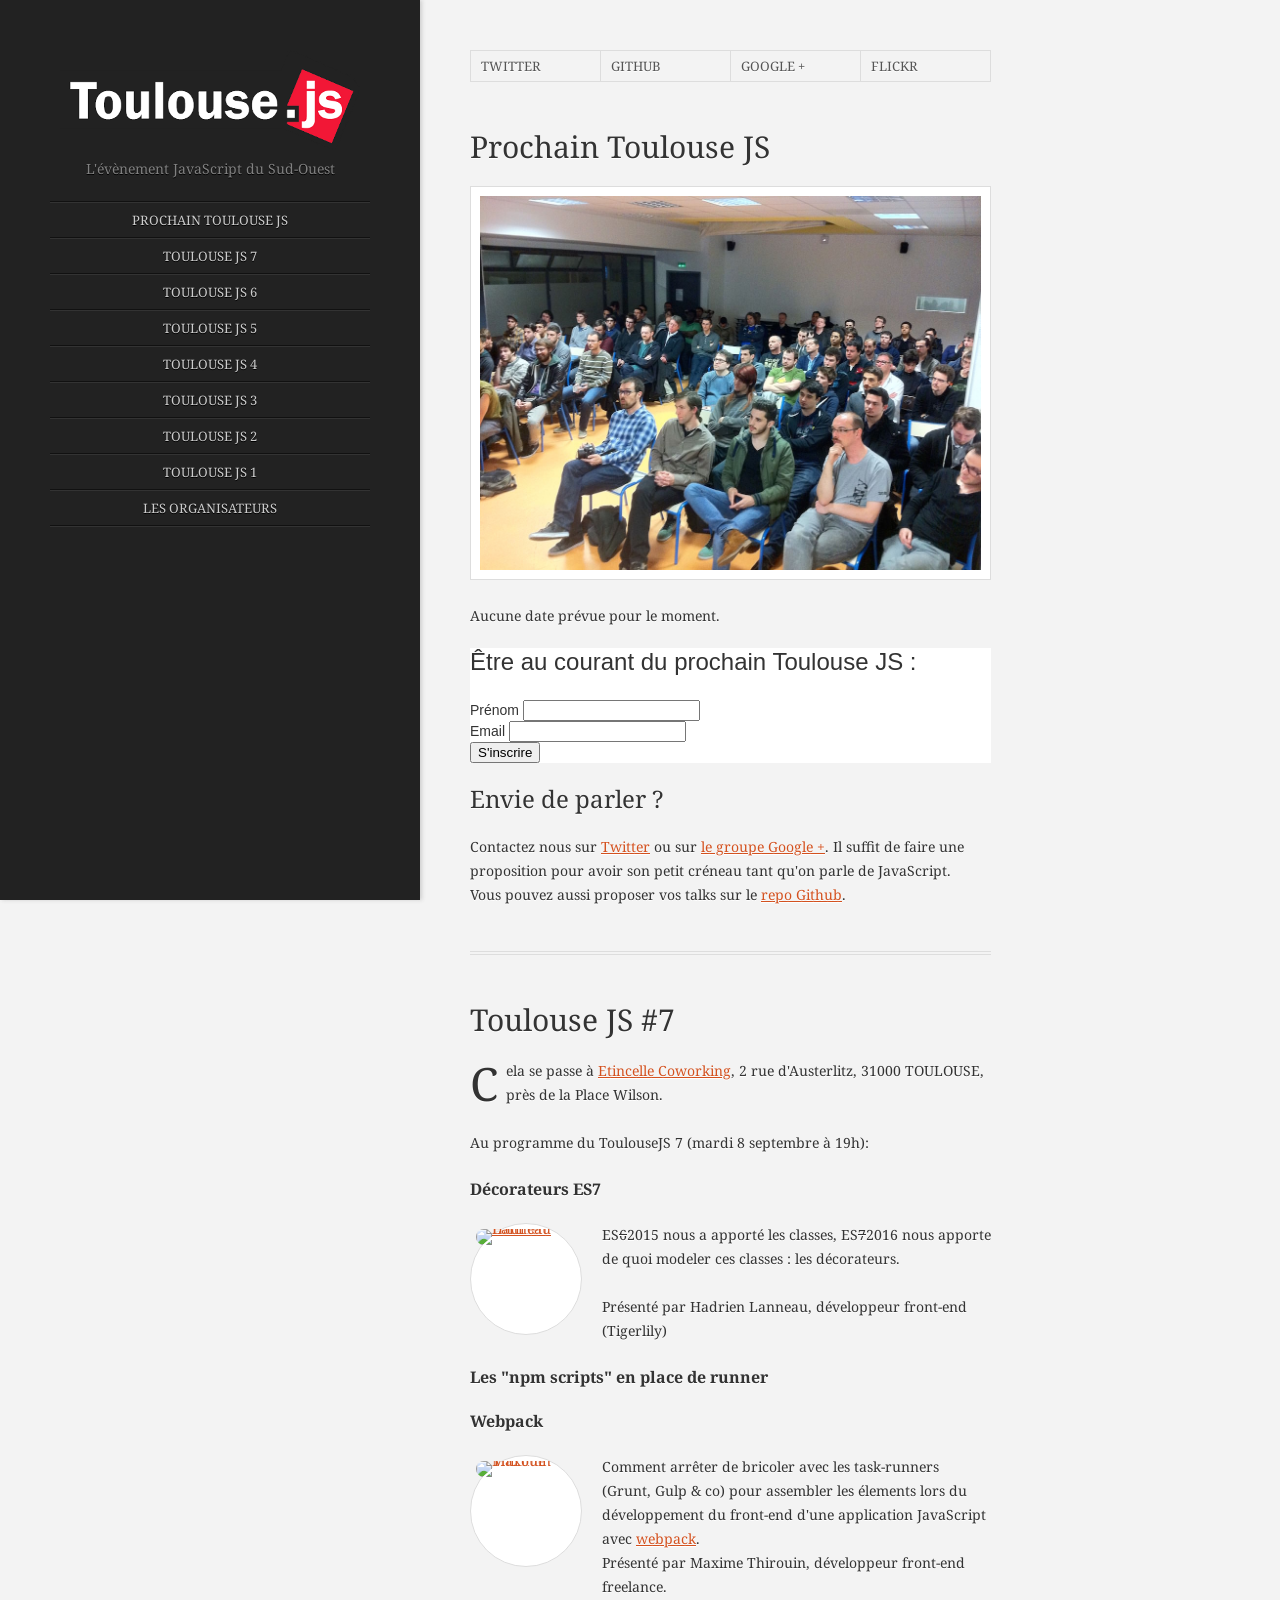
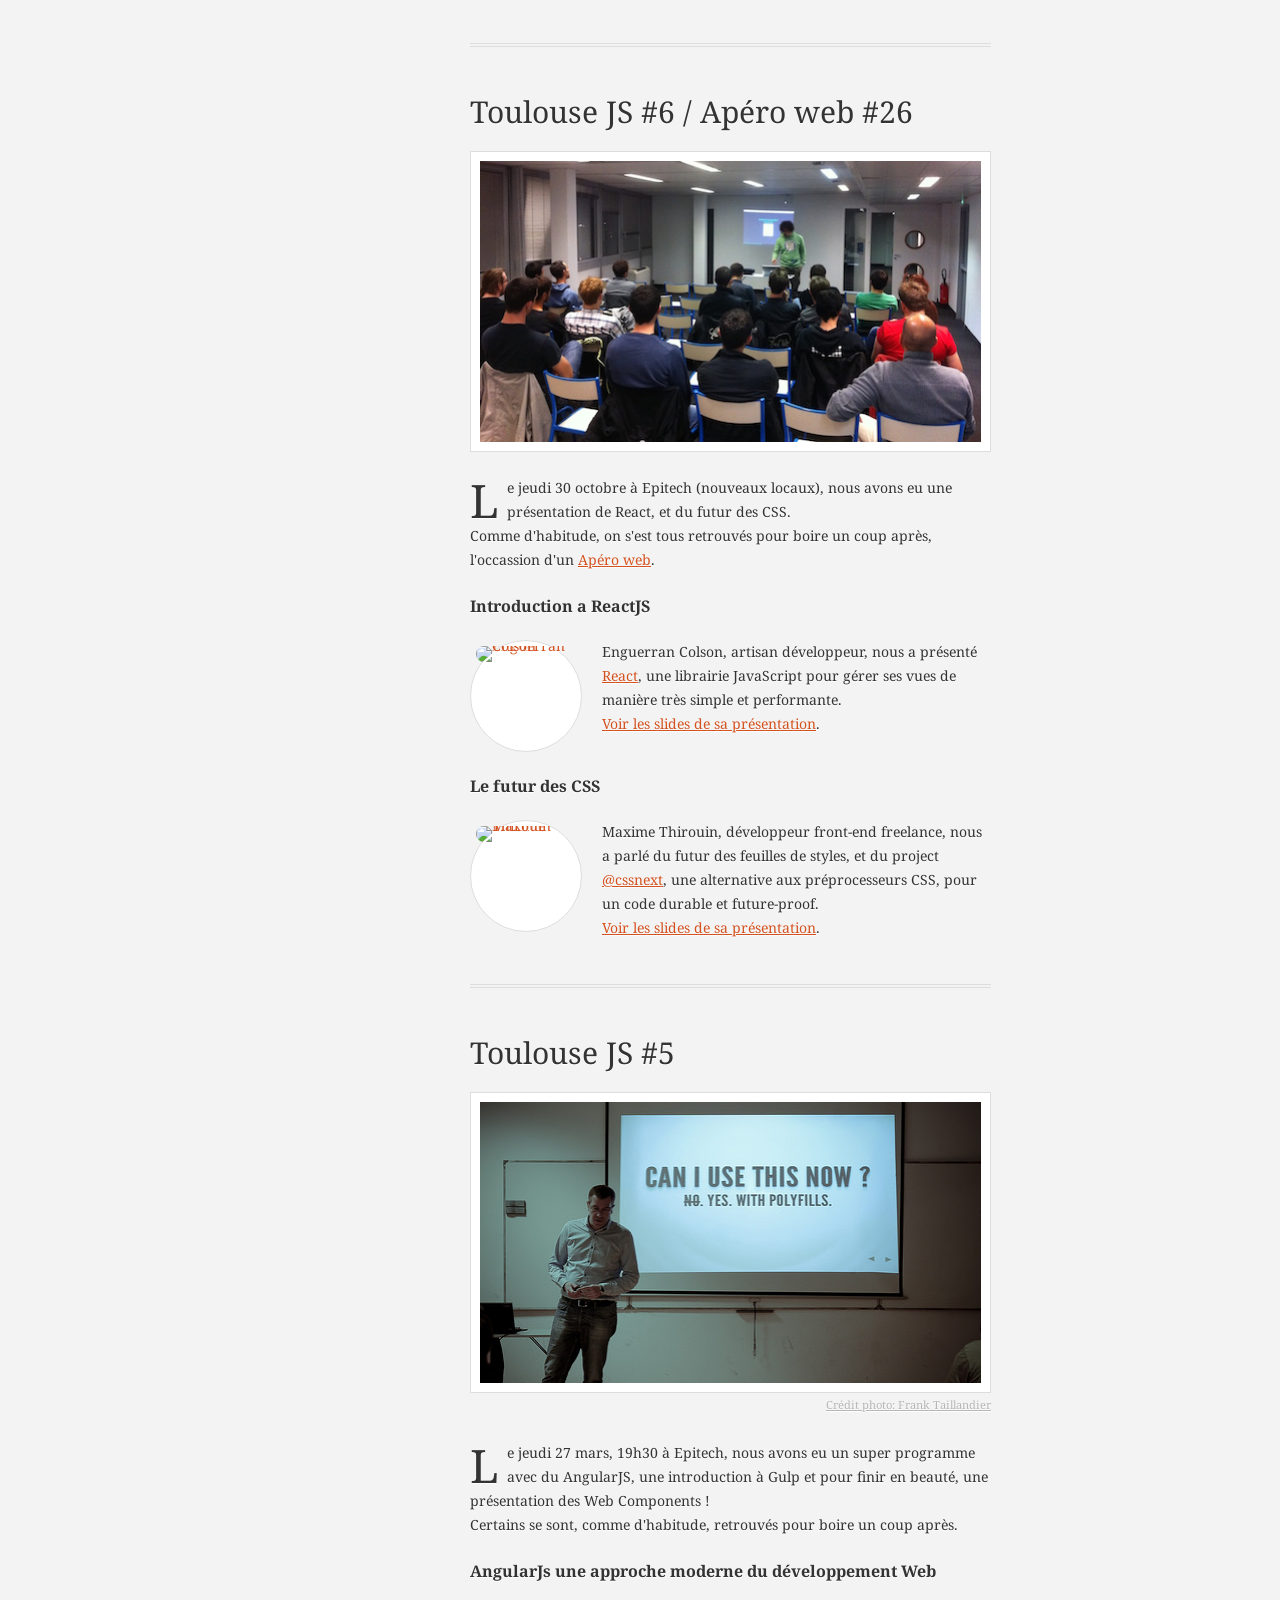
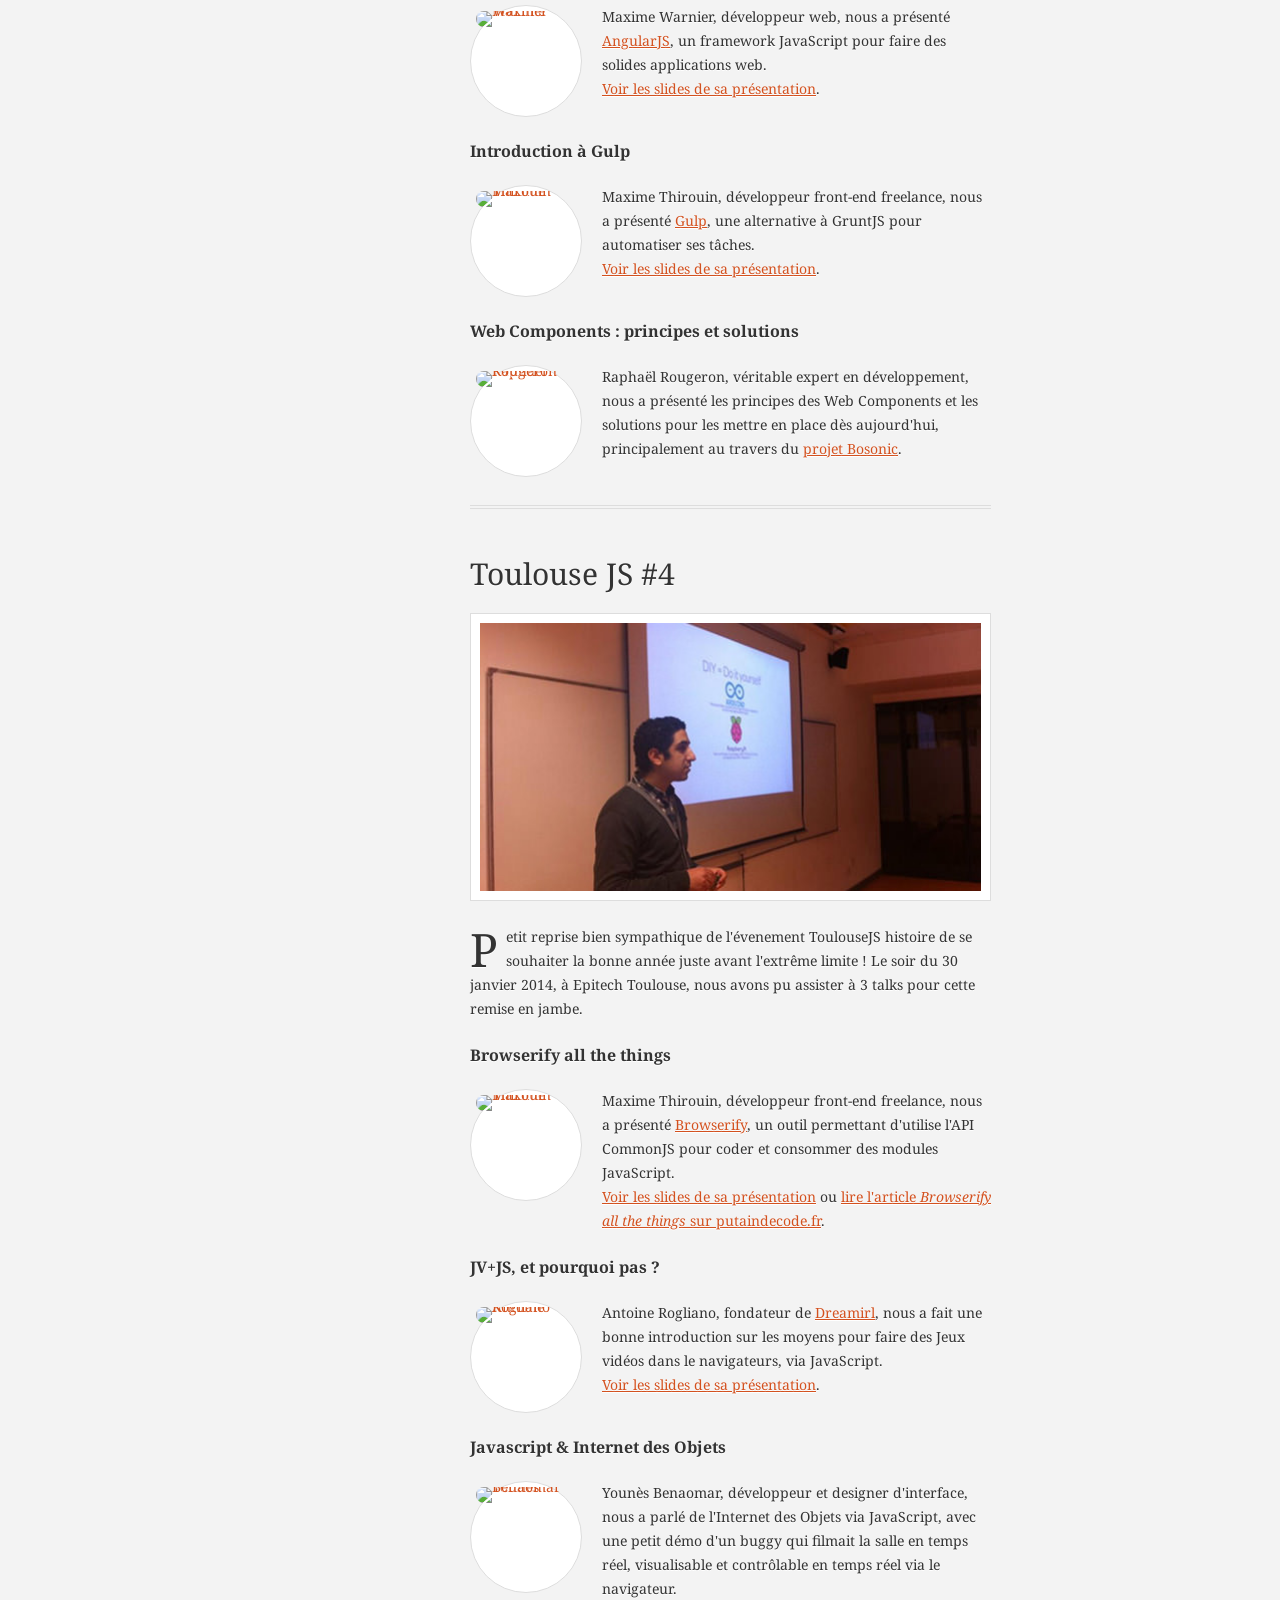
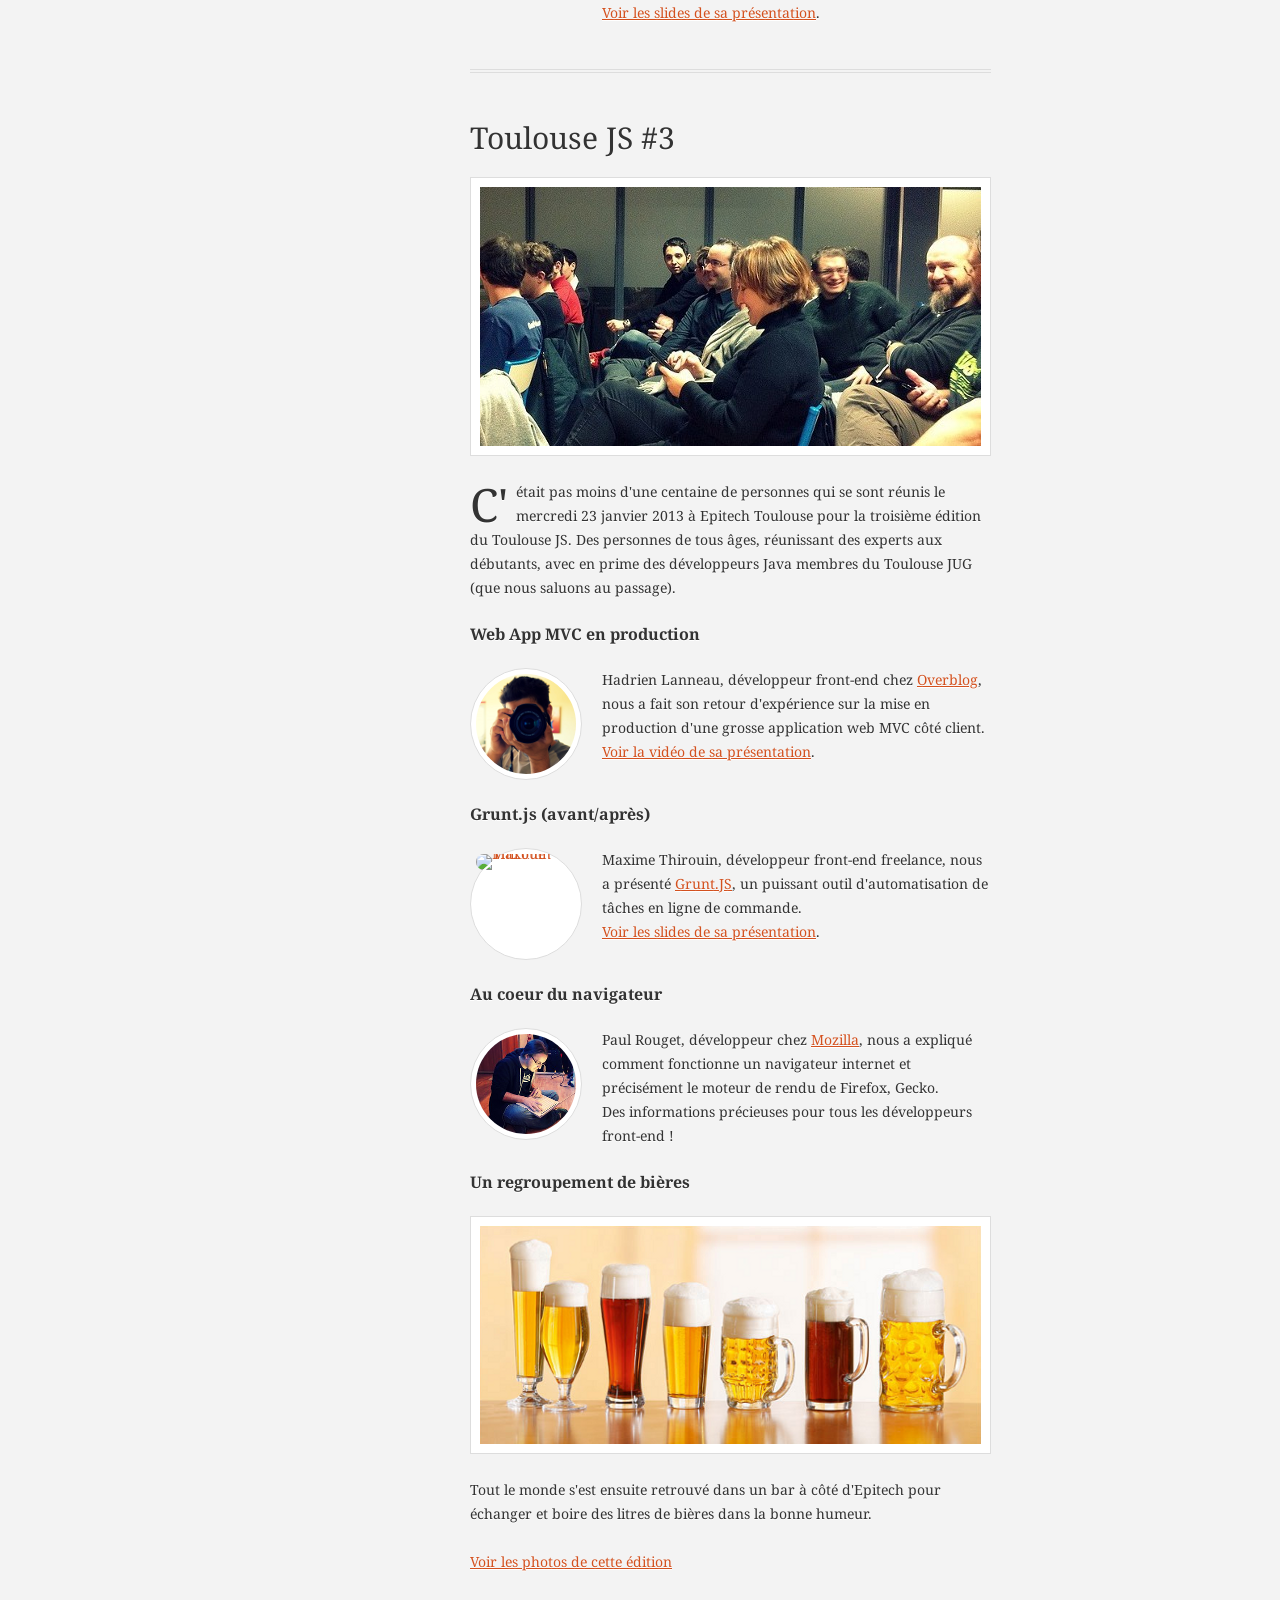
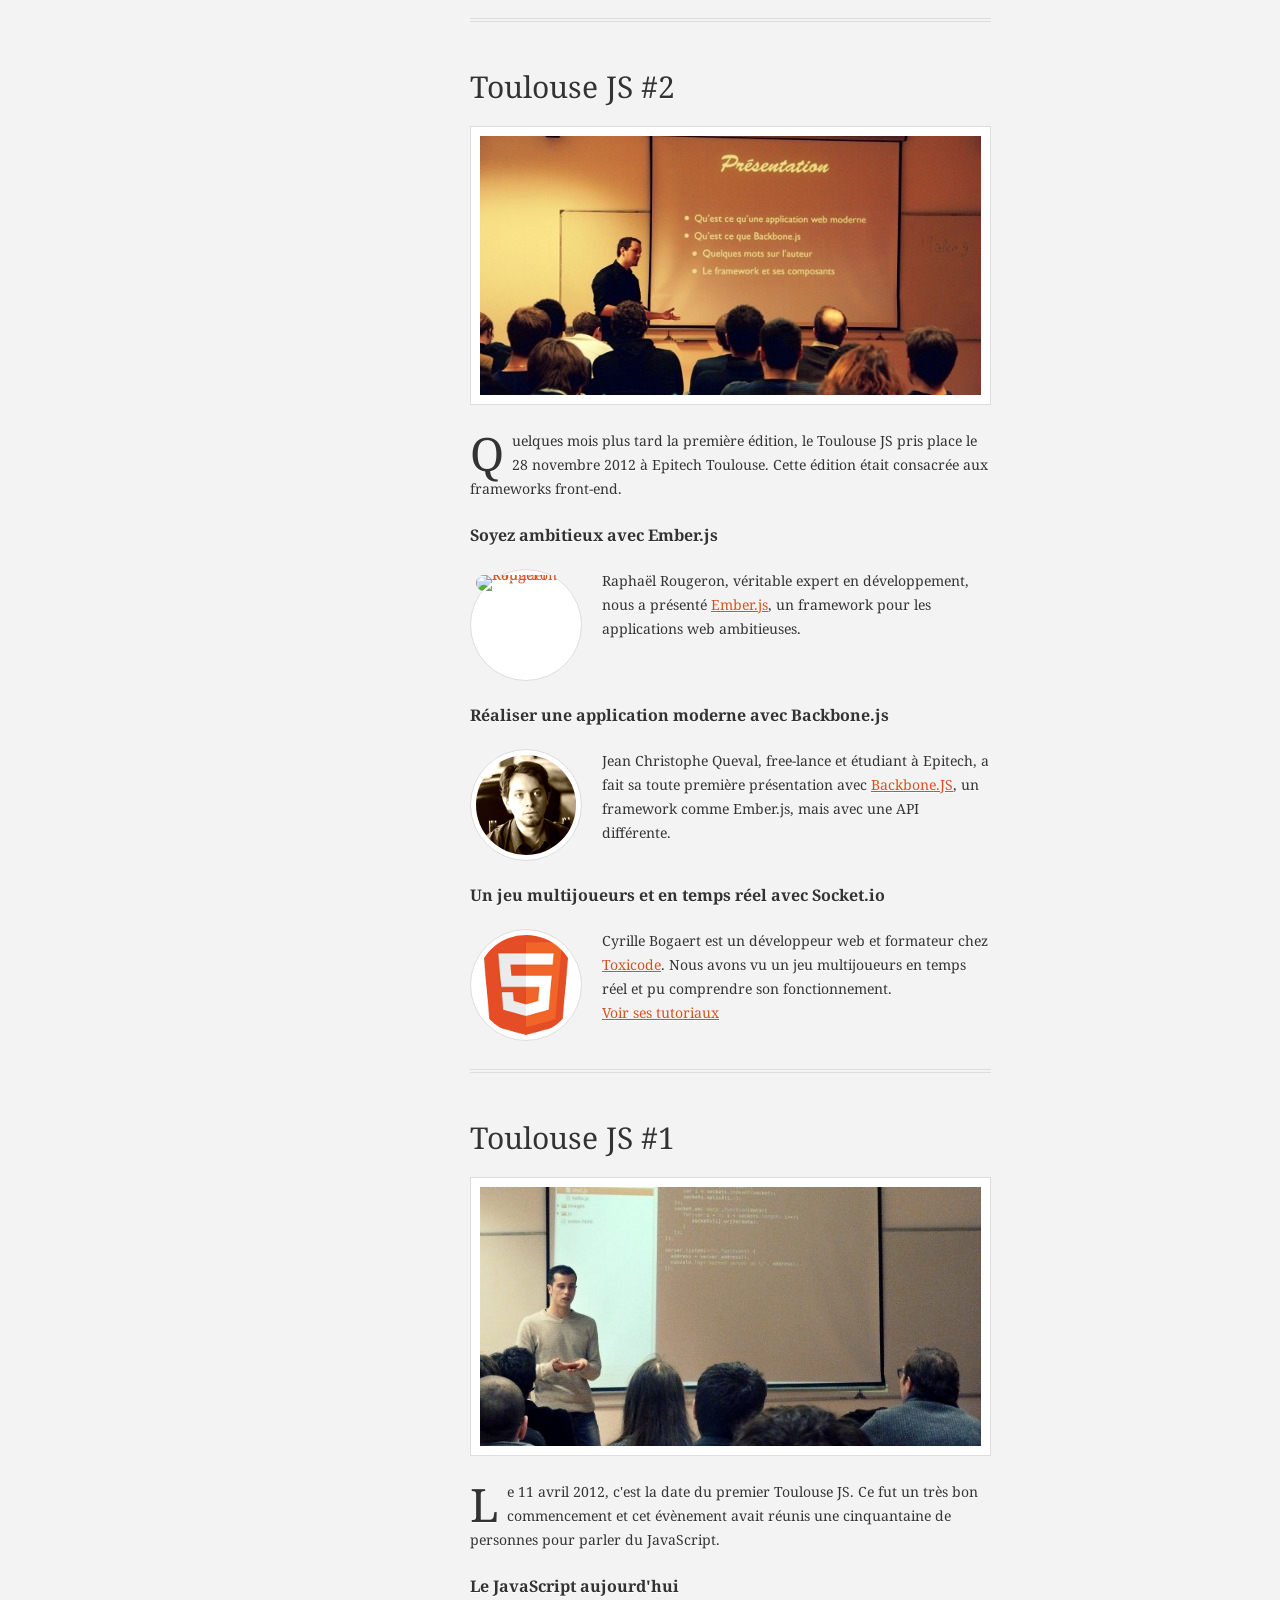
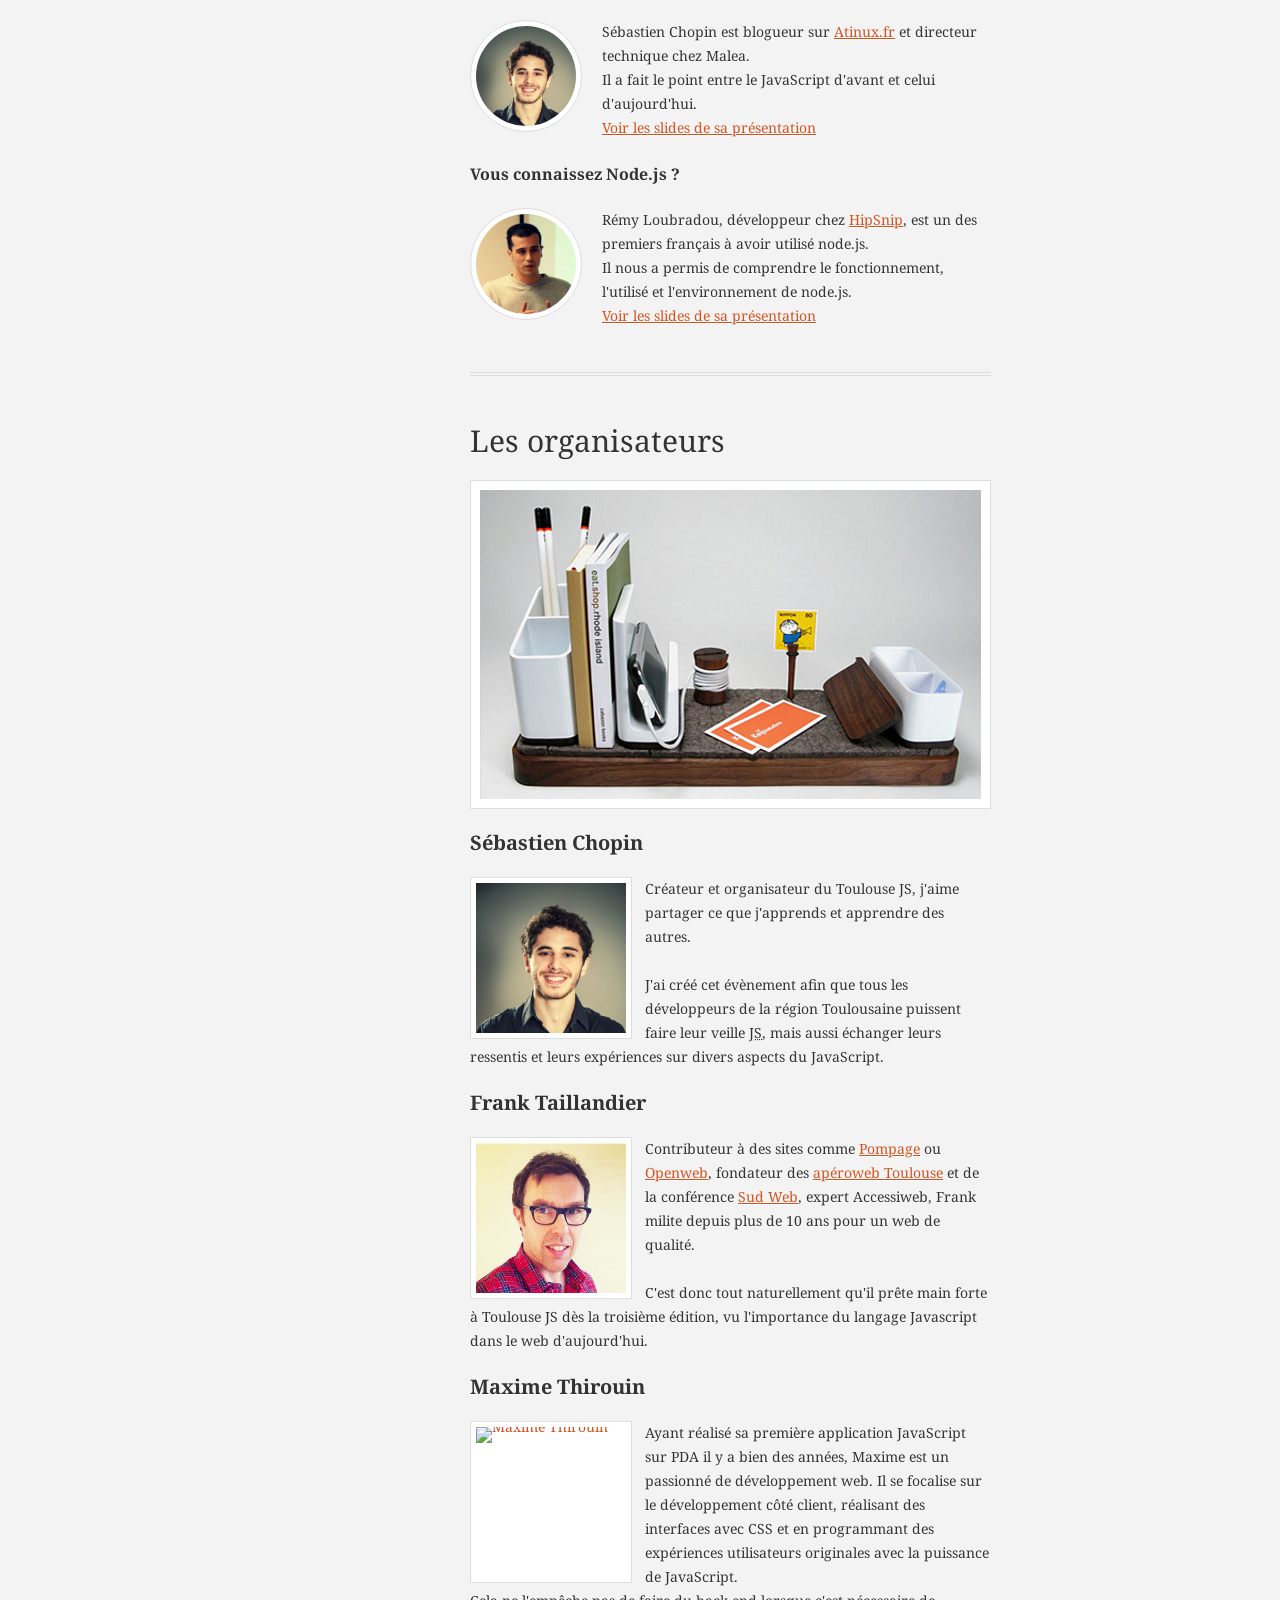
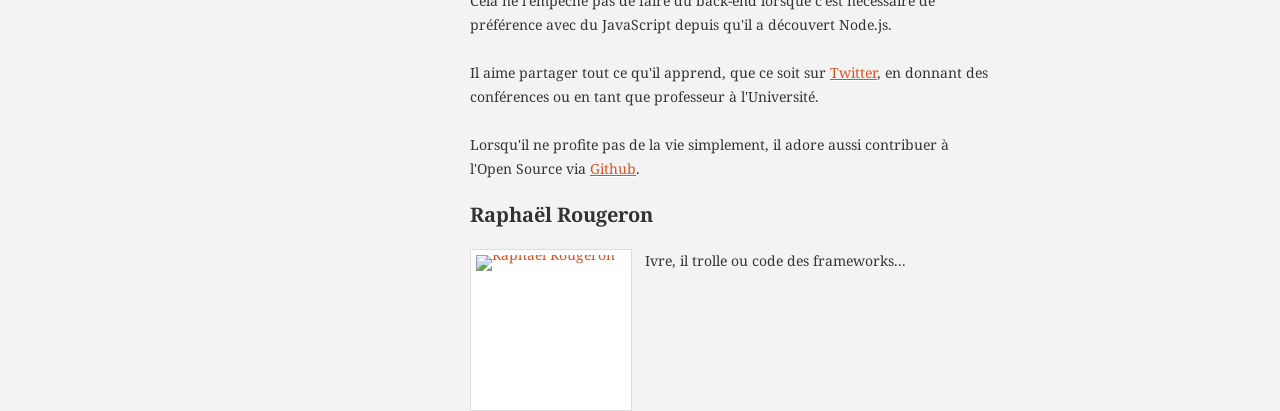
==== commit 68ffe65c: "Update 2015-09-08T13:25:01.949Z" ====
--- a/index.html
+++ b/index.html
@@ -147,7 +147,26 @@
         </p>
         <p>Au programme du ToulouseJS 7 (mardi 8 septembre à 19h):</p>
 
-    <h4 class="post-presentation-title">Décorateurs ES7</h4>
+    <h4
+      class="post-presentation-title">Décorateurs ES7</h4>
+    <p>
+      <a
+        href="https://hadrien.eu"
+        target="_blank"
+        class="post-img-wrapper-speaker">
+        <img
+          src="//secure.gravatar.com/avatar/dfb18eb2b34f518c1b44cb735896f884?s=256"
+          alt="Hadrien Lanneau"
+          title="Hadrien Lanneau" />
+          </a>
+        </p>
+        <p>
+      ES<del>6</del>2015 nous a apporté les classes, ES<del>7</del>2016 nous apporte de quoi modeler ces classes : les décorateurs.
+    </p>
+    <p>
+      Présenté par Hadrien Lanneau, développeur front-end (Tigerlily)
+    </p>
+
     <h4 class="post-presentation-title">Les &quot;npm scripts&quot; en place de runner</h4>
     <h4 class="post-presentation-title">Webpack</h4>
     <a href="http://moox.io/" target="_blank">
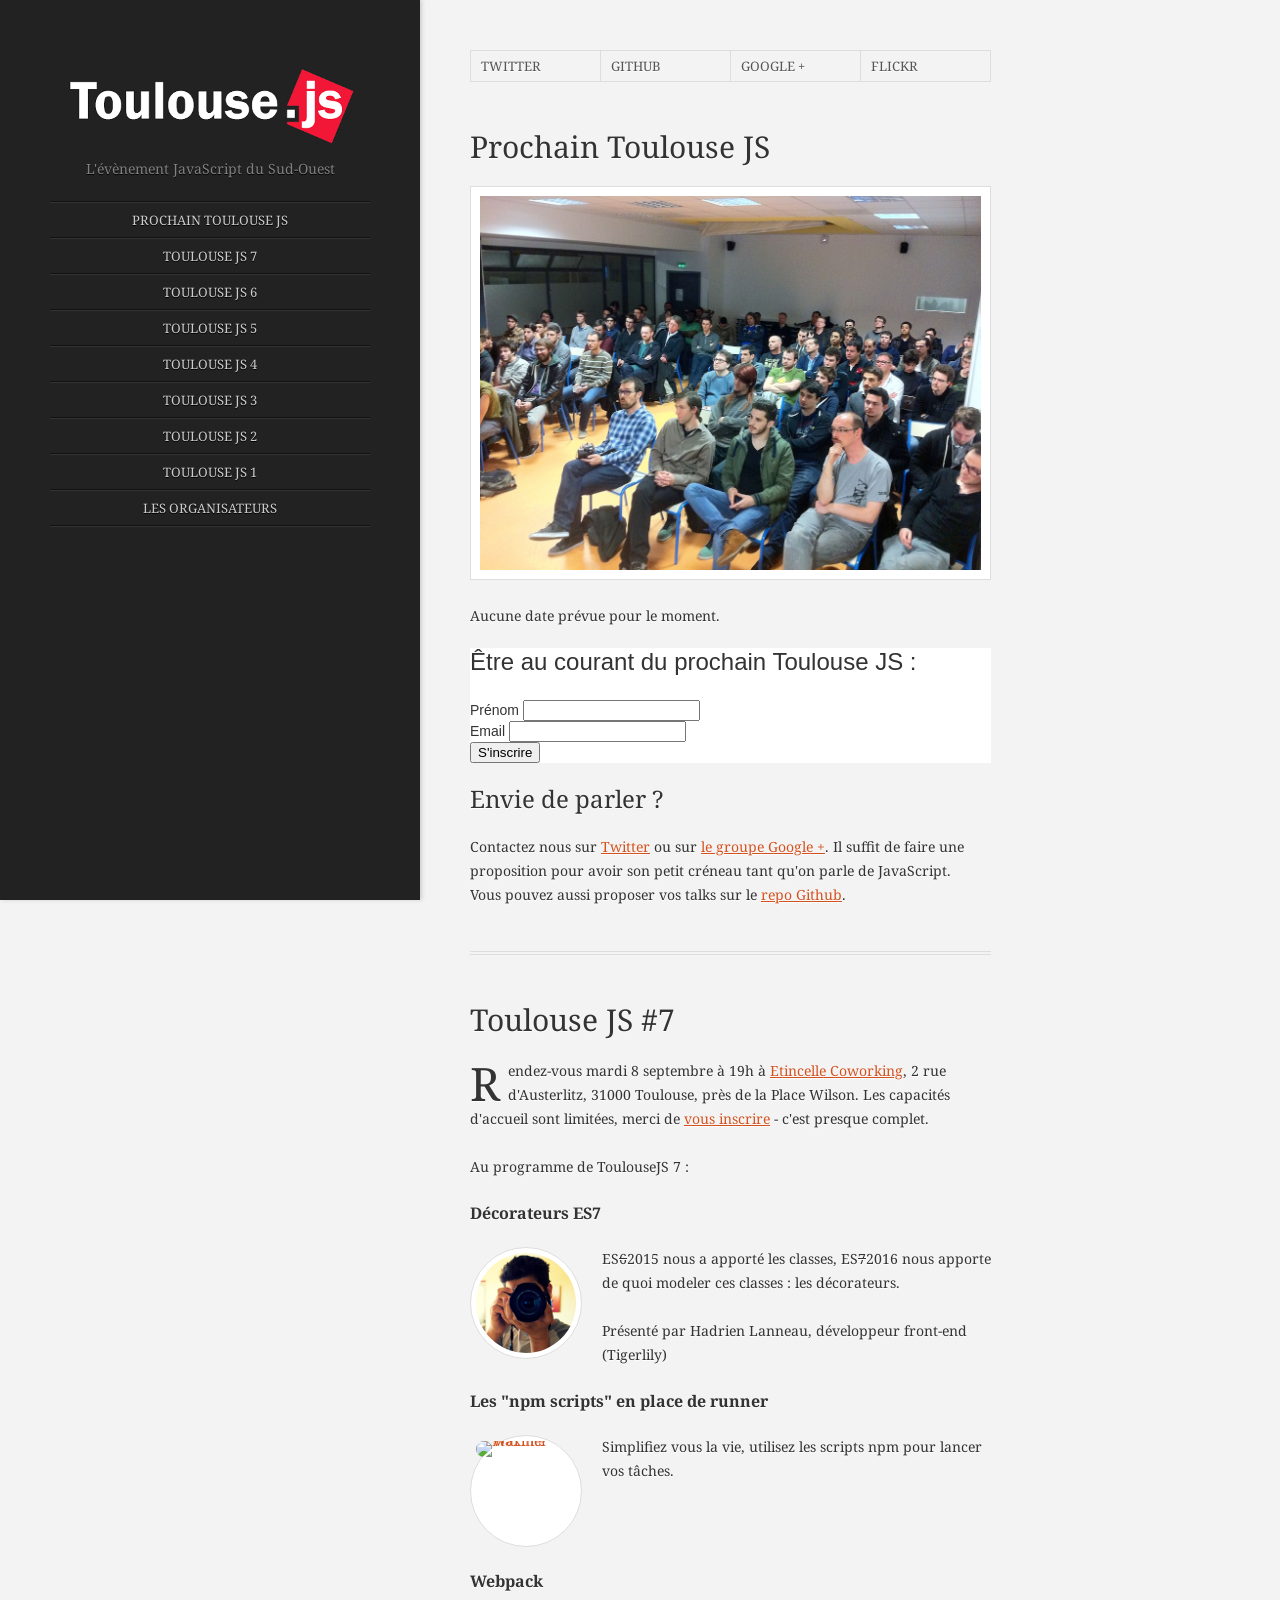
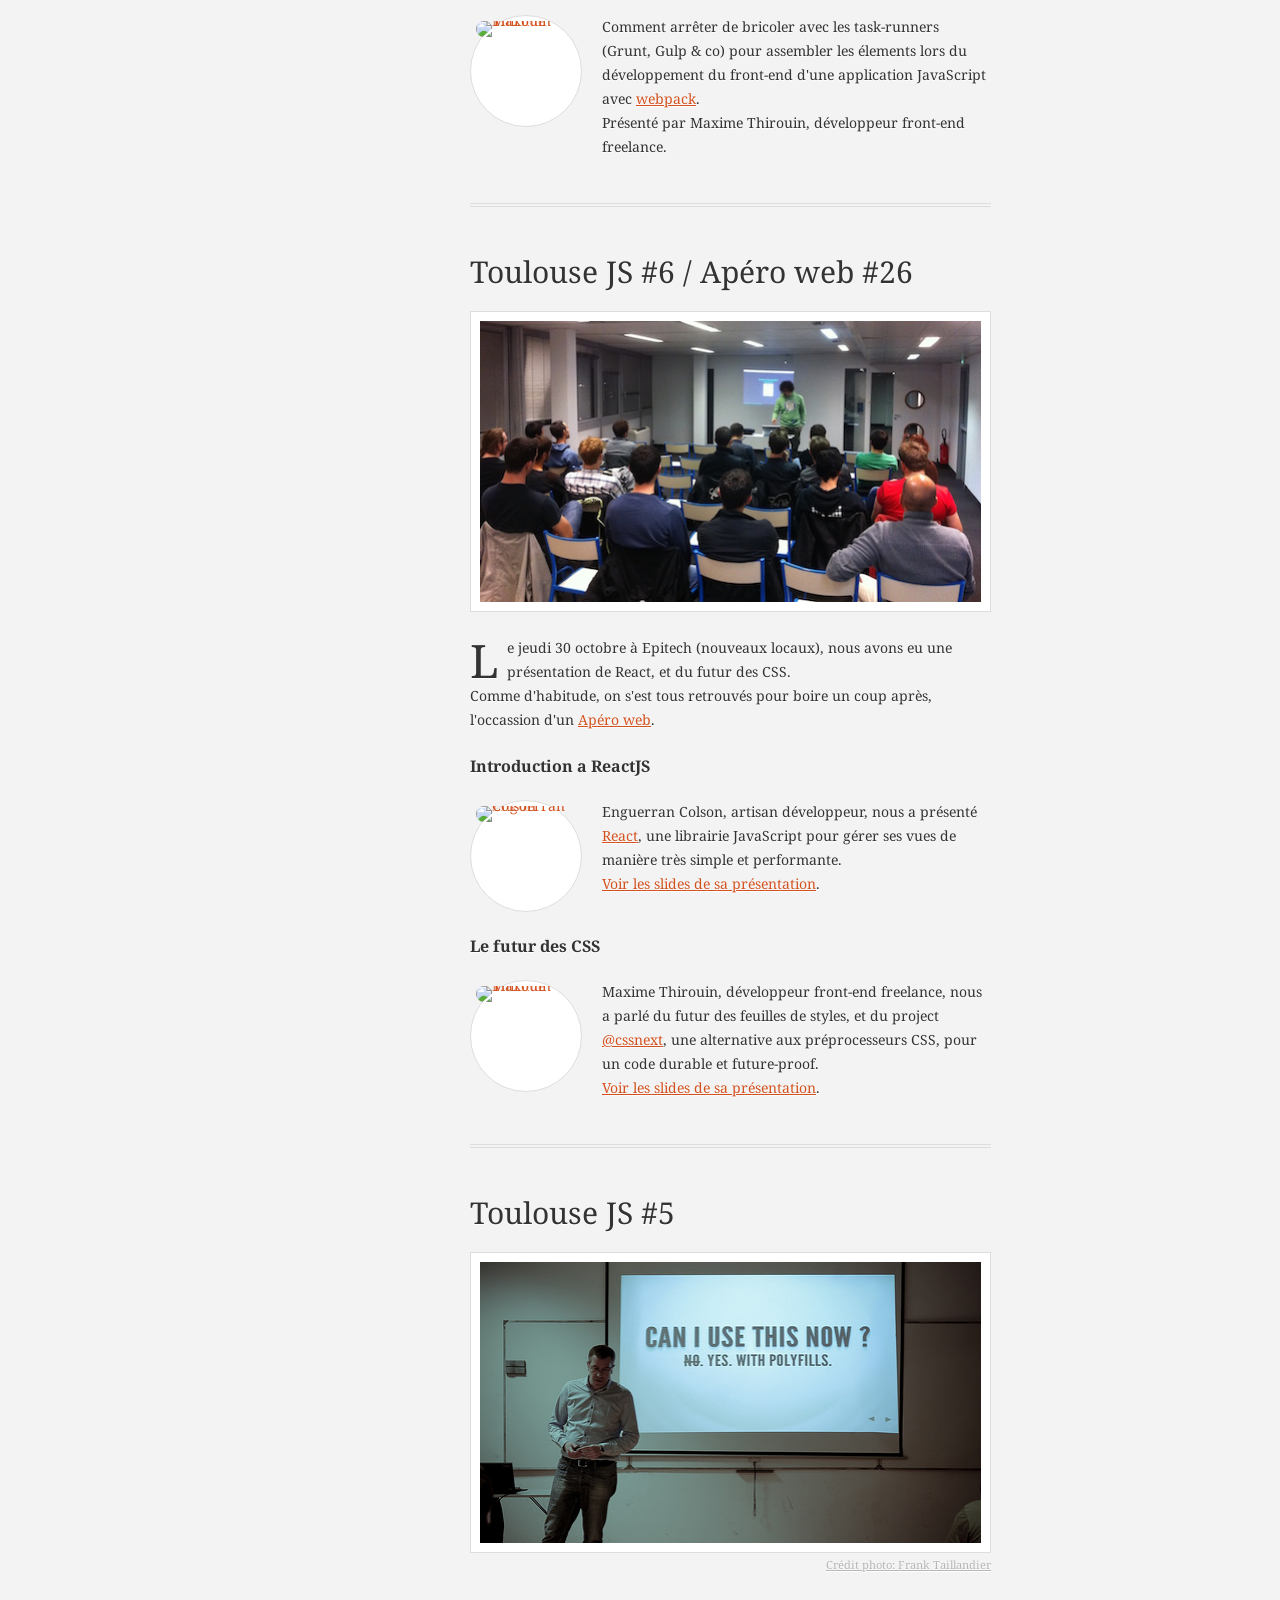
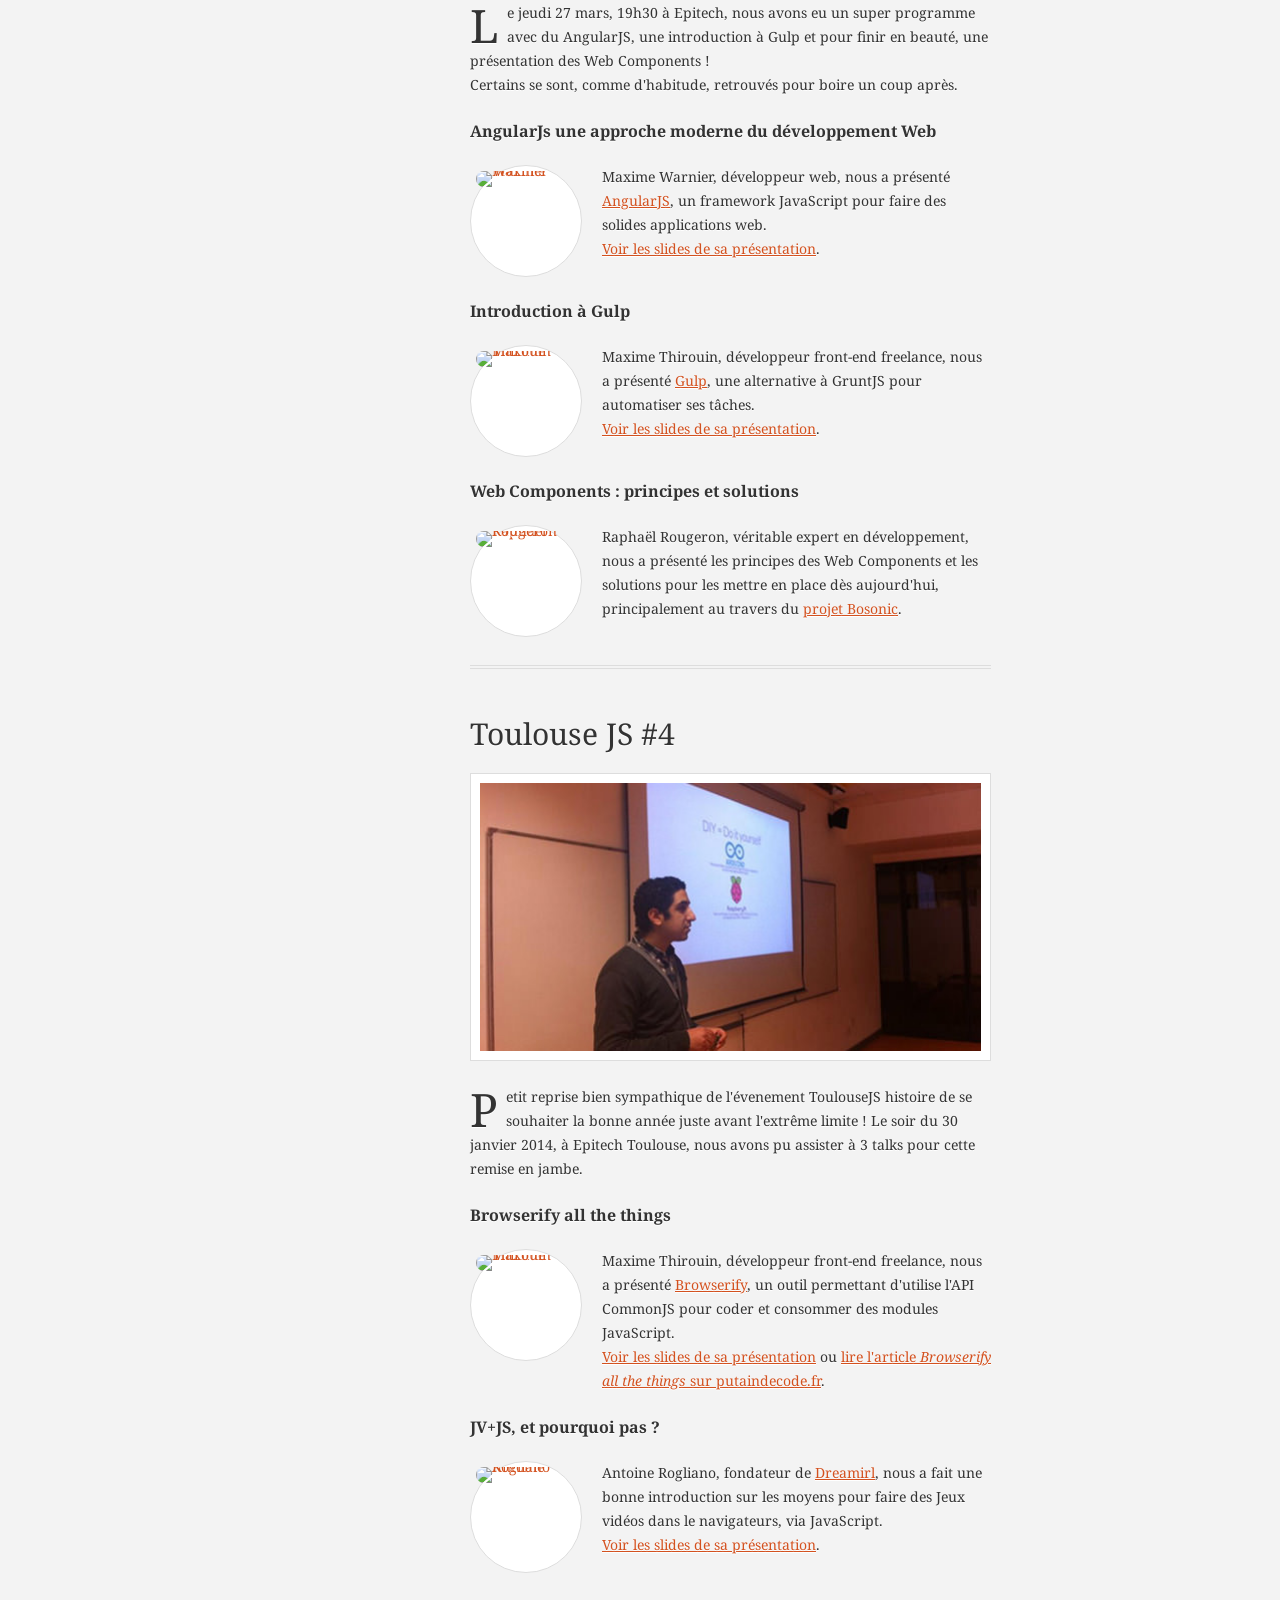
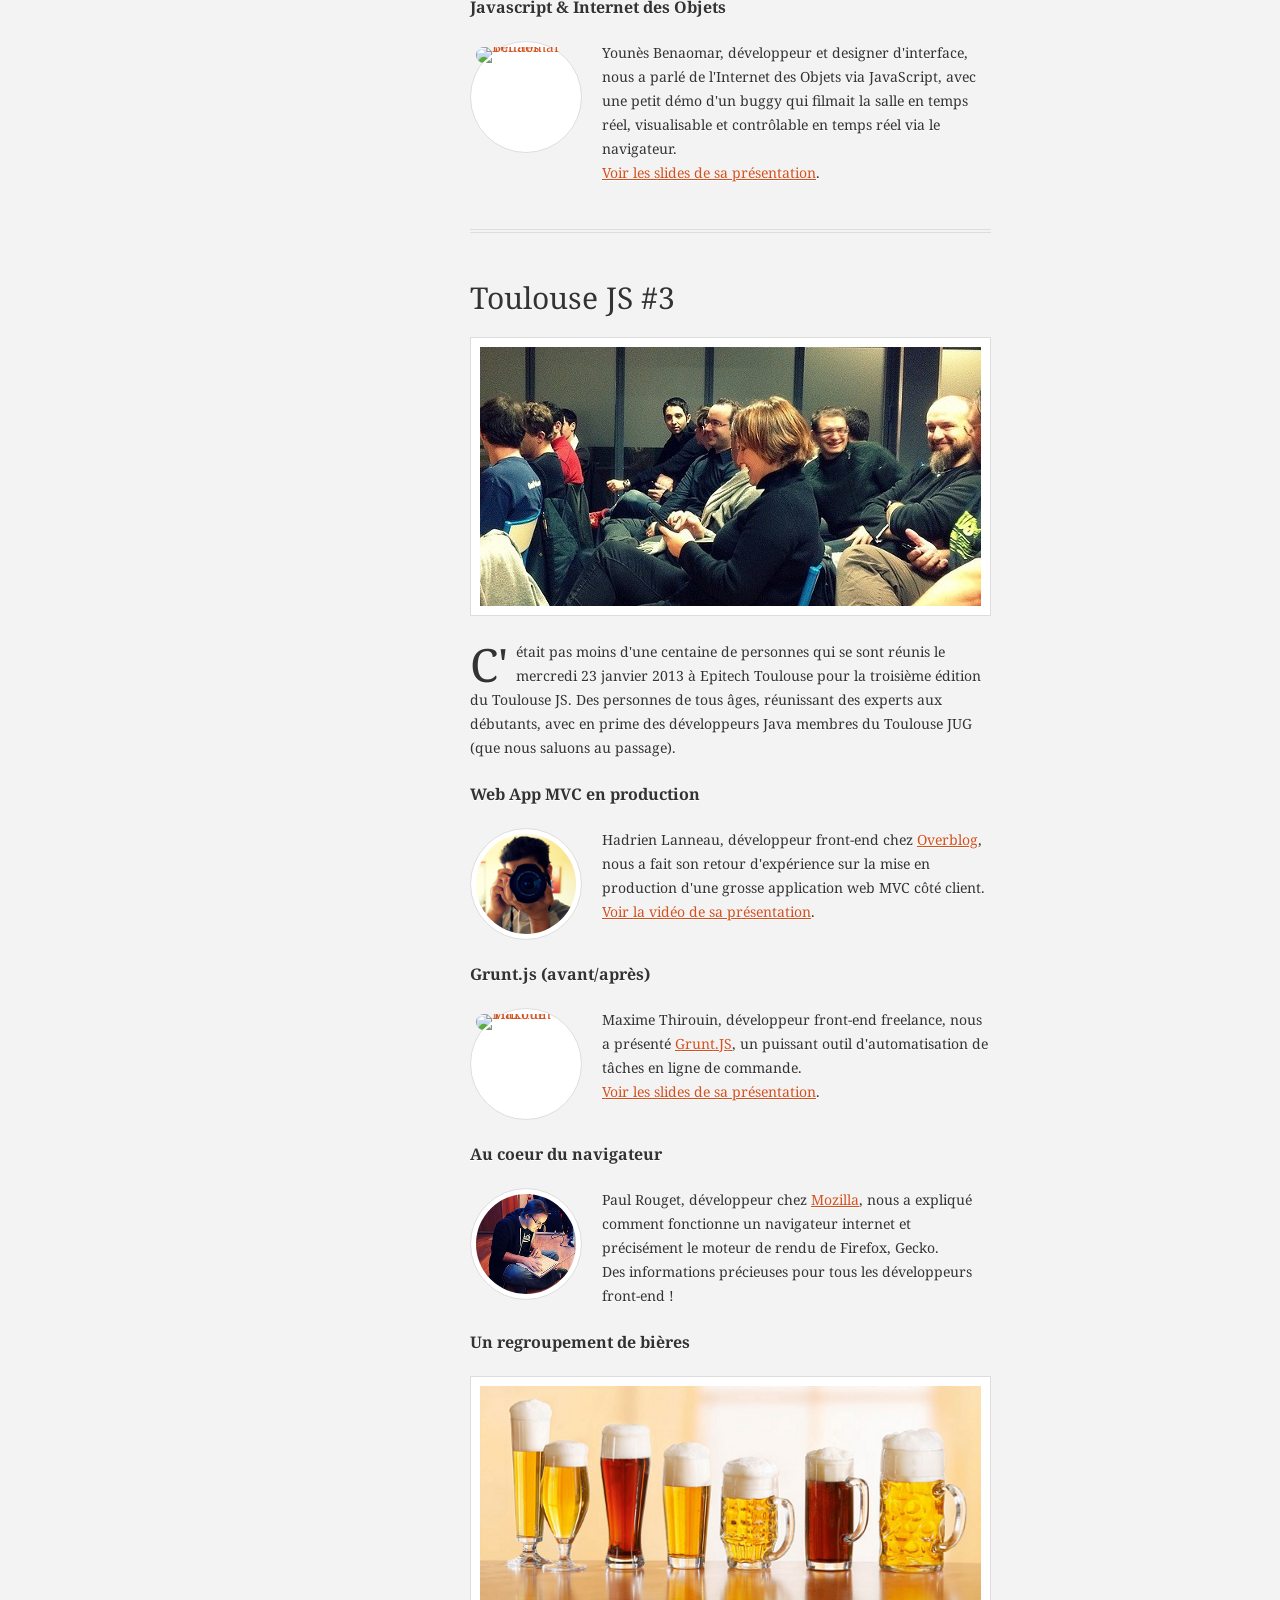
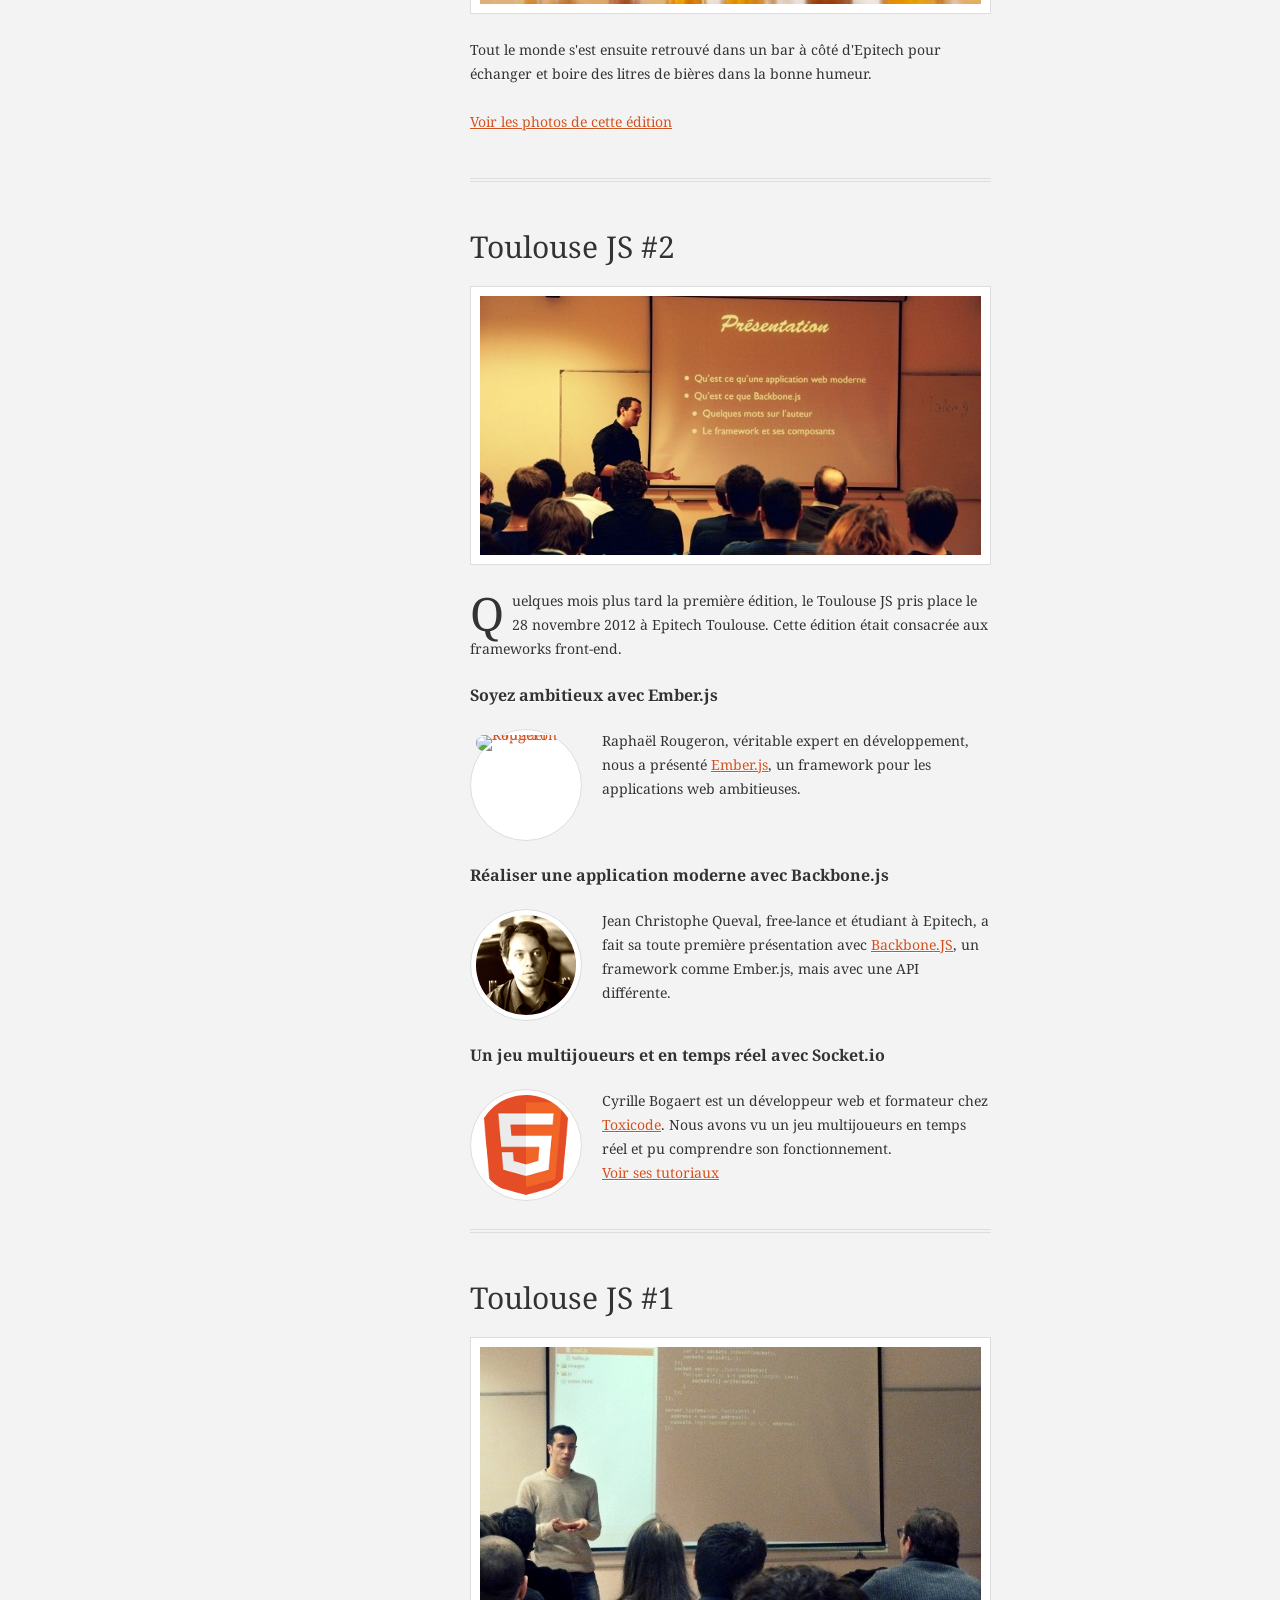
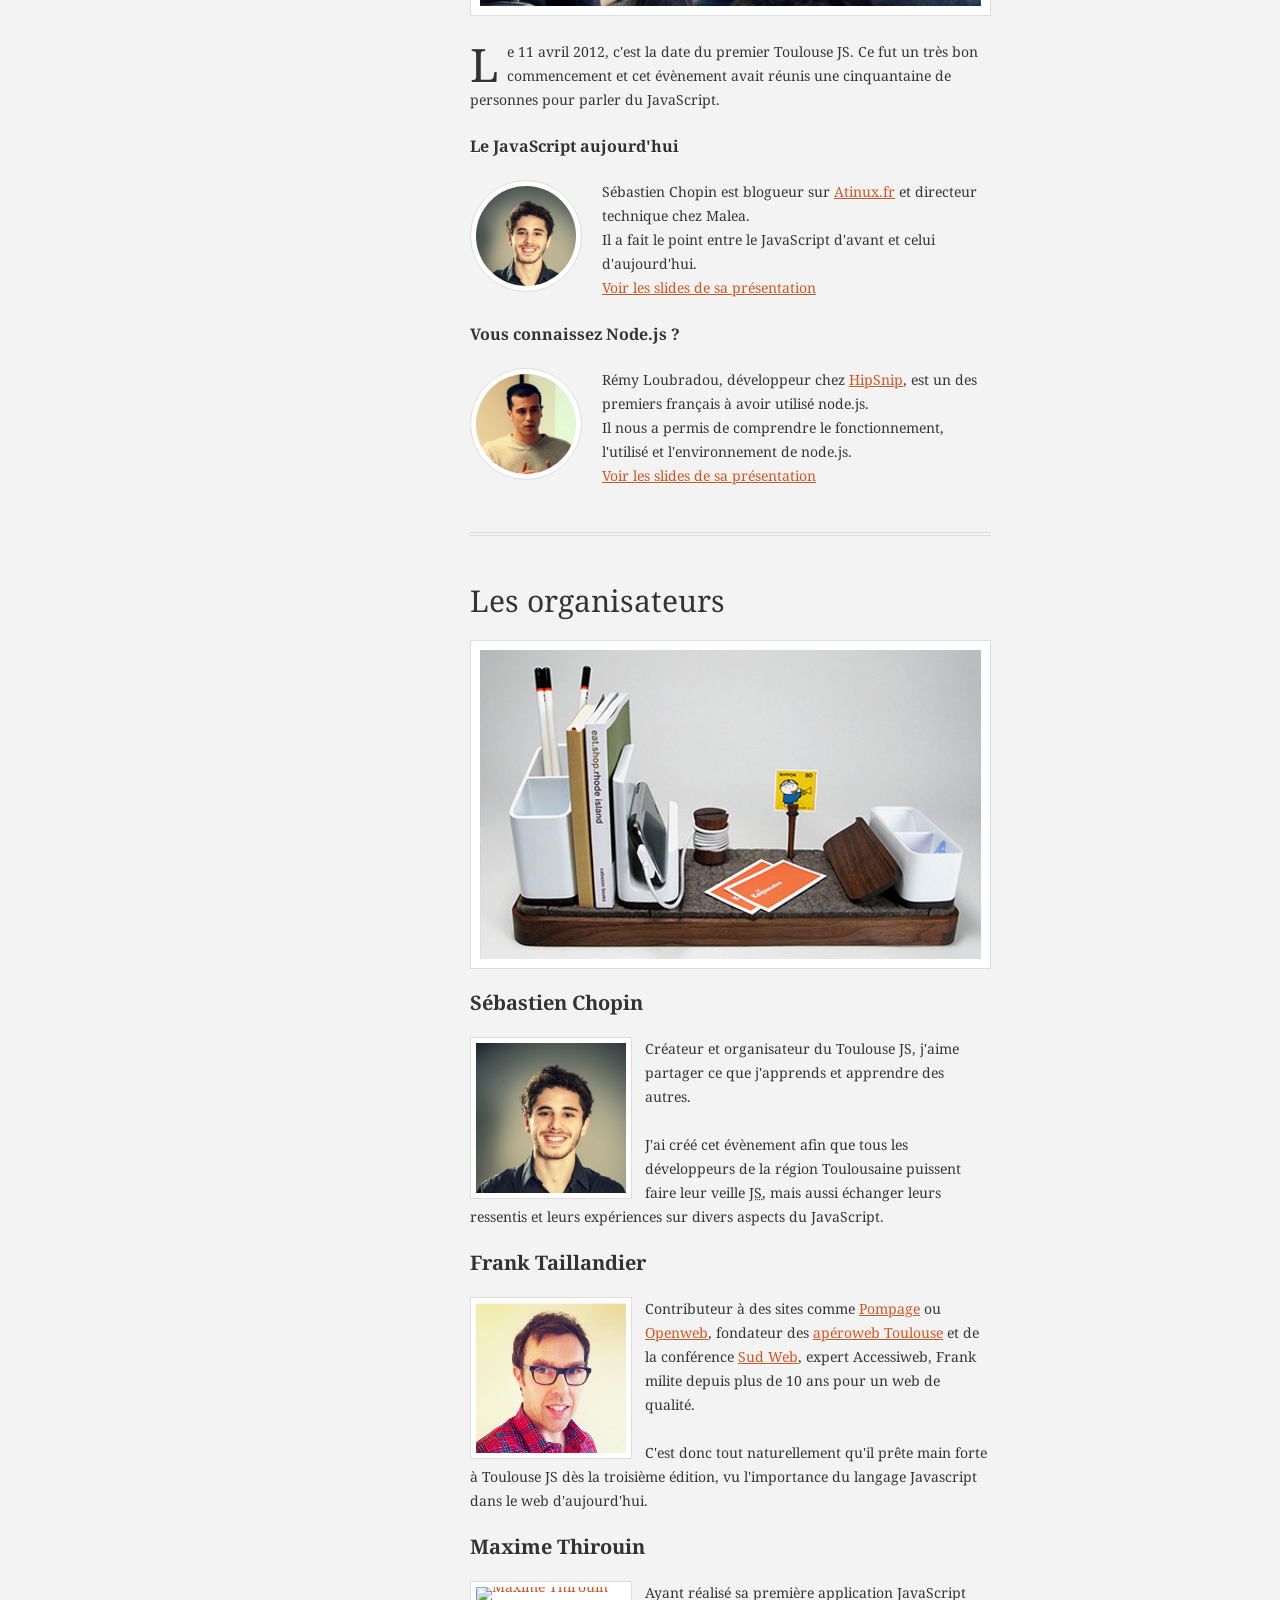
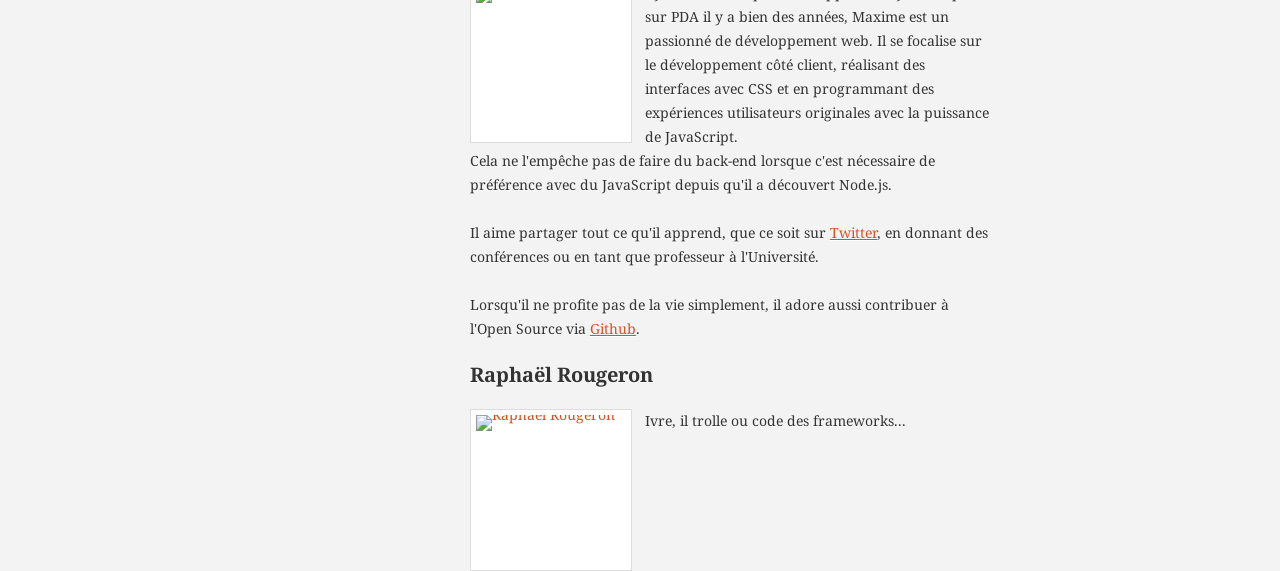
==== commit 7b265729: "Update 2015-09-08T15:43:52.595Z" ====
--- a/index.html
+++ b/index.html
@@ -143,19 +143,19 @@
 <div id="toulousejs-7" class="post">
         <h1>Toulouse JS #7</h1>
         <p class="first">
-            Cela se passe à <a href="">Etincelle Coworking</a>, 2 rue d&#39;Austerlitz, 31000 TOULOUSE, près de la Place Wilson.
-        </p>
-        <p>Au programme du ToulouseJS 7 (mardi 8 septembre à 19h):</p>
-
-    <h4
-      class="post-presentation-title">Décorateurs ES7</h4>
+            Rendez-vous mardi 8 septembre à 19h à <a href="http://www.coworking-toulouse.com/">Etincelle Coworking</a>, 2 rue d&#39;Austerlitz, 31000 Toulouse, près de la Place Wilson.
+            Les capacités d&#39;accueil sont limitées, merci de <a href="http://www.eventbrite.fr/e/billets-toulousejs-7-18315536262">vous inscrire</a> - c&#39;est presque complet.
+        </p>
+        <p>Au programme de ToulouseJS 7 :</p>
+
+    <h4 class="post-presentation-title">Décorateurs ES7</h4>
     <p>
       <a
         href="https://hadrien.eu"
         target="_blank"
         class="post-img-wrapper-speaker">
         <img
-          src="//secure.gravatar.com/avatar/dfb18eb2b34f518c1b44cb735896f884?s=256"
+          src="img/speakers/hadrien-lanneau.png"
           alt="Hadrien Lanneau"
           title="Hadrien Lanneau" />
           </a>
@@ -168,9 +168,15 @@
     </p>
 
     <h4 class="post-presentation-title">Les &quot;npm scripts&quot; en place de runner</h4>
+        <a href="http://maxlab.fr/" target="_blank">
+                <div class="post-img-wrapper-speaker"><img src="https://avatars2.githubusercontent.com/u/711050?s=256" alt="Maxime Warnier" title="Maxime Warnier" /></div>
+        </a>
+        <p>
+            Simplifiez vous la vie, utilisez les scripts npm pour lancer vos tâches.
+        </p>
     <h4 class="post-presentation-title">Webpack</h4>
     <a href="http://moox.io/" target="_blank">
-                <div class="post-img-wrapper-speaker"><img src="//gravatar.com/avatar/d2a1c95e2af59538301c3ee6d2907f6f?s=256" alt="Maxime Thirouin" title="Maxime Thirouin" /></div>
+                <div class="post-img-wrapper-speaker"><img src="//avatars1.githubusercontent.com/u/157534?v=3&amp;s=400" alt="Maxime Thirouin" title="Maxime Thirouin" /></div>
         </a>
         <p>
             Comment arrêter de bricoler avec les task-runners (Grunt, Gulp &amp; co) pour assembler les élements lors du développement du front-end d&#39;une application JavaScript avec <a href="http://webpack.github.io/">webpack</a>.
@@ -196,7 +202,7 @@
 
         <h4 class="post-presentation-title">Le futur des CSS</h4>
         <a href="http://moox.io/" target="_blank">
-                <div class="post-img-wrapper-speaker"><img src="//gravatar.com/avatar/d2a1c95e2af59538301c3ee6d2907f6f?s=256" alt="Maxime Thirouin" title="Maxime Thirouin" /></div>
+                <div class="post-img-wrapper-speaker"><img src="//avatars1.githubusercontent.com/u/157534?v=3&s=400" alt="Maxime Thirouin" title="Maxime Thirouin" /></div>
         </a>
         <p>
                 Maxime Thirouin, développeur front-end freelance, nous a parlé du futur des feuilles de styles, et du project <a href="https://cssnext.github.io/" target="_blank">@cssnext</a>, une alternative aux préprocesseurs CSS, pour un code durable et future-proof.<br>
@@ -224,7 +230,7 @@
 
         <h4 class="post-presentation-title">Introduction à Gulp</h4>
         <a href="http://moox.io/" target="_blank">
-                <div class="post-img-wrapper-speaker"><img src="//gravatar.com/avatar/d2a1c95e2af59538301c3ee6d2907f6f?s=256" alt="Maxime Thirouin" title="Maxime Thirouin" /></div>
+                <div class="post-img-wrapper-speaker"><img src="//avatars1.githubusercontent.com/u/157534?v=3&s=400" alt="Maxime Thirouin" title="Maxime Thirouin" /></div>
         </a>
         <p>
                 Maxime Thirouin, développeur front-end freelance, nous a présenté <a href="http://gulpjs.com/" target="_blank">Gulp</a>, une alternative à GruntJS pour automatiser ses tâches.<br>
@@ -233,7 +239,7 @@
 
         <h4 class="post-presentation-title">Web Components : principes et solutions</h4>
         <a href="https://twitter.com/goldoraf" target="_blank">
-                <div class="post-img-wrapper-speaker"><img src="//gravatar.com/avatar/7ef6aaaa4cc300fe4bb8df4e1e42838e?s=256" alt="Raphaël Rougeron" title="Raphaël Rougeron" /></div>
+                <div class="post-img-wrapper-speaker"><img src="//avatars2.githubusercontent.com/u/5461?v=3&amp;s=460" alt="Raphaël Rougeron" title="Raphaël Rougeron" /></div>
         </a>
         <p>
                 Raphaël Rougeron, véritable expert en développement, nous a présenté les principes des Web Components et les solutions pour les mettre en place dès aujourd&#39;hui, principalement au travers du <a href="http://bosonic.github.io/">projet Bosonic</a>.
@@ -248,7 +254,7 @@
         <!-- Presentation Maxime Thirouin -->
         <h4 class="post-presentation-title">Browserify all the things</h4>
         <a href="http://moox.io/" target="_blank">
-                <div class="post-img-wrapper-speaker"><img src="//gravatar.com/avatar/d2a1c95e2af59538301c3ee6d2907f6f?s=256" alt="Maxime Thirouin" title="Maxime Thirouin" /></div>
+                <div class="post-img-wrapper-speaker"><img src="//avatars1.githubusercontent.com/u/157534?v=3&s=400" alt="Maxime Thirouin" title="Maxime Thirouin" /></div>
         </a>
         <p>
                 Maxime Thirouin, développeur front-end freelance, nous a présenté <a href="http://browserify.org/" target="_blank">Browserify</a>, un outil permettant d&#39;utilise l&#39;API CommonJS pour coder et consommer des modules JavaScript.<br>
@@ -258,7 +264,7 @@
         <!-- Presentation Antoine Rogliano -->
         <h4 class="post-presentation-title">JV+JS, et pourquoi pas ?</h4>
         <a href="http://dreamirl.com/" target="_blank">
-                <div class="post-img-wrapper-speaker"><img src="//gravatar.com/avatar/d515e8dd9a227288d5d5490f29a6e7db?s=256" alt="Antoine Rogliano" title="Antoine Rogliano" /></div>
+                <div class="post-img-wrapper-speaker"><img src="Ma//avatars3.githubusercontent.com/u/1068709?v=3&s=460" alt="Antoine Rogliano" title="Antoine Rogliano" /></div>
         </a>
         <p>
                 Antoine Rogliano, fondateur de <a href="http://dreamirl.com/">Dreamirl</a>, nous a fait une bonne introduction sur les moyens pour faire des Jeux vidéos dans le navigateurs, via JavaScript.<br>
@@ -295,7 +301,7 @@
         <!-- Presentation Maxime Thirouin -->
         <h4 class="post-presentation-title">Grunt.js (avant/après)</h4>
         <a href="http://moox.io/" target="_blank">
-                <div class="post-img-wrapper-speaker"><img src="//gravatar.com/avatar/d2a1c95e2af59538301c3ee6d2907f6f?s=256" alt="Maxime Thirouin" title="Maxime Thirouin" /></div>
+                <div class="post-img-wrapper-speaker"><img src="//avatars1.githubusercontent.com/u/157534?v=3&s=400" alt="Maxime Thirouin" title="Maxime Thirouin" /></div>
         </a>
         <p>
                 Maxime Thirouin, développeur front-end freelance, nous a présenté <a href="http://gruntjs.com/" target="_blank">Grunt.JS</a>, un puissant outil d&#39;automatisation de tâches en ligne de commande.<br>
@@ -325,7 +331,7 @@
         <!-- Presentation Raphaël Rougeron -->
         <h4 class="post-presentation-title">Soyez ambitieux avec Ember.js</h4>
         <a href="https://twitter.com/goldoraf" target="_blank">
-                <div class="post-img-wrapper-speaker"><img src="//gravatar.com/avatar/7ef6aaaa4cc300fe4bb8df4e1e42838e?s=256" alt="Raphaël Rougeron" title="Raphaël Rougeron" /></div>
+                <div class="post-img-wrapper-speaker"><img src="//avatars2.githubusercontent.com/u/5461?v=3&s=460" alt="Raphaël Rougeron" title="Raphaël Rougeron" /></div>
         </a>
         <p>
                 Raphaël Rougeron, véritable expert en développement, nous a présenté <a href="http://emberjs.com" target="_blank">Ember.js</a>, un framework pour les applications web ambitieuses.
@@ -401,7 +407,7 @@
 
         <h3 class="post-presentation-title">Maxime Thirouin</h3>
         <a href="http://moox.io/" target="_blank">
-                <div class="post-img-wrapper-promoter"><img src="//gravatar.com/avatar/d2a1c95e2af59538301c3ee6d2907f6f?s=256" alt="Maxime Thirouin" title="Maxime Thirouin" /></div>
+                <div class="post-img-wrapper-promoter"><img src="//avatars1.githubusercontent.com/u/157534?v=3&s=400" alt="Maxime Thirouin" title="Maxime Thirouin" /></div>
         </a>
         <p>
                 Ayant réalisé sa première application JavaScript sur PDA il y a bien des années, Maxime est un passionné de développement web. Il se focalise sur le développement côté client, réalisant des interfaces avec CSS et en programmant des expériences utilisateurs originales avec la puissance de JavaScript.
@@ -415,7 +421,7 @@
 
         <h3 class="post-presentation-title">Raphaël Rougeron</h3>
         <a href="http://raphael-rougeron.com" target="_blank">
-                <div class="post-img-wrapper-promoter"><img src="//gravatar.com/avatar/7ef6aaaa4cc300fe4bb8df4e1e42838e?s=256" alt="Raphaël Rougeron" title="Raphaël Rougeron" /></div>
+                <div class="post-img-wrapper-promoter"><img src="//avatars2.githubusercontent.com/u/5461?v=3&s=460" alt="Raphaël Rougeron" title="Raphaël Rougeron" /></div>
         </a>
         <p>
                 Ivre, il trolle ou code des frameworks...
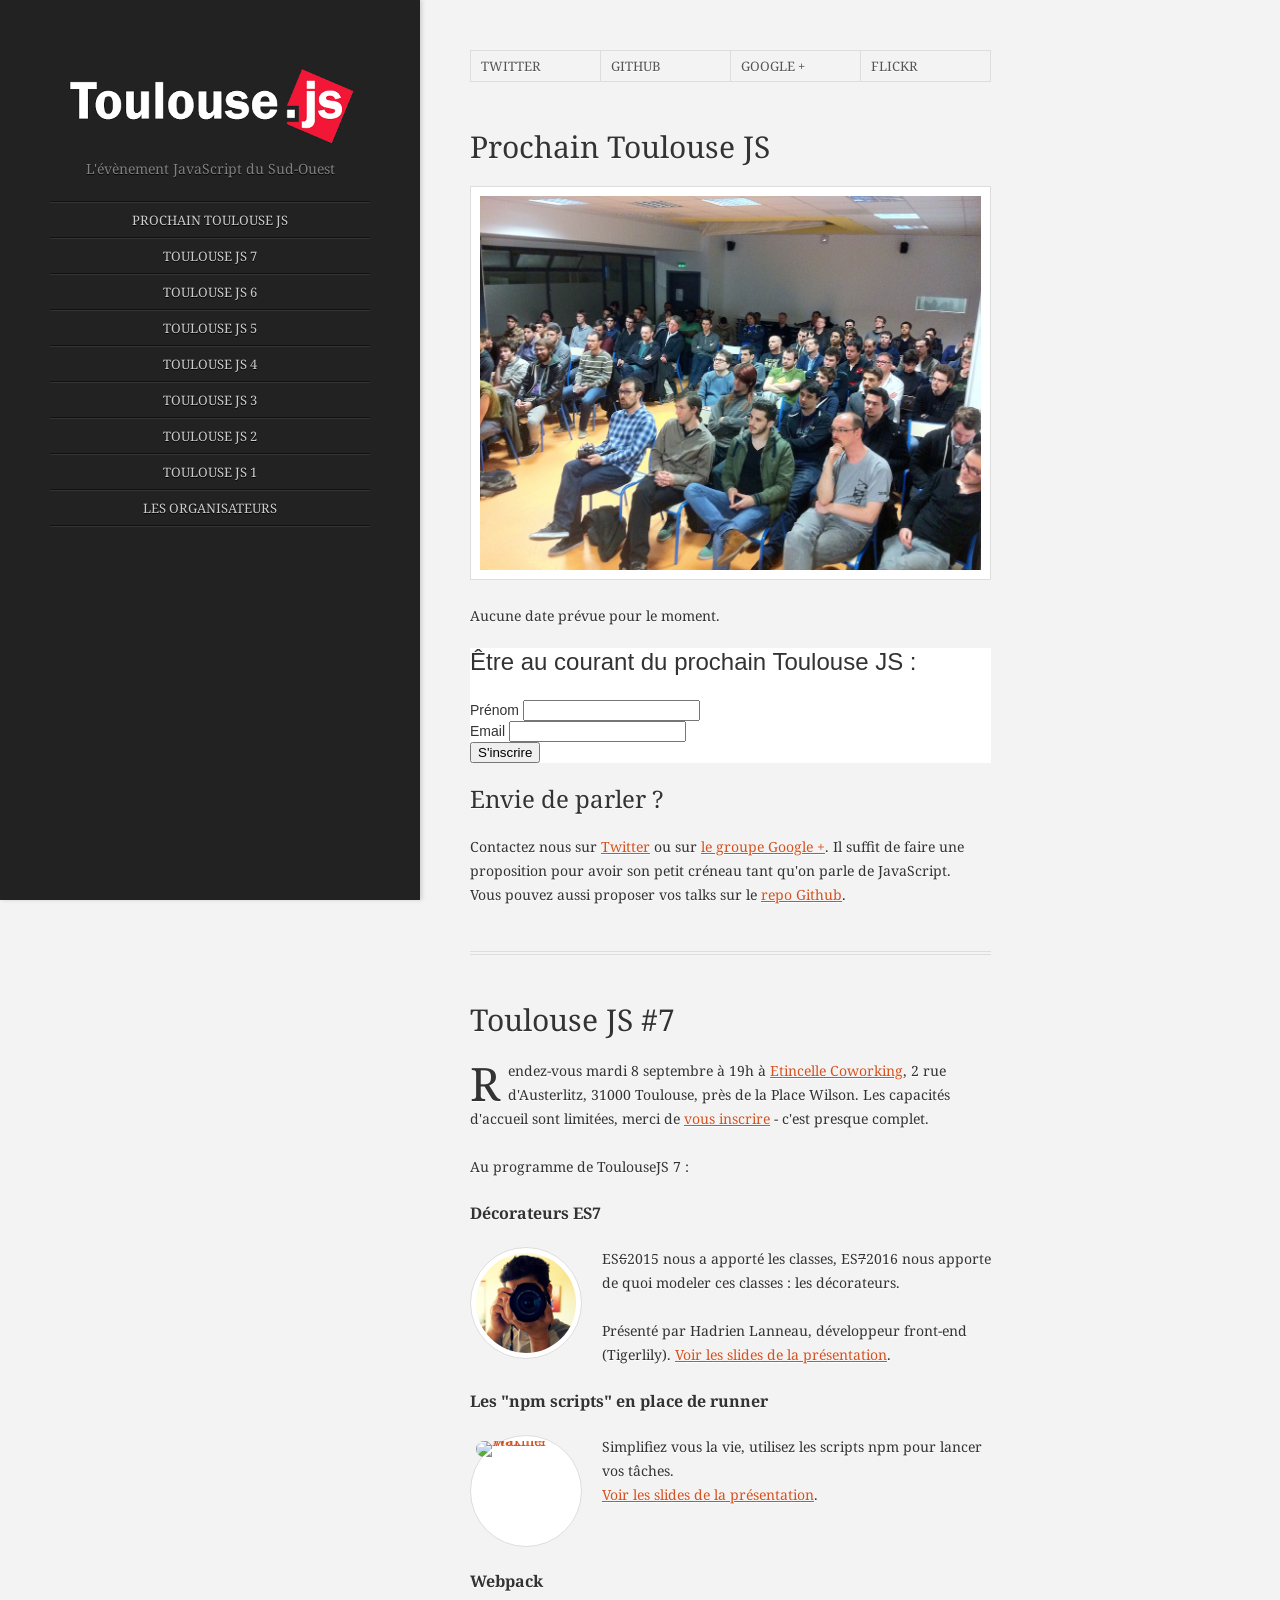
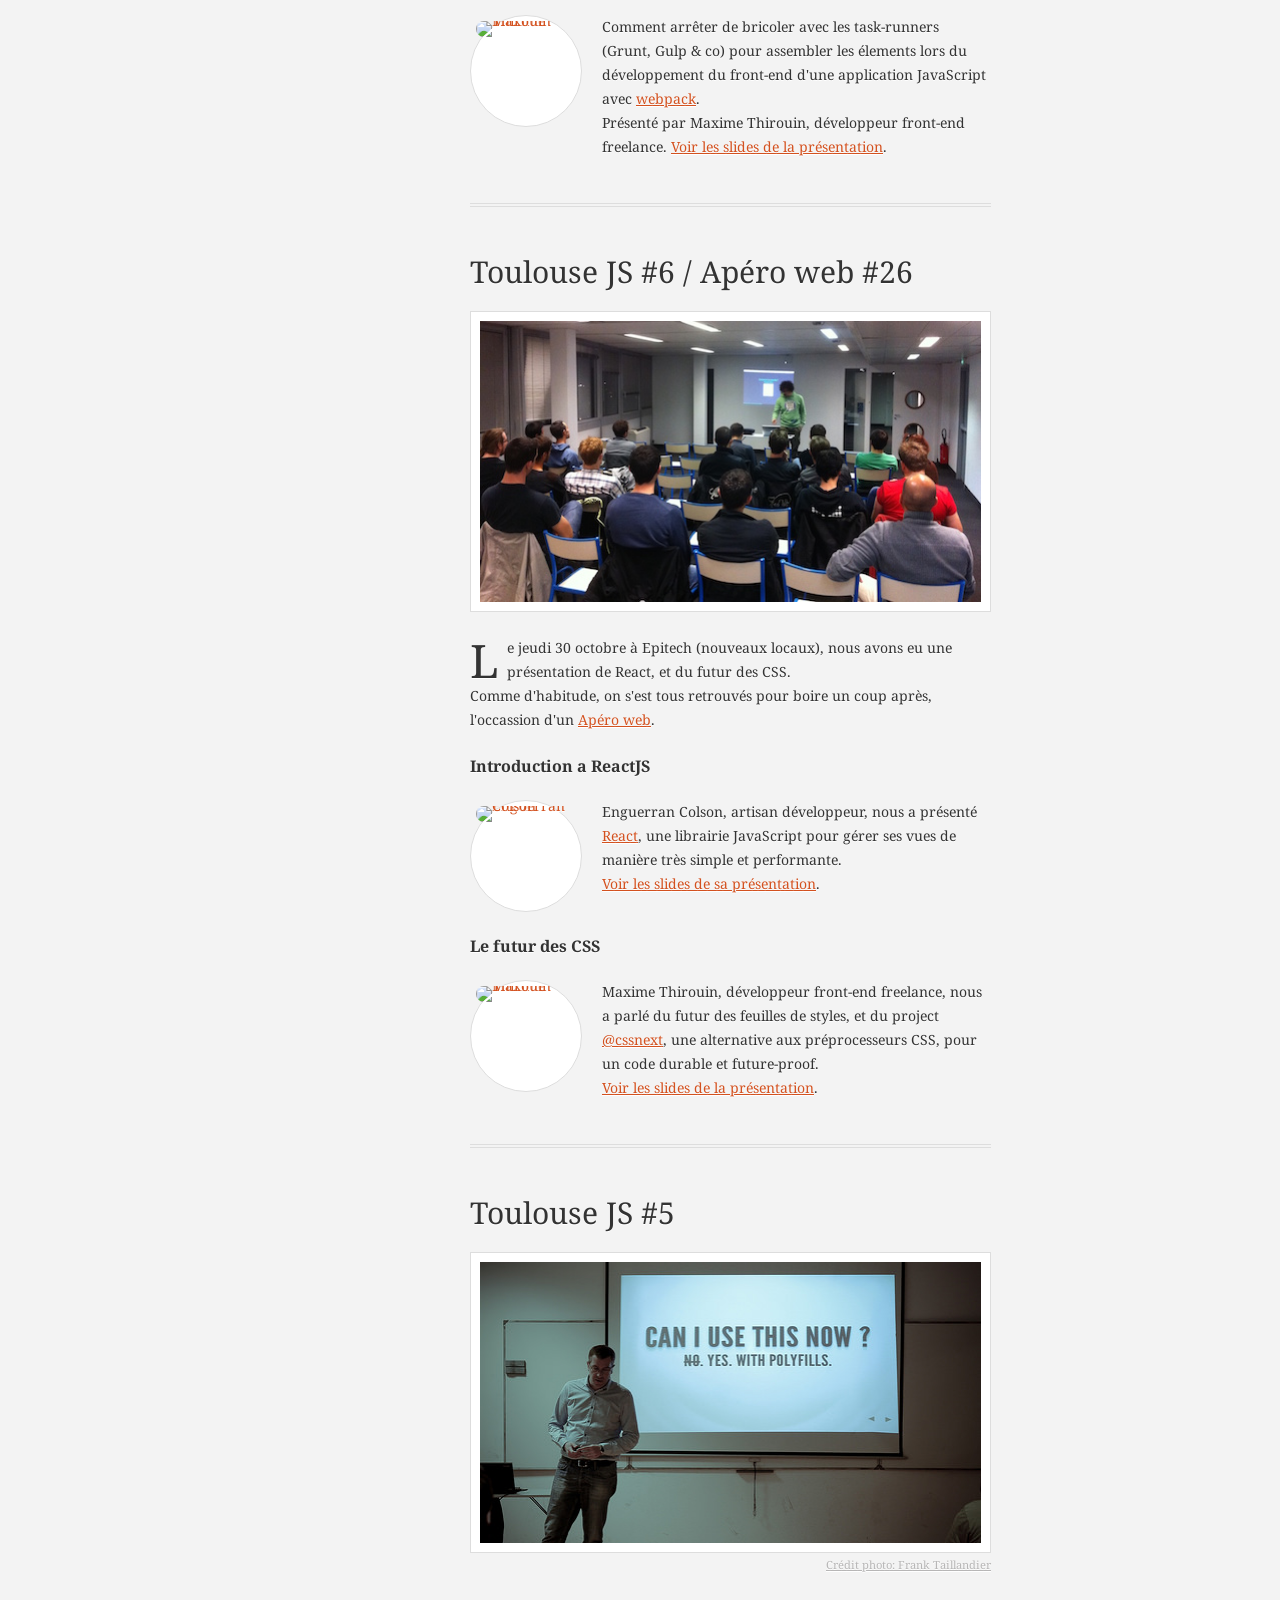
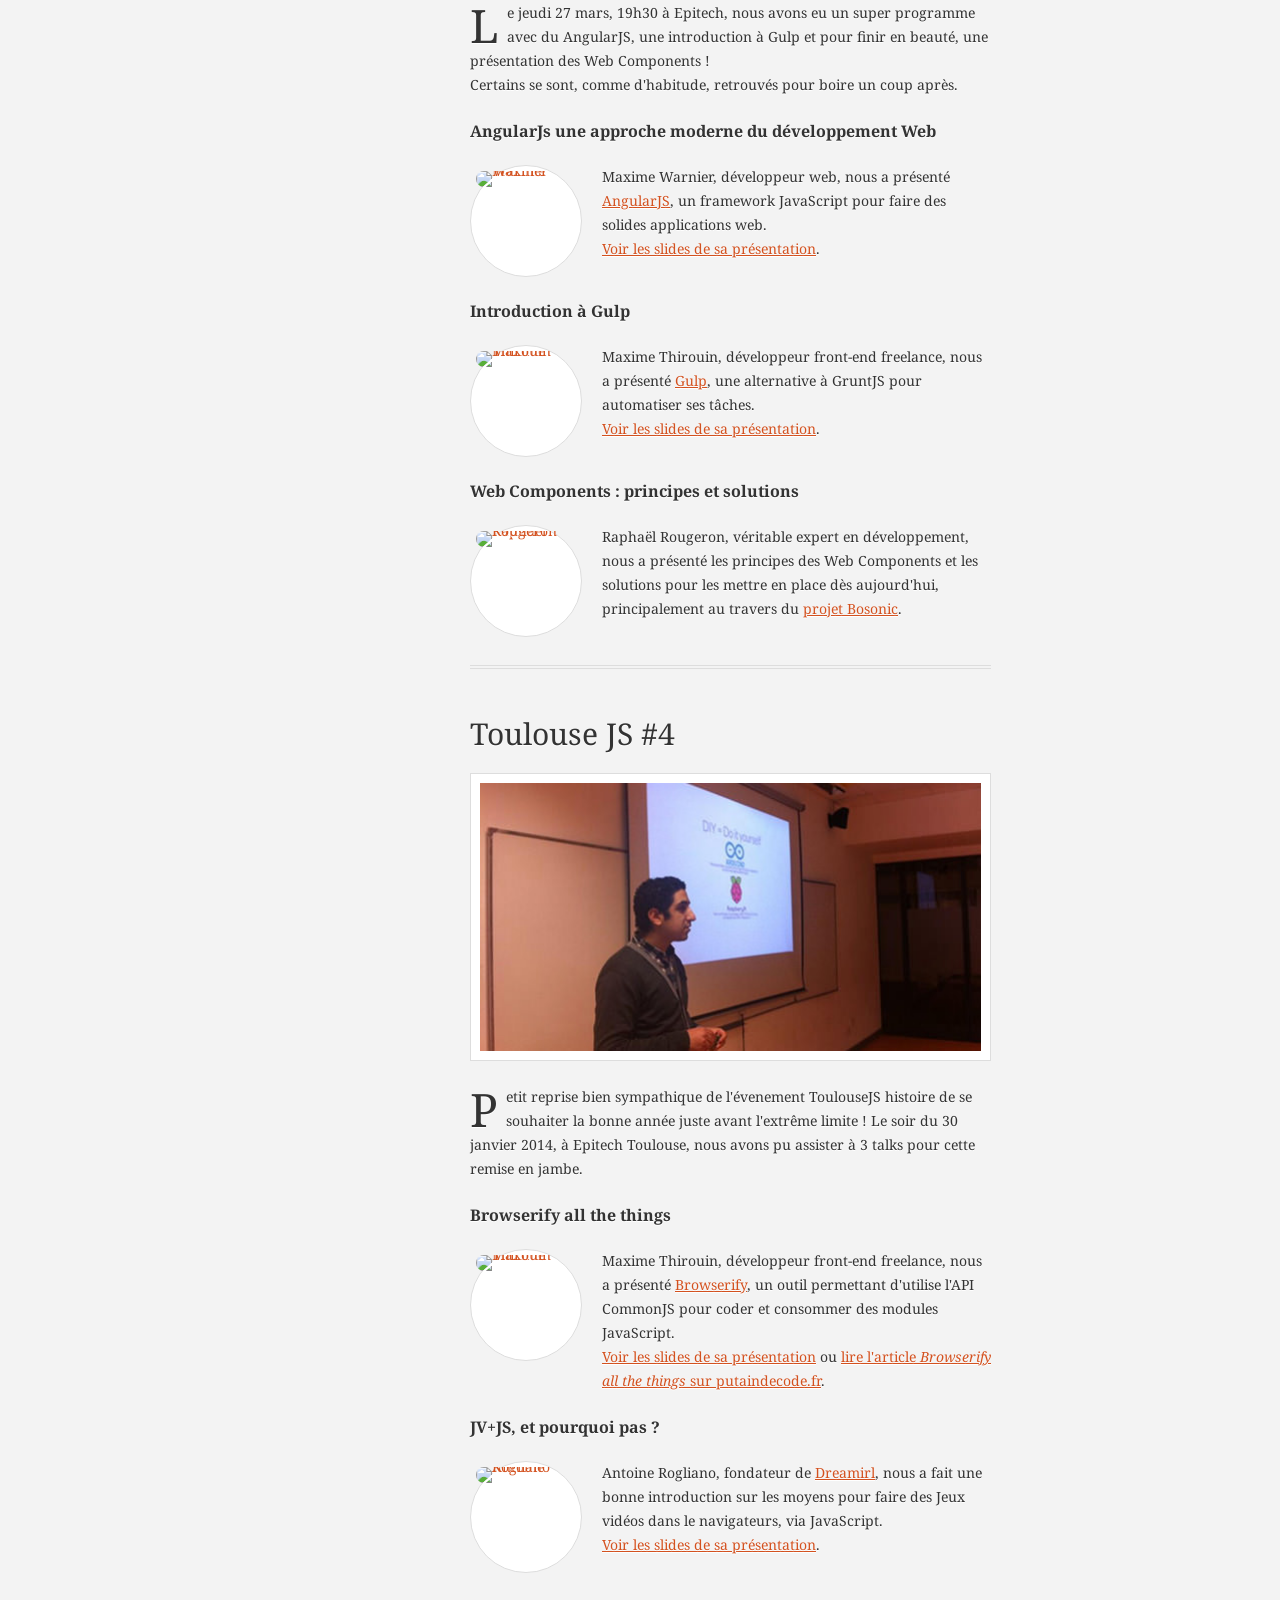
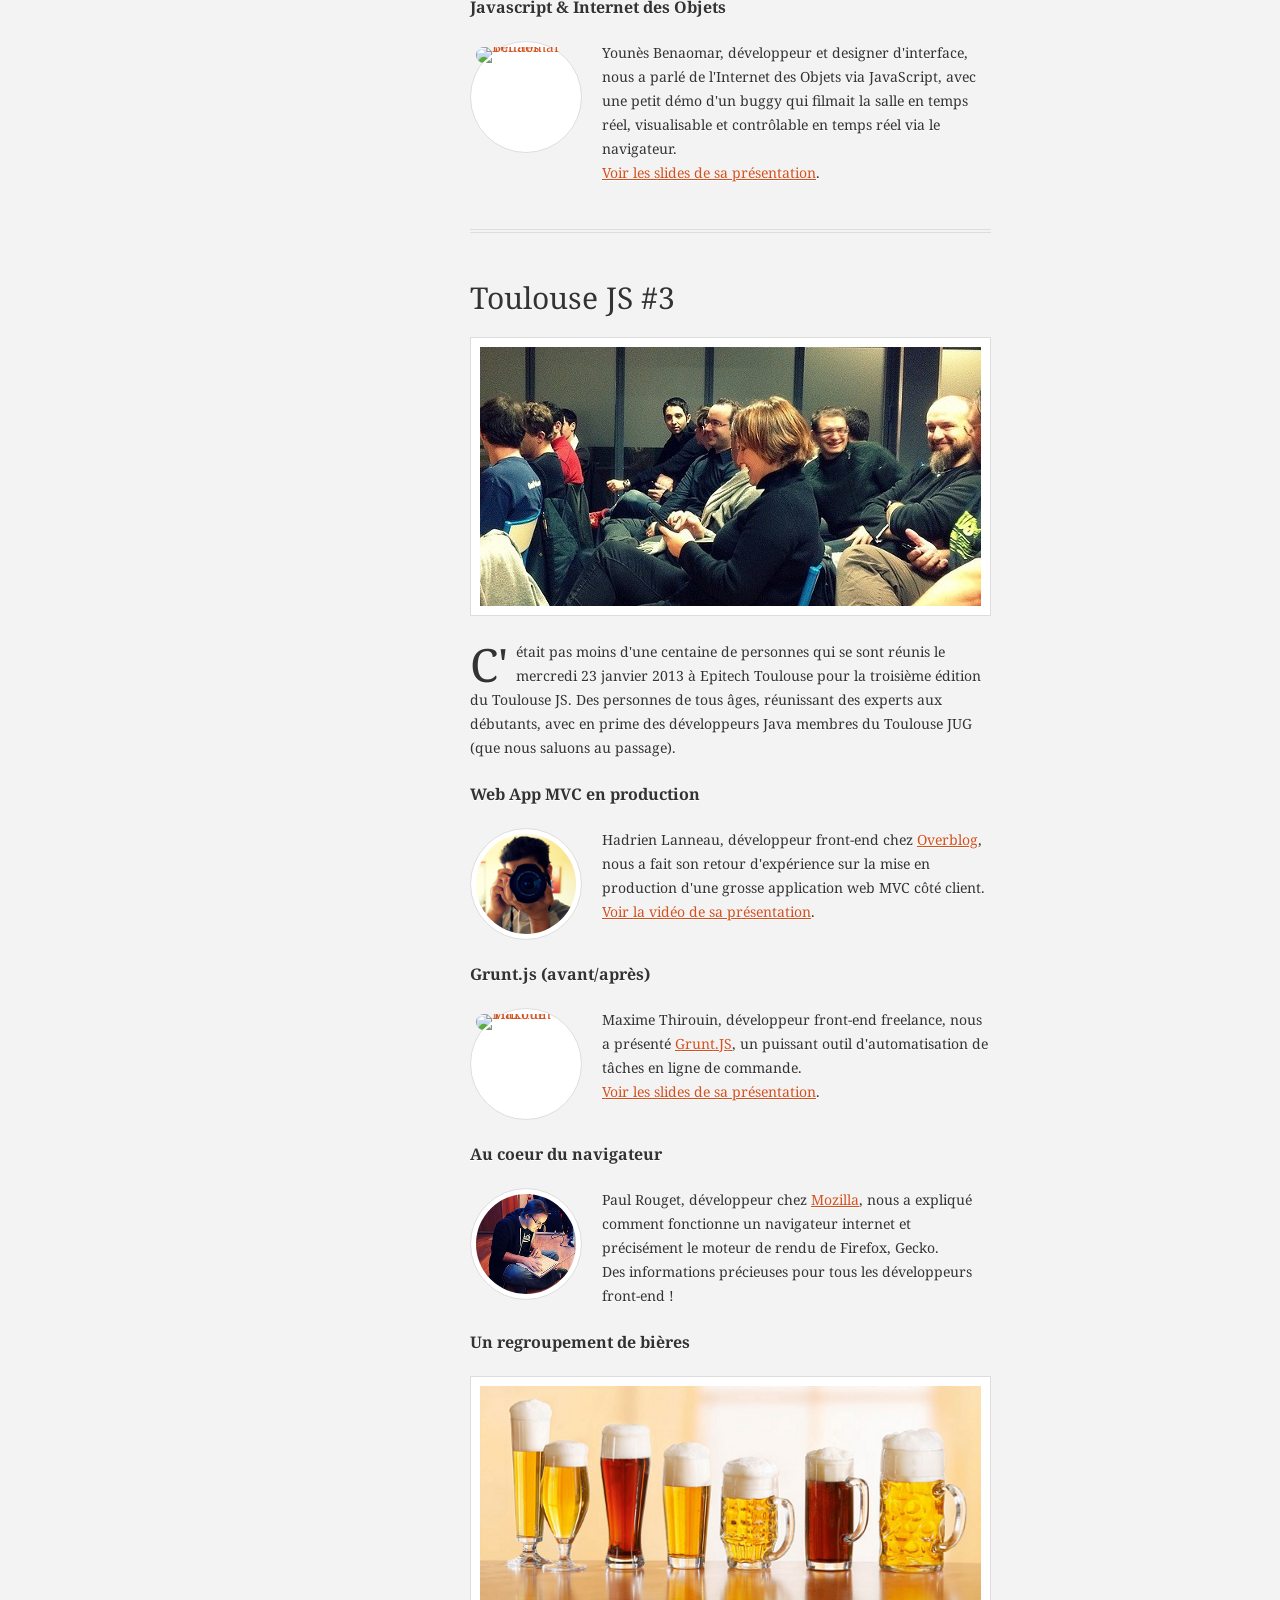
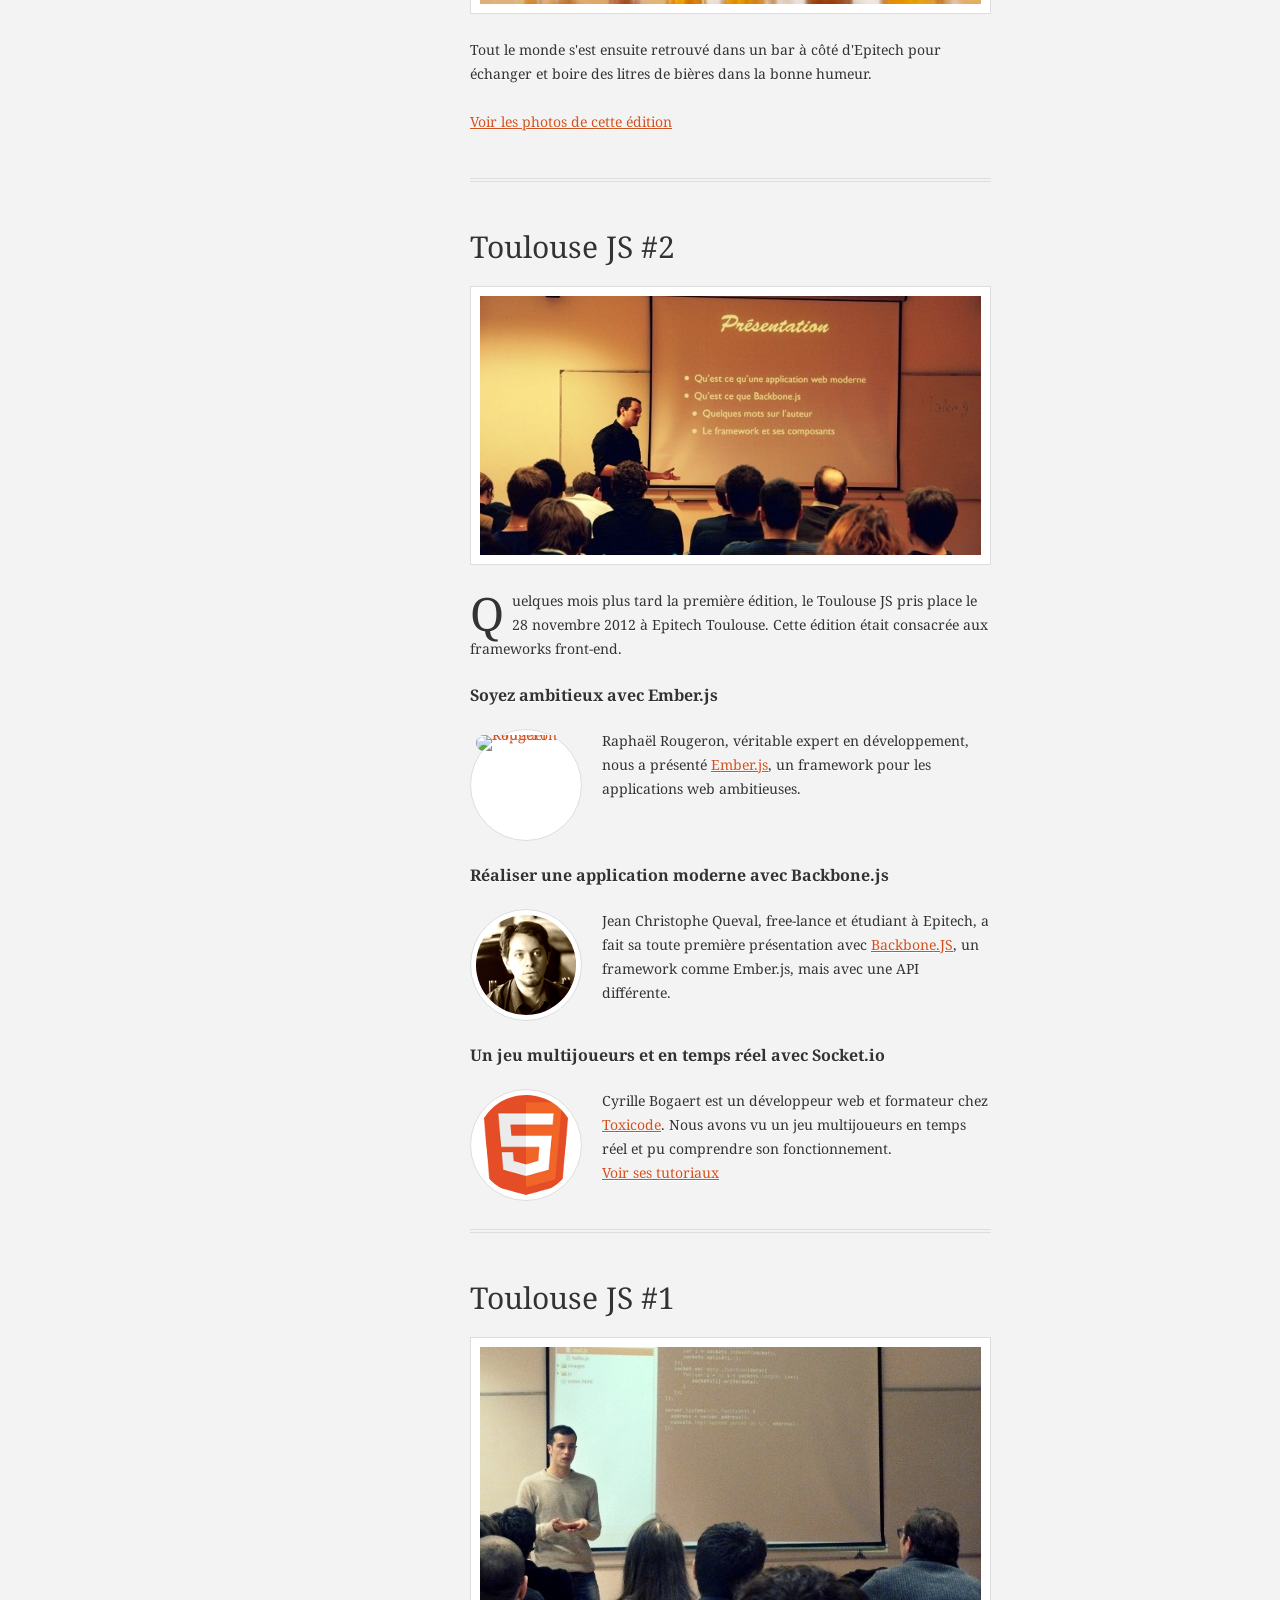
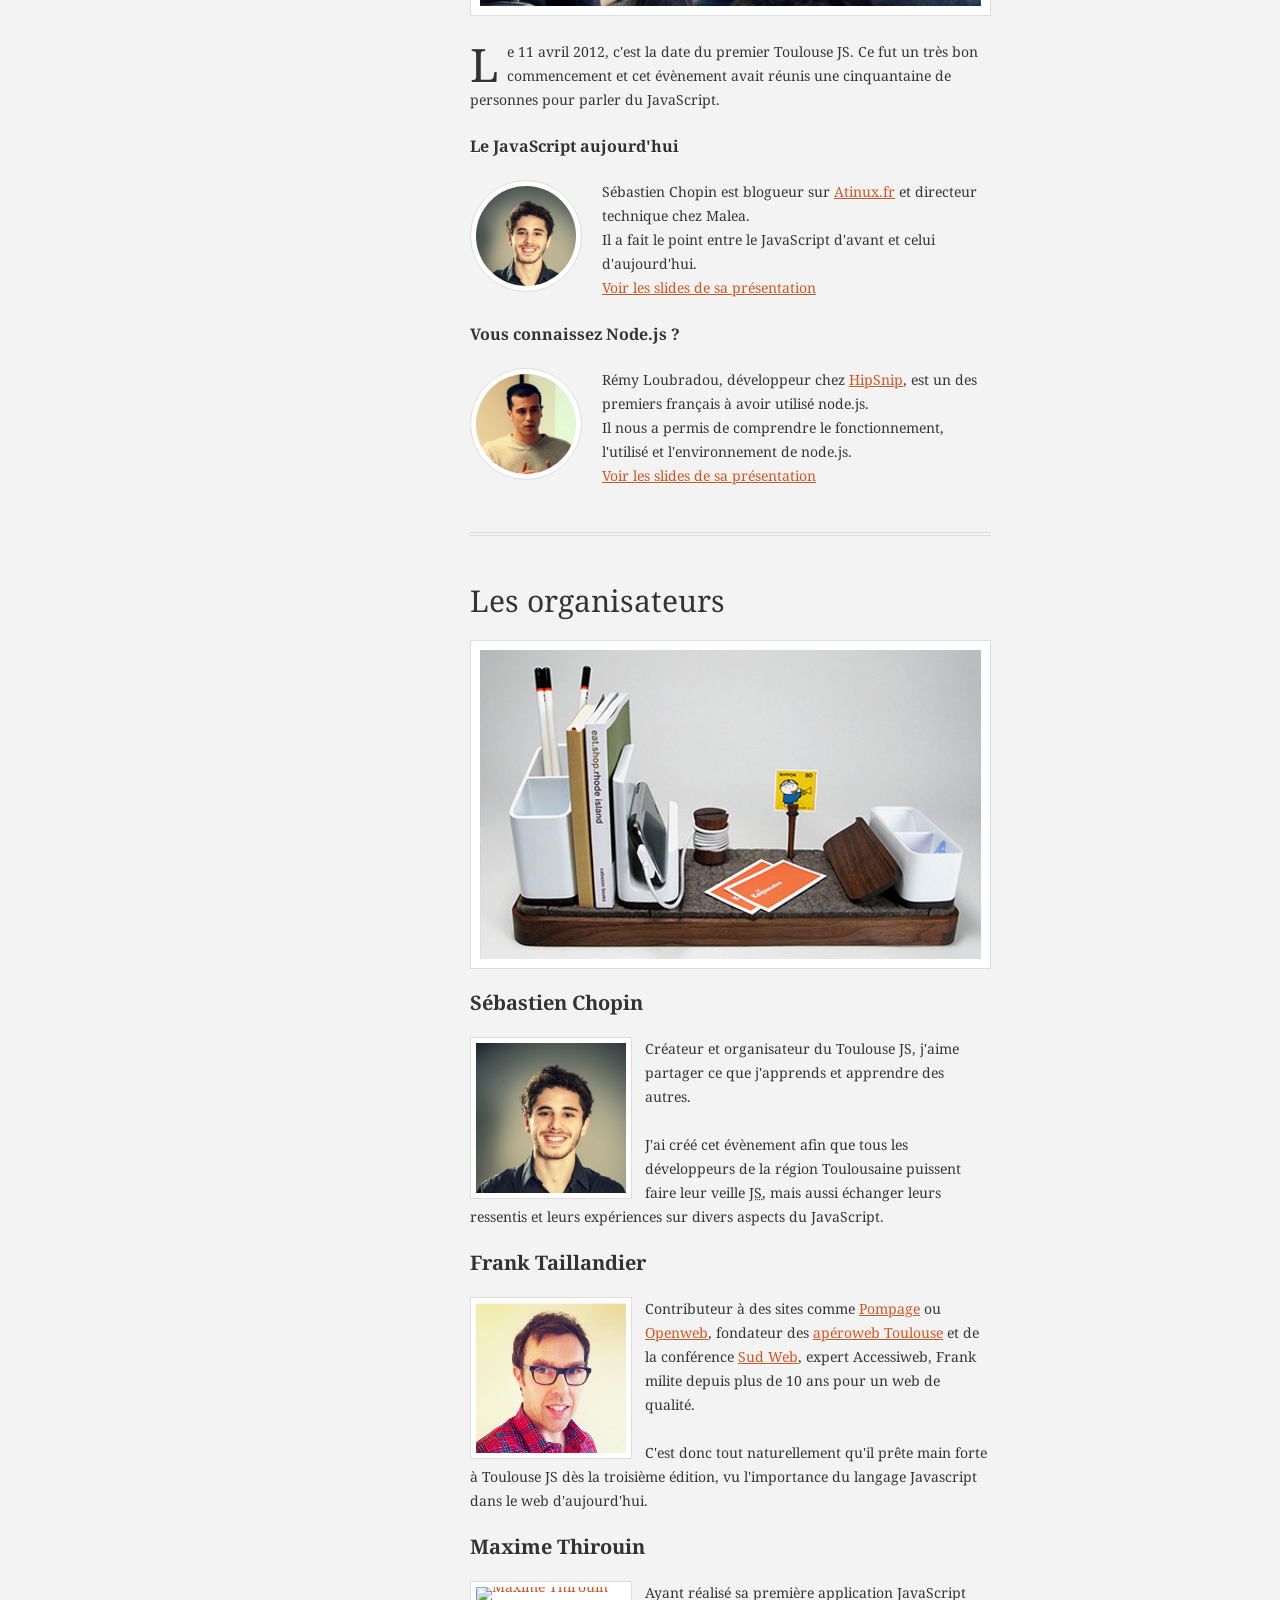
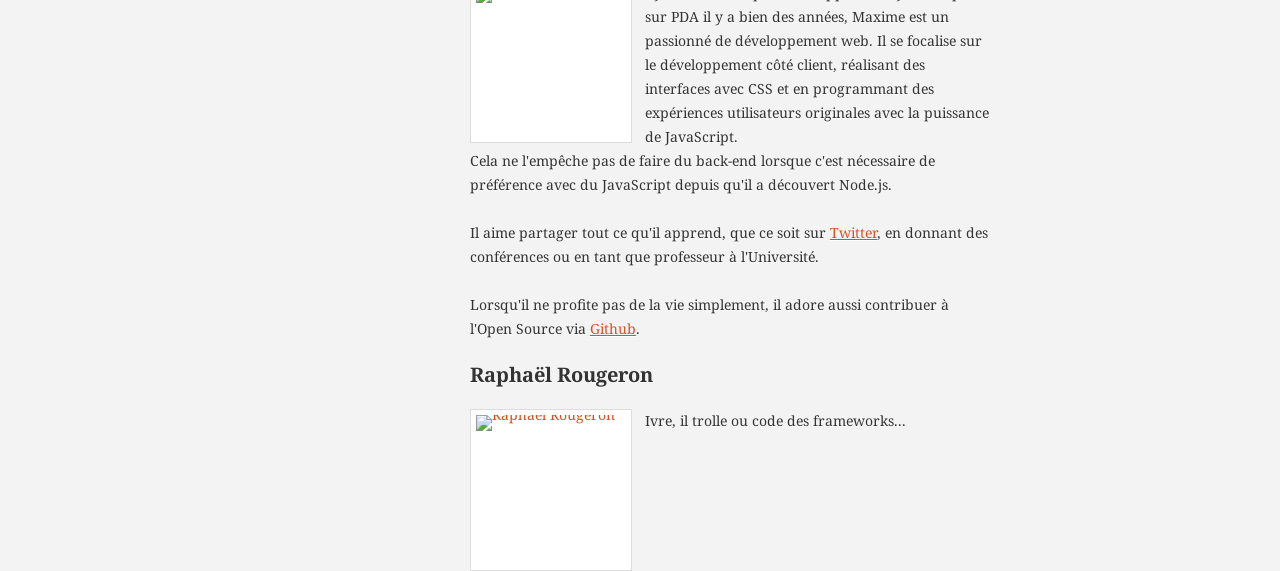
==== commit fd2e7800: "Update 2015-09-09T06:51:24.463Z" ====
--- a/index.html
+++ b/index.html
@@ -164,7 +164,8 @@
       ES<del>6</del>2015 nous a apporté les classes, ES<del>7</del>2016 nous apporte de quoi modeler ces classes : les décorateurs.
     </p>
     <p>
-      Présenté par Hadrien Lanneau, développeur front-end (Tigerlily)
+      Présenté par Hadrien Lanneau, développeur front-end (Tigerlily). 
+      <a href="http://slides.com/hadrieneu/d-co" target="_blank">Voir les slides de la présentation</a>.
     </p>
 
     <h4 class="post-presentation-title">Les &quot;npm scripts&quot; en place de runner</h4>
@@ -173,6 +174,8 @@
         </a>
         <p>
             Simplifiez vous la vie, utilisez les scripts npm pour lancer vos tâches.
+            <br />
+            <a href="http://slides.com/maxdow/npm" target="_blank">Voir les slides de la présentation</a>.
         </p>
     <h4 class="post-presentation-title">Webpack</h4>
     <a href="http://moox.io/" target="_blank">
@@ -181,6 +184,7 @@
         <p>
             Comment arrêter de bricoler avec les task-runners (Grunt, Gulp &amp; co) pour assembler les élements lors du développement du front-end d&#39;une application JavaScript avec <a href="http://webpack.github.io/">webpack</a>.
             <br />Présenté par Maxime Thirouin, développeur front-end freelance.
+            <a href="https://speakerdeck.com/moox/webpack" target="_blank">Voir les slides de la présentation</a>.
         </p>
 </div>
 <div id="toulousejs-6" class="post">
@@ -206,7 +210,7 @@
         </a>
         <p>
                 Maxime Thirouin, développeur front-end freelance, nous a parlé du futur des feuilles de styles, et du project <a href="https://cssnext.github.io/" target="_blank">@cssnext</a>, une alternative aux préprocesseurs CSS, pour un code durable et future-proof.<br>
-                <a href="http://moox.io/slides/2014/bttc" target="_blank">Voir les slides de sa présentation</a>.
+                <a href="http://moox.io/slides/2014/bttc" target="_blank">Voir les slides de la présentation</a>.
         </p>
 </div>
 <div id="toulousejs-5" class="post">
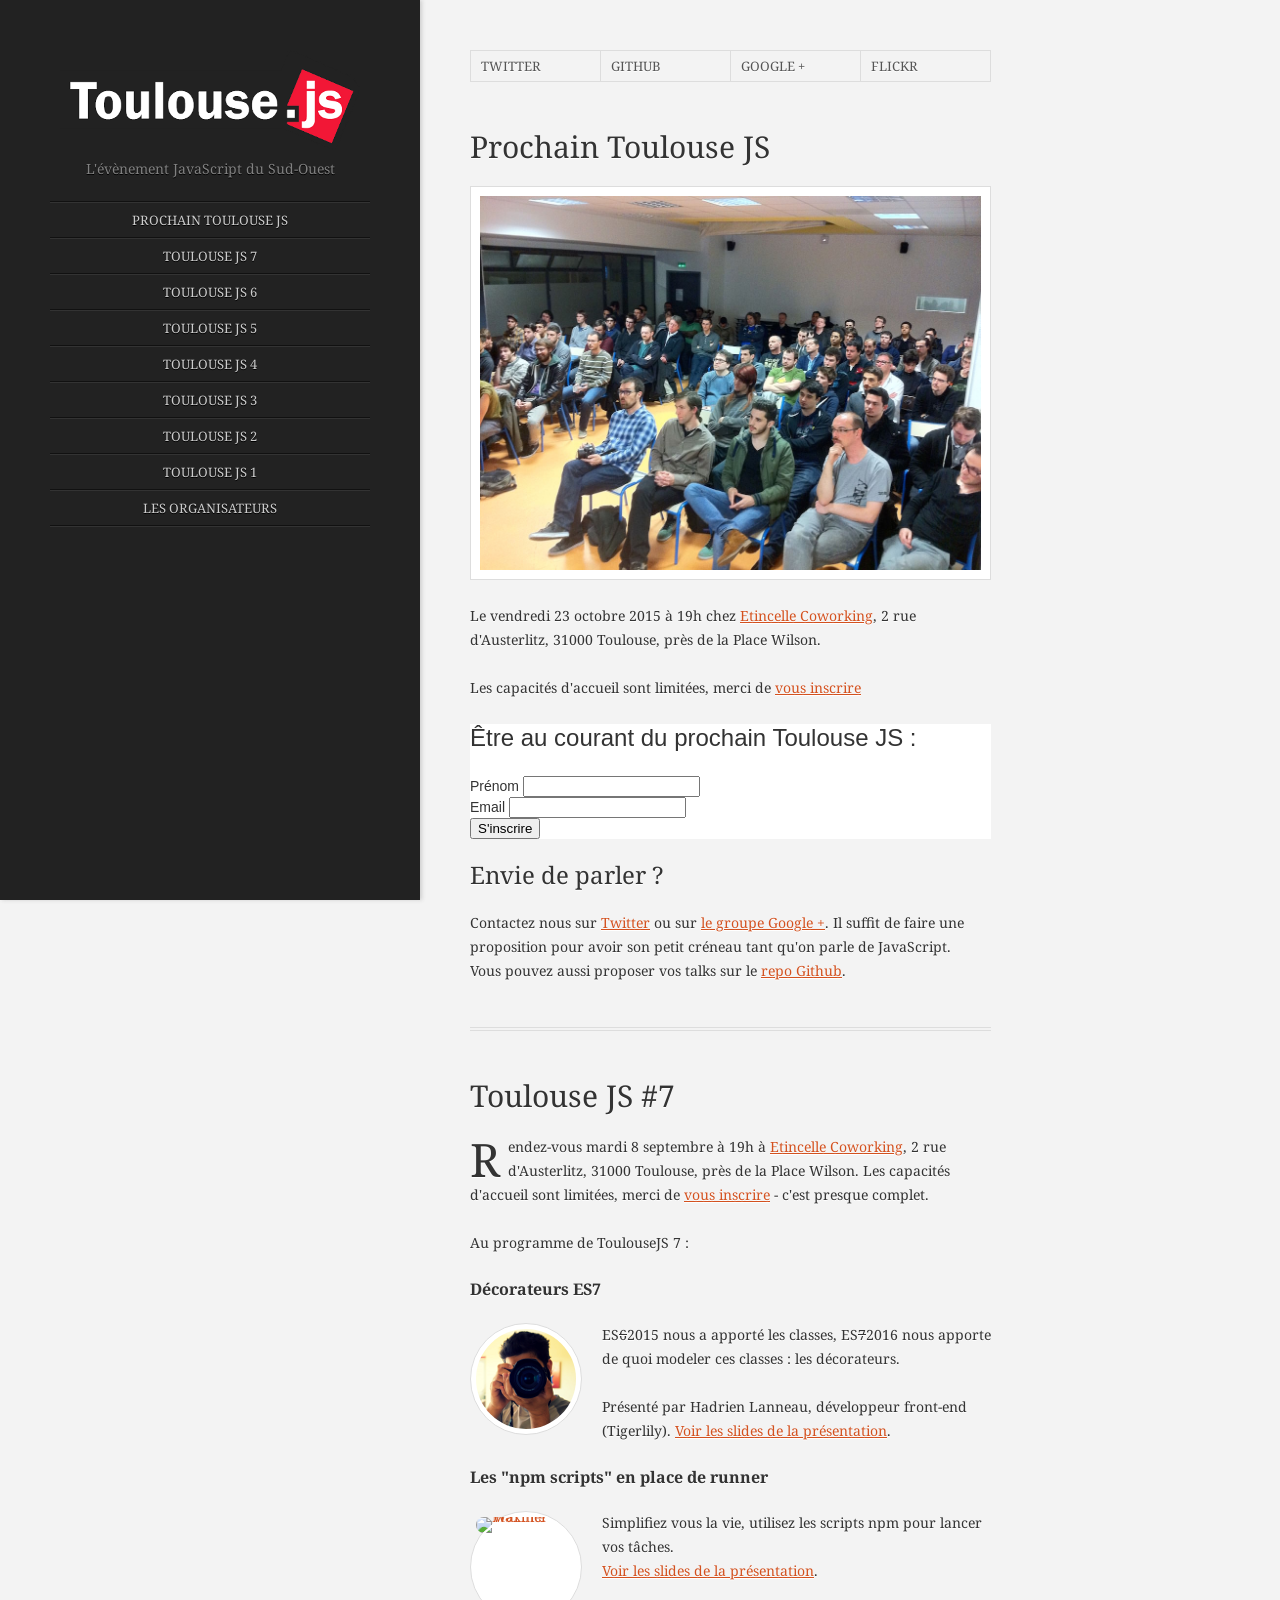
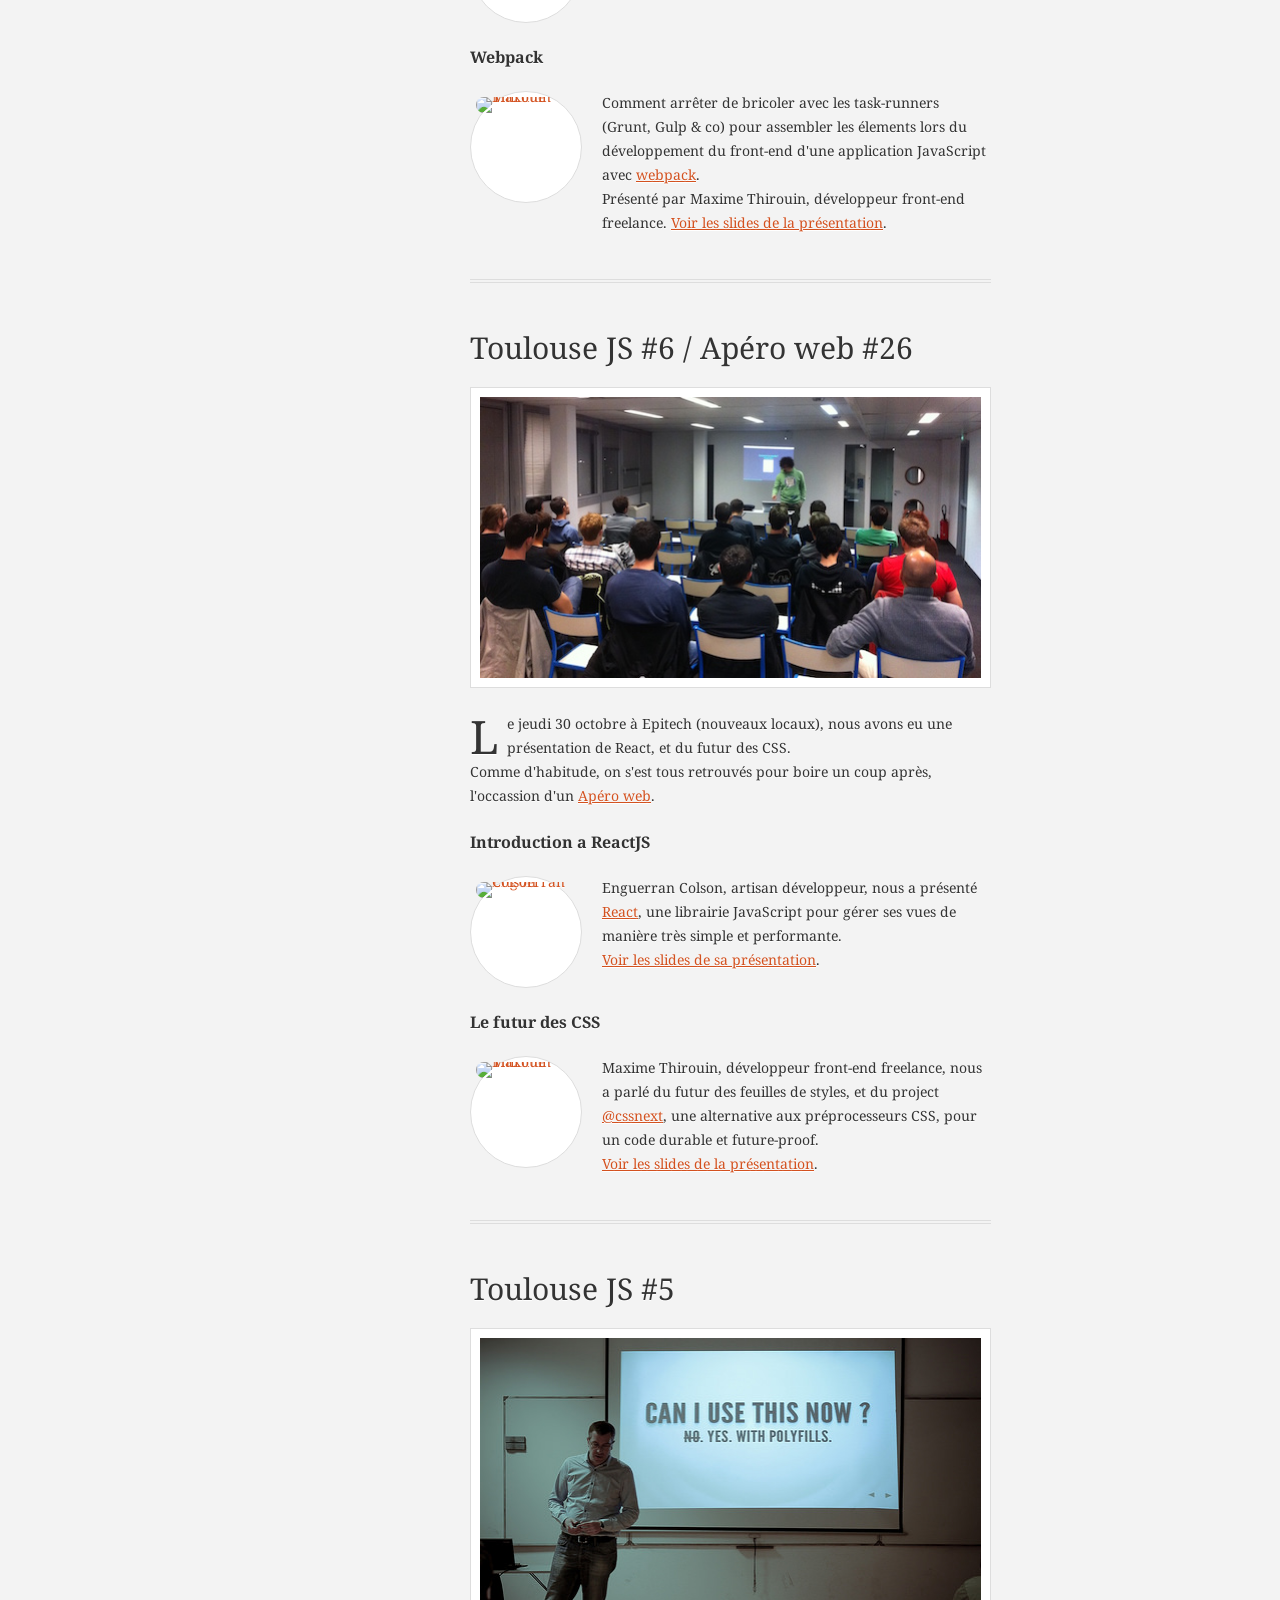
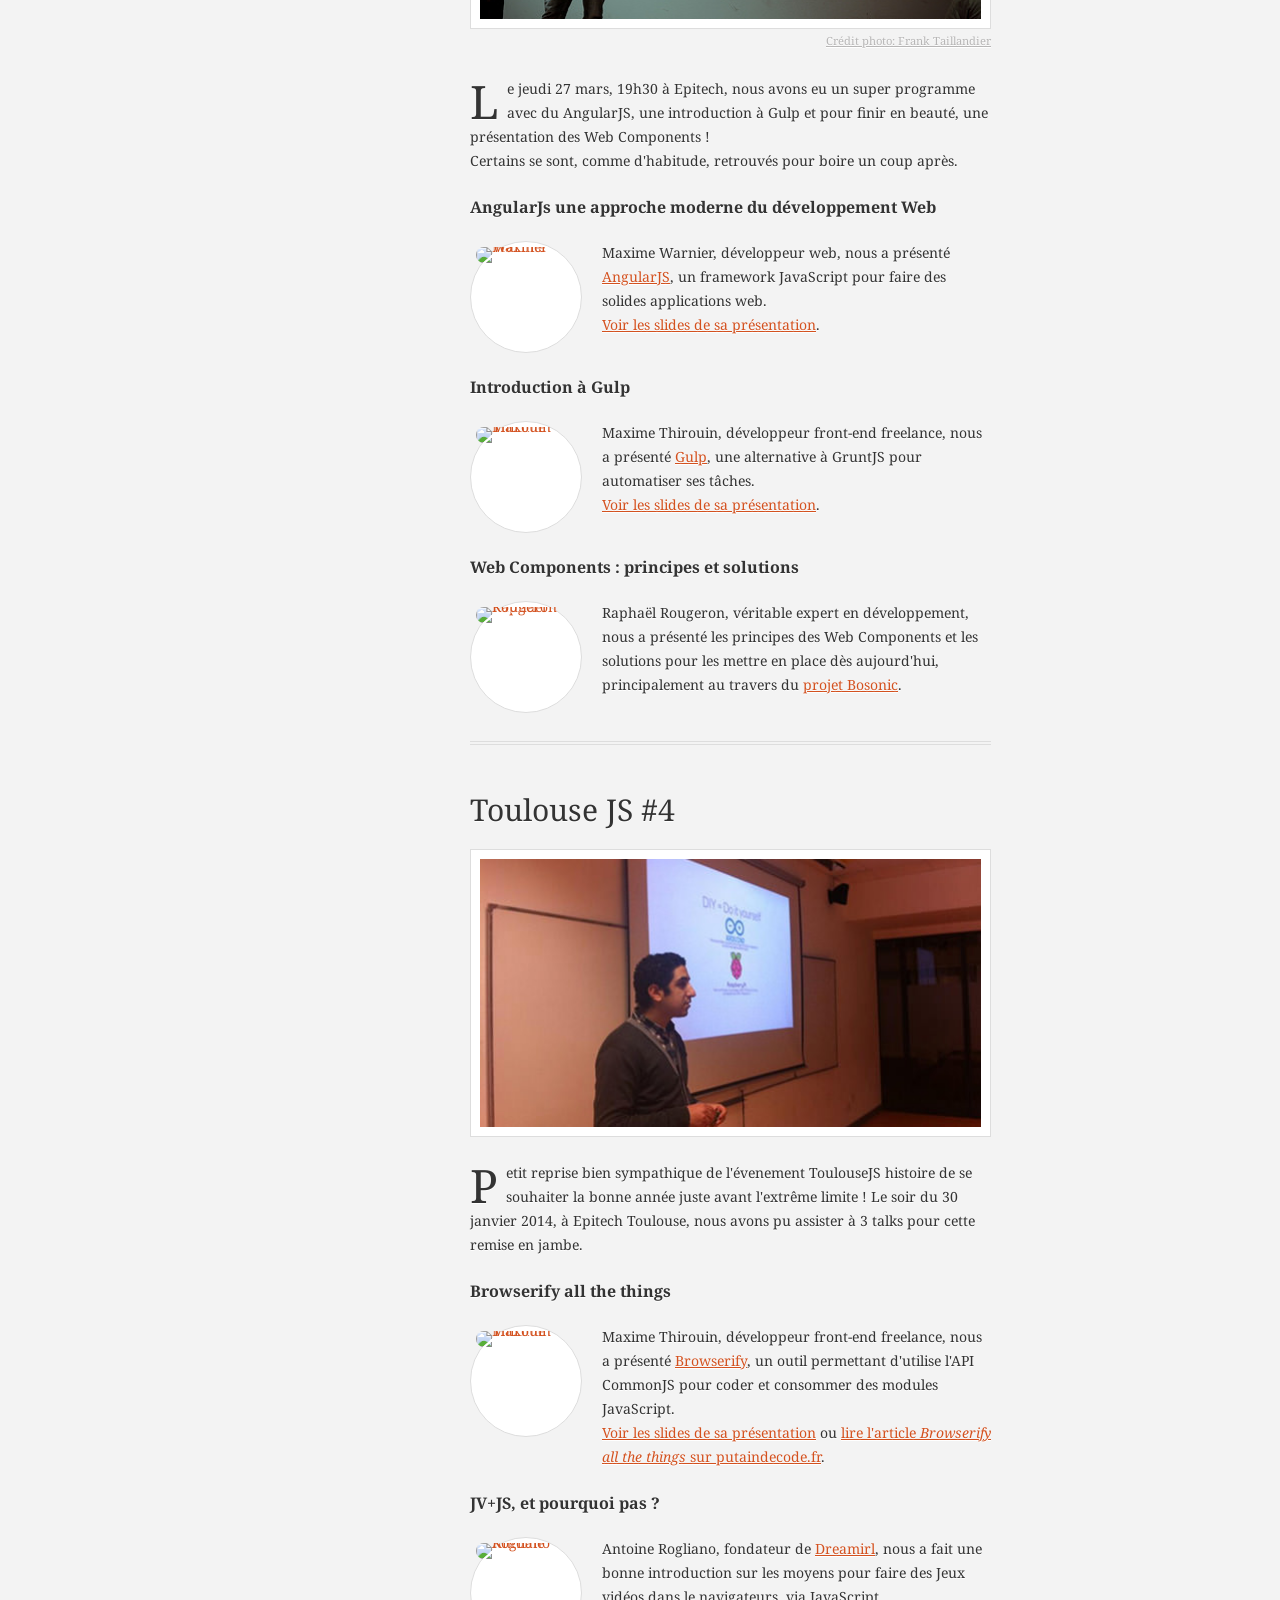
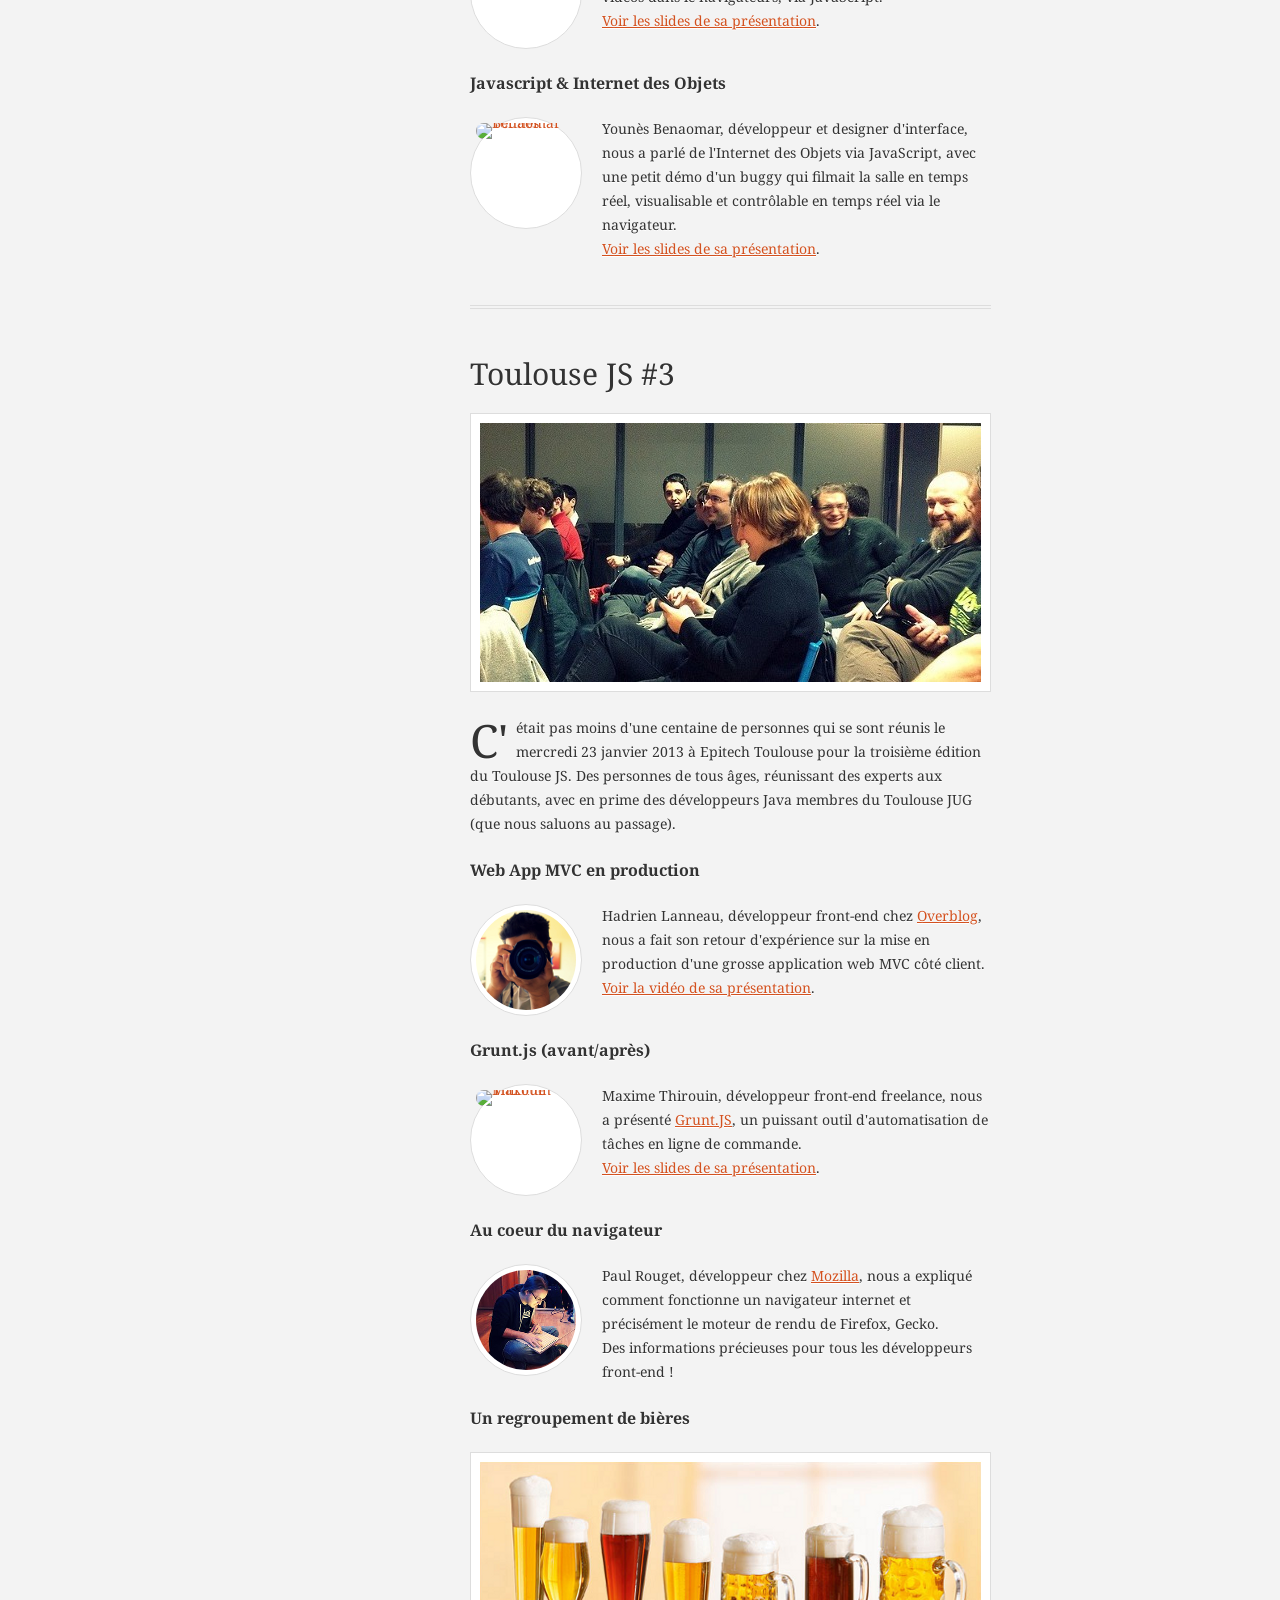
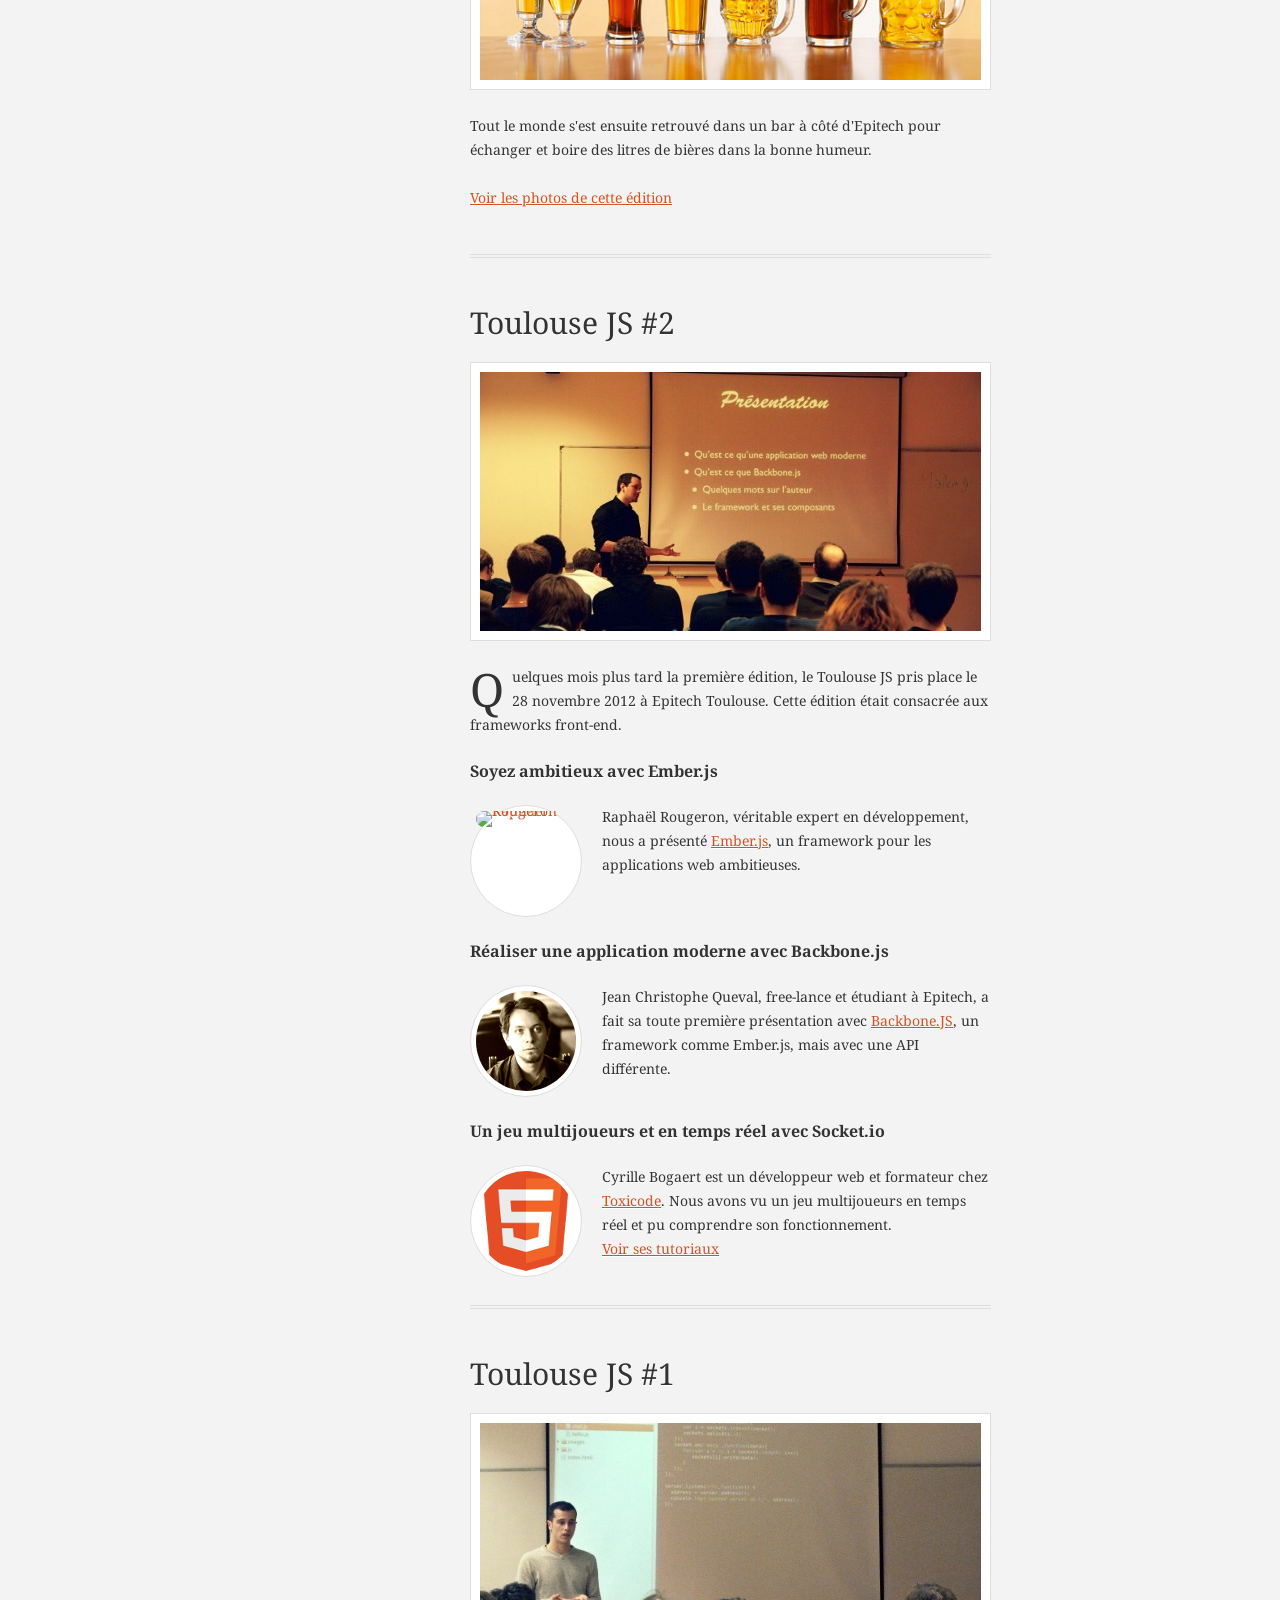
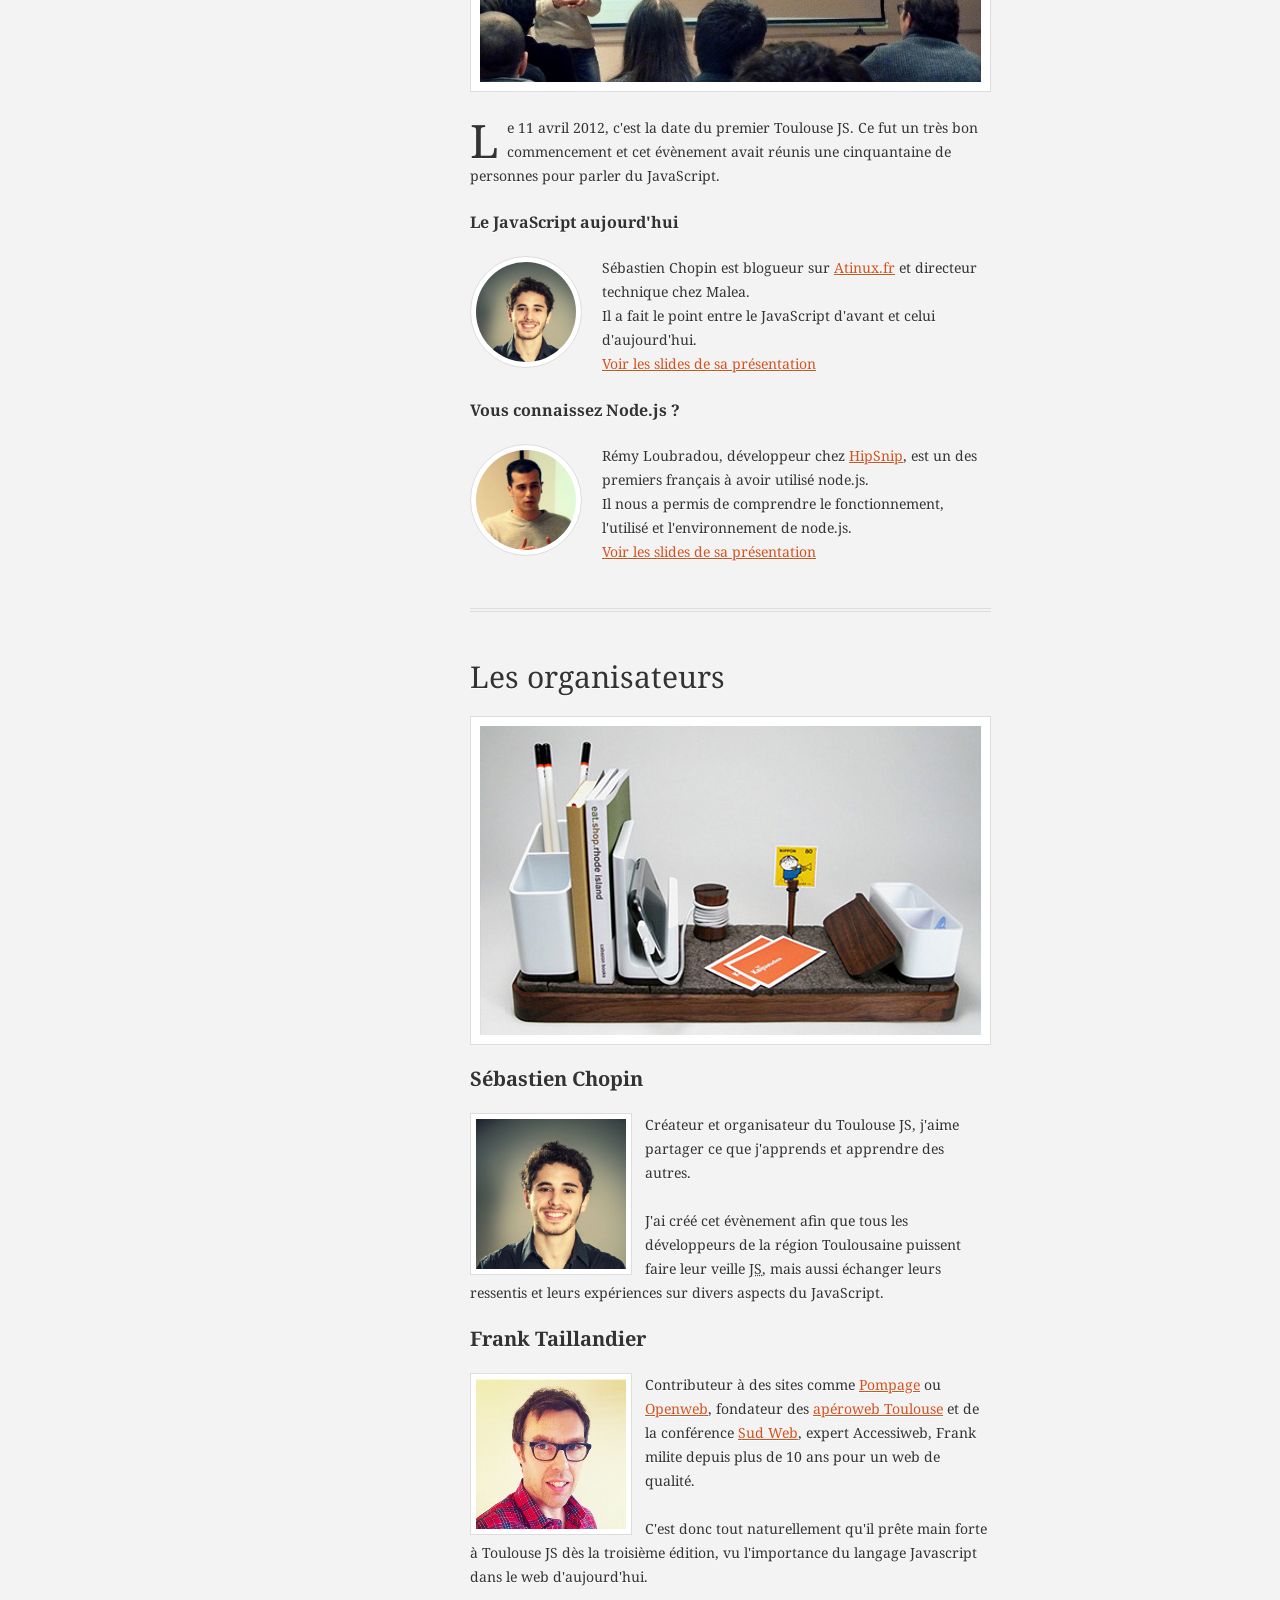
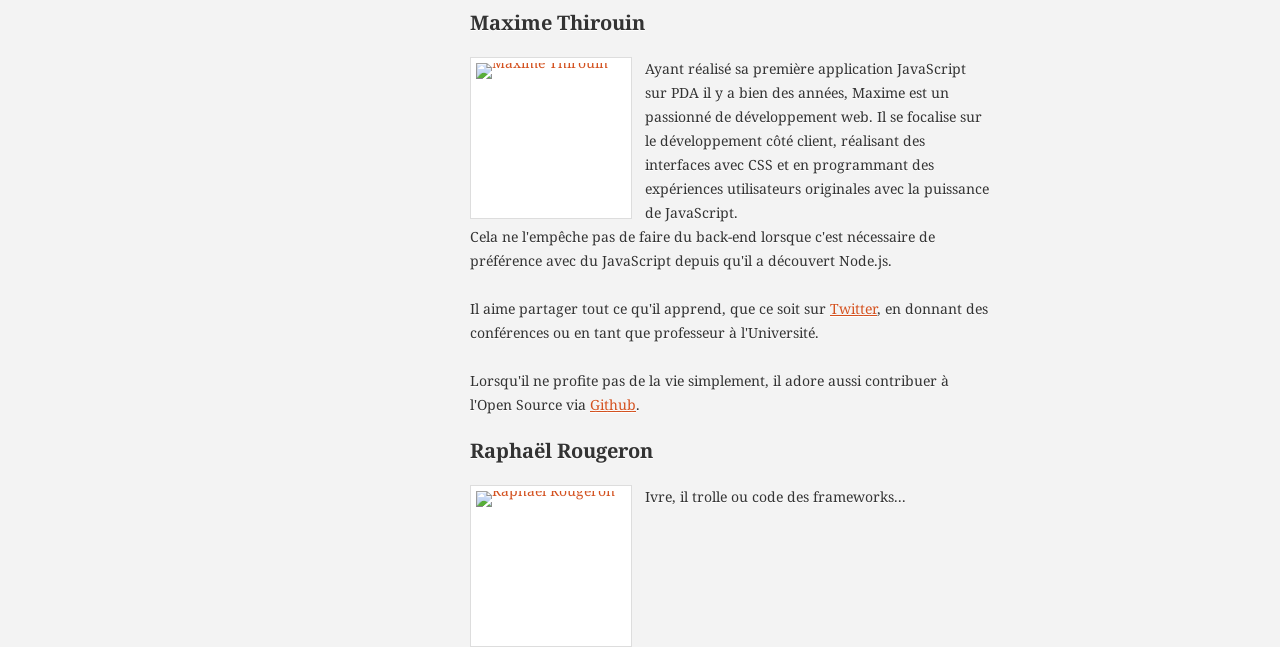
==== commit ed42ebd3: "Update 2015-09-30T14:09:56.390Z" ====
--- a/index.html
+++ b/index.html
@@ -61,7 +61,8 @@
 	<div id="prochain-toulousejs" class="post">
         <h1>Prochain Toulouse JS</h1>
         <div class="post-img-wrapper"><img src="img/meetups/5/salle.jpg" alt="prochain Toulouse JS"></div>
-        Aucune date prévue pour le moment.
+        <p>Le vendredi 23 octobre 2015 à 19h chez <a href="http://www.coworking-toulouse.com/">Etincelle Coworking</a>, 2 rue d&#39;Austerlitz, 31000 Toulouse, près de la Place Wilson.</p>
+        <p>Les capacités d&#39;accueil sont limitées, merci de <a href="https://www.eventbrite.fr/e/billets-toulousejs-8-18864157202">vous inscrire</a></p>
         <!-- Begin MailChimp Signup Form -->
             <link href="//cdn-images.mailchimp.com/embedcode/classic-081711.css" rel="stylesheet" type="text/css">
             <style type="text/css">
